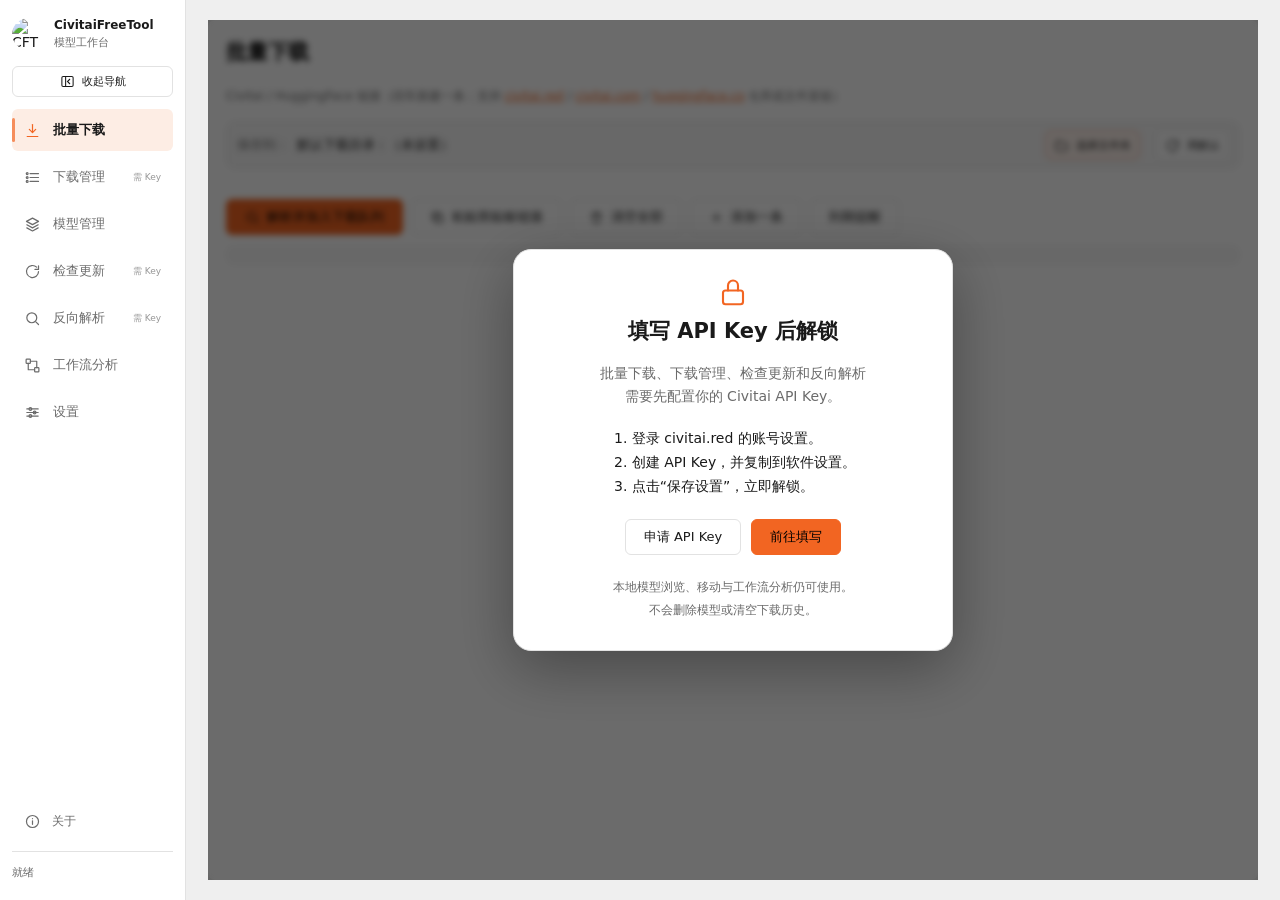
==== web/index.html @ 000f0ec2 "Merge remote-tracking branch 'upstream/main' # Conflicts: #	CHANGELOG.md #	README.md #	chrome-extens" ====
<!DOCTYPE html>
<html lang="zh-CN">
<head>
<meta charset="utf-8"/>
<meta name="viewport" content="width=device-width, initial-scale=1"/>
<title>CivitaiFreeTool</title>
<link rel="icon" type="image/x-icon" href="favicon.ico"/>
<link rel="stylesheet" href="style.css"/>
<link rel="stylesheet" href="metro.css"/>
<link rel="stylesheet" href="preferences.css"/>
<link rel="stylesheet" href="workbench.css"/>
<link rel="stylesheet" href="workflow.css"/>
<link rel="stylesheet" href="api-access.css"/>
</head>
<body>
  <svg xmlns="http://www.w3.org/2000/svg" style="display:none" aria-hidden="true">
    <symbol id="i-more-vertical" viewBox="0 0 24 24"><circle cx="12" cy="5" r="1"/><circle cx="12" cy="12" r="1"/><circle cx="12" cy="19" r="1"/></symbol>
<symbol id="i-flag" viewBox="0 0 24 24"><path d="M5 21V3m0 1c5-4 9 4 14 0v9c-5 4-9-4-14 0"/></symbol>
<symbol id="i-pin" viewBox="0 0 24 24"><path d="m16 3 5 5-4 1-3 6-5-5 6-3Z M9 15l-6 6"/></symbol>
<symbol id="i-star" viewBox="0 0 24 24"><path d="m12 3 2.8 5.8 6.4.9-4.6 4.5 1.1 6.4L12 17.6l-5.7 3 1.1-6.4-4.6-4.5 6.4-.9Z"/></symbol>
    <symbol id="i-lock" viewBox="0 0 24 24"><rect x="4" y="10" width="16" height="11" rx="2"/><path d="M8 10V6a4 4 0 0 1 8 0v4"/></symbol>
<symbol id="i-search" viewBox="0 0 24 24"><circle cx="11" cy="11" r="7"/><path d="m20.5 20.5-3.8-3.8"/></symbol>
    <symbol id="i-refresh" viewBox="0 0 24 24"><path d="M20.5 12a8.5 8.5 0 1 1-2.6-6.1"/><path d="M20.5 4v5h-5"/></symbol>
    <symbol id="i-scan" viewBox="0 0 24 24"><path d="M3 8V5.5A2.5 2.5 0 0 1 5.5 3H8M16 3h2.5A2.5 2.5 0 0 1 21 5.5V8M21 16v2.5A2.5 2.5 0 0 1 18.5 21H16M8 21H5.5A2.5 2.5 0 0 1 3 18.5V16M3 12h18"/></symbol>
    <symbol id="i-check" viewBox="0 0 24 24"><circle cx="12" cy="12" r="8.5"/><path d="m8.5 12.2 2.3 2.3 4.7-4.9"/></symbol>
    <symbol id="i-layers" viewBox="0 0 24 24"><path d="m12 3 8.5 4.6L12 12.2 3.5 7.6 12 3Z"/><path d="m4 12.4 8 4.4 8-4.4"/><path d="m4 16.8 8 4.4 8-4.4"/></symbol>
    <symbol id="i-download" viewBox="0 0 24 24"><path d="M12 3.5v11"/><path d="m7.5 10.5 4.5 4.5 4.5-4.5"/><path d="M4.5 20.5h15"/></symbol>
    <symbol id="i-upload" viewBox="0 0 24 24"><path d="M12 20.5v-11"/><path d="m7.5 13.5 4.5-4.5 4.5 4.5"/><path d="M4.5 3.5h15"/></symbol>
    <symbol id="i-pencil" viewBox="0 0 24 24"><path d="M12 20.5h8.5"/><path d="M16.4 3.6a2.2 2.2 0 0 1 3.1 3.1L7.5 18.7l-4 1 1-4L16.4 3.6Z"/></symbol>
    <symbol id="i-folder" viewBox="0 0 24 24"><path d="M3 7.5A2.5 2.5 0 0 1 5.5 5h3.6l2 2.5h7.4A2.5 2.5 0 0 1 21 10v7.5a2.5 2.5 0 0 1-2.5 2.5h-13A2.5 2.5 0 0 1 3 17.5v-10Z"/></symbol>
    <symbol id="i-shield" viewBox="0 0 24 24"><path d="M12 3 19 5.8v5.4c0 4.2-2.9 7.6-7 9.8-4.1-2.2-7-5.6-7-9.8V5.8L12 3Z"/><path d="m9 12 2 2 4-4.2"/></symbol>
    <symbol id="i-info" viewBox="0 0 24 24"><circle cx="12" cy="12" r="8.5"/><path d="M12 11v5"/><path d="M12 8h.01"/></symbol>
    <symbol id="i-settings" viewBox="0 0 24 24"><path d="M4 7h16M4 12h16M4 17h16"/><circle cx="9" cy="7" r="1.9"/><circle cx="15" cy="12" r="1.9"/><circle cx="9" cy="17" r="1.9"/></symbol>
    <symbol id="i-more" viewBox="0 0 24 24"><circle cx="5" cy="12" r="1.5"/><circle cx="12" cy="12" r="1.5"/><circle cx="19" cy="12" r="1.5"/></symbol>
    <symbol id="i-external" viewBox="0 0 24 24"><path d="M15 3.5h5.5V9"/><path d="M10.5 13.5 20.5 3.5"/><path d="M20.5 14.5V19a1.5 1.5 0 0 1-1.5 1.5H4.5A1.5 1.5 0 0 1 3 19V4.5A1.5 1.5 0 0 1 4.5 3H9"/></symbol>
    <symbol id="i-image" viewBox="0 0 24 24"><rect x="3" y="4.5" width="18" height="15"/><circle cx="9" cy="10" r="1.6"/><path d="m4 18 5-5 3.5 3 3-3 5.5 5"/></symbol>
    <symbol id="i-file" viewBox="0 0 24 24"><path d="M6.5 3.5h7l4.5 4.5v12.5h-11.5z"/><path d="M13.5 3.5v4.5H18"/><path d="M9 13h6M9 16.5h6"/></symbol>
    <symbol id="i-tag" viewBox="0 0 24 24"><path d="M3.5 12V4.5H11L20.5 14l-7 7L3.5 12Z"/><circle cx="8" cy="8" r="1.5"/></symbol>
    <symbol id="i-trash" viewBox="0 0 24 24"><path d="M4.5 7h15"/><path d="M9.5 7V4.5h5V7"/><path d="M6.5 7l1 13.5h9l1-13.5"/></symbol>
    <symbol id="i-x" viewBox="0 0 24 24"><path d="M6.5 6.5 17.5 17.5M17.5 6.5 6.5 17.5"/></symbol>
    <symbol id="i-list" viewBox="0 0 24 24"><path d="M8.5 6.5h12M8.5 12h12M8.5 17.5h12"/><circle cx="4.5" cy="6.5" r="1.3"/><circle cx="4.5" cy="12" r="1.3"/><circle cx="4.5" cy="17.5" r="1.3"/></symbol>
    <symbol id="i-grid" viewBox="0 0 24 24"><rect x="3.5" y="3.5" width="7" height="7"/><rect x="13.5" y="3.5" width="7" height="7"/><rect x="3.5" y="13.5" width="7" height="7"/><rect x="13.5" y="13.5" width="7" height="7"/></symbol>
    <symbol id="i-globe" viewBox="0 0 24 24"><circle cx="12" cy="12" r="8.5"/><path d="M3.5 12h17"/><path d="M12 3.5c2.5 2.3 3.8 5.1 3.8 8.5S14.5 18.2 12 20.5c-2.5-2.3-3.8-5.1-3.8-8.5S9.5 5.8 12 3.5Z"/></symbol>
    <symbol id="i-copy" viewBox="0 0 24 24"><rect x="9" y="9" width="11" height="11"/><path d="M15 9V5.5A1.5 1.5 0 0 0 13.5 4H5.5A1.5 1.5 0 0 0 4 5.5v8A1.5 1.5 0 0 0 5.5 15H9"/></symbol>
    <symbol id="i-sort" viewBox="0 0 24 24"><path d="M8 5v14M8 5 4.5 8.5M8 5l3.5 3.5"/><path d="M16 19V5M16 19l-3.5-3.5M16 19l3.5-3.5"/></symbol>
    <symbol id="i-plus" viewBox="0 0 24 24"><path d="M12 5.5v13M5.5 12h13"/></symbol>
    <symbol id="i-alert" viewBox="0 0 24 24"><circle cx="12" cy="12" r="8.5"/><path d="M12 7.5v5.5"/><path d="M12 16.2h.01"/></symbol>
    <symbol id="i-chevron-down" viewBox="0 0 24 24"><path d="m6 9.5 6 6 6-6"/></symbol>
    <symbol id="i-ruler" viewBox="0 0 24 24"><path d="M3.5 14.5 14.5 3.5l6 6-11 11-6-6Z"/><path d="m7 11 2 2M10 8l2 2M13 5l2 2"/></symbol>
    <symbol id="i-play" viewBox="0 0 24 24"><path d="m8 4 12 8-12 8V4Z"/></symbol>
    <symbol id="i-pause" viewBox="0 0 24 24"><path d="M8 5v14M16 5v14"/></symbol>
    <symbol id="i-clock" viewBox="0 0 24 24"><circle cx="12" cy="12" r="9"/><path d="M12 6v6l4 2"/></symbol>
    <symbol id="i-workflow" viewBox="0 0 24 24"><rect x="3" y="3" width="6" height="6" rx="1"/><rect x="15" y="15" width="6" height="6" rx="1"/><path d="M6 9v9h9M9 6h9v9"/></symbol>
    <symbol id="i-sidebar" viewBox="0 0 24 24"><rect x="3" y="4" width="18" height="16" rx="2"/><path d="M9 4v16m7-12-4 4 4 4"/></symbol>
    <symbol id="i-sparkles" viewBox="0 0 24 24"><path d="m12 3 2.5 6.5L21 12l-6.5 2.5L12 21l-2.5-6.5L3 12l6.5-2.5L12 3Z"/></symbol>
  </svg>
<div id="windowDragSurface" class="pywebview-drag-region" aria-hidden="true"></div>
<div id="windowResizeEdges" aria-hidden="true"><div data-resize-edge="left"></div><div data-resize-edge="right"></div><div data-resize-edge="top"></div><div data-resize-edge="bottom"></div><div data-resize-edge="top-left"></div><div data-resize-edge="top-right"></div><div data-resize-edge="bottom-left"></div><div data-resize-edge="bottom-right"></div></div>
<div id="windowControls" role="group" aria-label="窗口操作" hidden>
  <button type="button" class="window-control" data-window-action="minimize" aria-label="最小化" title="最小化"><svg viewBox="0 0 24 24" aria-hidden="true"><path d="M5 12h14"/></svg></button>
  <button type="button" class="window-control" data-window-action="maximize" aria-label="最大化" title="最大化"><svg viewBox="0 0 24 24" aria-hidden="true"><rect x="5" y="5" width="14" height="14"/></svg></button>
  <button type="button" class="window-control" data-window-action="close" aria-label="关闭窗口" title="关闭窗口"><svg viewBox="0 0 24 24" aria-hidden="true"><use href="#i-x"/></svg></button>
</div>
<!-- WebGL shader 背景 -->
<canvas id="bg"></canvas>

<!-- 左侧工作台导航 -->
<nav class="nav-wrap" aria-label="主导航">
  <div class="nav">
    <div class="sidebar-brand"><div class="nav-logo" title="关于 CivitaiFreeTool"><img src="logo.png" alt="CFT"/></div><div class="sidebar-name">CivitaiFreeTool<small>模型工作台</small></div></div>
    <button class="btn sidebar-toggle" id="toggleSidebar" aria-label="收起导航" aria-expanded="true" data-tip="收起或展开左侧导航"><svg class="ic" viewBox="0 0 24 24" fill="none" stroke="currentColor" stroke-width="1.7" aria-hidden="true"><use href="#i-sidebar"/></svg><span>收起导航</span></button>
    <div class="nav-tabs" id="navTabs">
      <button class="nav-tab active" data-page="download" data-nav-icon="download">批量下载</button>
      <button class="nav-tab" data-page="dlmanager" data-nav-icon="list">下载管理</button>
      <button class="nav-tab" data-page="models" data-nav-icon="layers">模型管理</button>
      <button class="nav-tab" data-page="updates" data-nav-icon="refresh">检查更新</button>
      <button class="nav-tab" data-page="reverse" data-nav-icon="search">反向解析</button>
      <button class="nav-tab" data-page="workflow" data-nav-icon="workflow">工作流分析</button>
      <button class="nav-tab" data-page="settings" data-nav-icon="settings">设置</button>
    </div>
    <div class="nav-right">
      <span id="statusText" class="status-pill">就绪</span>
    </div>
  </div>
</nav>

<main class="content">
  <!-- 批量下载 -->
  <section class="page active" id="page-download">
    <div class="card">
      <h2 class="page-title">批量下载</h2>
      <p class="hint">Civitai / HuggingFace 链接（回车新建一条；支持 <a class="ob-link" href="#" data-url="https://civitai.red/">civitai.red</a> / <a class="ob-link" href="#" data-url="https://civitai.com/">civitai.com</a> / <a class="ob-link" href="#" data-url="https://huggingface.co/login">huggingface.co</a> 仓库或文件直链）</p>
      <div class="dl-target-row" id="dlTargetRow" data-tip="下载落地文件夹：对还没开始的任务生效（已开始的在完成后自动归位）；选了以后不再弹窗询问">
        <span class="dl-target-label">保存到：</span>
        <span class="dl-target-path" id="dlTargetPath">默认下载目录</span>
        <button class="btn btn-tiny" id="btnDlTarget" data-tip="从模型目录里选一个文件夹，之后下载的模型直接放进它">选择文件夹</button>
        <button class="btn btn-tiny" id="btnDlTargetReset" data-tip="改回默认下载目录">用默认</button>
      </div>
      <div id="urlRows" class="url-rows"></div>
      <div class="btn-row">
        <button class="btn btn-primary" id="btnParse"><span class="emj">🔍</span> <svg class="ic" viewBox="0 0 24 24" fill="none" stroke="currentColor" stroke-width="1.7" stroke-linecap="round" stroke-linejoin="round" aria-hidden="true"><use href="#i-search"/></svg>解析并加入下载队列</button>
        <button class="btn" id="btnPaste" data-tip="读取剪贴板中的链接并加入下载列表"><span class="emj">📋</span> <svg class="ic" viewBox="0 0 24 24" fill="none" stroke="currentColor" stroke-width="1.7" stroke-linecap="round" stroke-linejoin="round" aria-hidden="true"><use href="#i-copy"/></svg>粘贴剪贴板链接</button>
        <button class="btn" id="btnClearUrls" data-tip="清空所有待解析的链接"><span class="emj">🗑️</span> <svg class="ic" viewBox="0 0 24 24" fill="none" stroke="currentColor" stroke-width="1.7" stroke-linecap="round" stroke-linejoin="round" aria-hidden="true"><use href="#i-trash"/></svg>清空全部</button>
        <button class="btn" id="btnAddUrl" data-tip="添加一行空链接输入框"><span class="emj">➕</span> <svg class="ic" viewBox="0 0 24 24" fill="none" stroke="currentColor" stroke-width="1.7" stroke-linecap="round" stroke-linejoin="round" aria-hidden="true"><use href="#i-plus"/></svg>添加一条</button>
        <button class="btn" id="btnTodo" data-tip="到期提醒：记录需要等免费/到期的模型，到期自动提醒（时间从 C 站自动判断）"><span class="emj">⏰</span> 到期提醒</button>
      </div>
      <div class="log" id="parseLog"></div>
    </div>
  </section>

  <!-- 下载管理 -->
  <section class="page" id="page-dlmanager">
    <div class="card">
      <h2 class="page-title">下载管理</h2>
      <div class="download-tabs" role="tablist" aria-label="下载记录视图">
        <button class="btn active" id="dlQueueTab" role="tab" aria-controls="dlQueuePanel" aria-selected="true">任务列表</button>
        <button class="btn" id="dlHistoryTab" role="tab" aria-controls="dlHistoryPanel" aria-selected="false">下载历史</button>
        <span class="download-retention">自动保存记录 · 收起队列不删除历史</span>
      </div>
      <div id="dlQueuePanel" role="tabpanel" aria-labelledby="dlQueueTab">
      <div class="btn-row" id="dlQueueActions">
        <button class="btn btn-primary" id="dlStartAll" data-tip="开始下载所有未完成的任务"><span class="emj">▶️</span> ▶全部开始</button>
        <button class="btn" id="dlPauseAll" data-tip="暂停所有等待中和下载中的任务"><svg class="ic" viewBox="0 0 24 24"><use href="#i-pause"/></svg>全部暂停</button>
        <button class="btn" id="dlRemoveAll" data-tip="移除整个任务队列，不删除已下载文件；仍保留下载历史"><svg class="ic" viewBox="0 0 24 24"><use href="#i-x"/></svg>全部移除</button>
        <button class="btn" id="dlStartSel" data-tip="只开始或继续勾选的任务，不影响其它任务"><svg class="ic" viewBox="0 0 24 24"><use href="#i-play"/></svg>开始 / 继续选中</button>
        <button class="btn" id="dlPauseSel" data-tip="暂停选中的下载任务"><span class="emj">⏸️</span> 暂停选中</button>
        <button class="btn" id="dlRetrySel" data-tip="重试选中的失败任务"><span class="emj">🔄</span> <svg class="ic" viewBox="0 0 24 24" fill="none" stroke="currentColor" stroke-width="1.7" stroke-linecap="round" stroke-linejoin="round" aria-hidden="true"><use href="#i-refresh"/></svg>重试选中</button>
        <button class="btn" id="dlRemoveSel"><span class="emj">🗑️</span> <svg class="ic" viewBox="0 0 24 24" fill="none" stroke="currentColor" stroke-width="1.7" stroke-linecap="round" stroke-linejoin="round" aria-hidden="true"><use href="#i-trash"/></svg>移除选中</button>
        <button class="btn" id="dlSetTarget" data-tip="给选中（未勾选=全部）的任务指定保存文件夹；也可以直接点每行「保存到」列单独设置"><span class="emj">📂</span> <svg class="ic" viewBox="0 0 24 24" fill="none" stroke="currentColor" stroke-width="1.7" stroke-linecap="round" stroke-linejoin="round" aria-hidden="true"><use href="#i-folder"/></svg>设置保存到</button>
        <button class="btn" id="dlRemoveCompleted" data-tip="只从任务列表移除已完成项；保留下载历史和模型文件，不影响其它状态"><svg class="ic" viewBox="0 0 24 24" fill="none" stroke="currentColor" stroke-width="1.7" aria-hidden="true"><use href="#i-check"/></svg>移除已完成</button>
        <button class="btn" id="dlClearDone" data-tip="从队列收起已完成、失败、取消的任务；不会删除下载历史或模型文件"><svg class="ic" viewBox="0 0 24 24" fill="none" stroke="currentColor" stroke-width="1.7" aria-hidden="true"><use href="#i-list"/></svg>全部移入下载历史</button>
        <button class="btn" id="dlSave" data-tip="任务已自动保存；此按钮立即刷新磁盘副本"><svg class="ic" viewBox="0 0 24 24" fill="none" stroke="currentColor" stroke-width="1.7" aria-hidden="true"><use href="#i-file"/></svg>立即保存</button>
      </div>
      <div class="table-wrap">
        <table class="grid" id="dlTable">
          <thead><tr><th class="dl-check-col"><input id="dlSelectAll" type="checkbox" aria-label="全选下载任务"/></th><th class="c-thumb">图</th><th class="c-file">文件名</th><th class="c-dest">保存到</th><th>状态</th><th>进度</th><th>速度</th><th>大小</th><th class="c-err">错误</th></tr></thead>
          <tbody></tbody>
        </table>
      </div>
      <div class="detail" id="dlInfo"></div>
      </div>
      <div id="dlHistoryPanel" role="tabpanel" aria-labelledby="dlHistoryTab" hidden>
        <div class="history-toolbar"><input class="input" id="dlHistorySearch" type="search" aria-label="搜索下载历史" placeholder="搜索文件名、模型名、路径或状态"/><span id="dlHistoryCount" aria-live="polite"></span><button class="btn" id="dlHistoryRefresh">刷新记录</button></div>
        <p class="history-warning" id="dlHistoryError" role="status" hidden></p>
        <div class="table-wrap"><table class="grid" id="dlHistoryTable"><thead><tr><th class="c-file">文件 / 模型</th><th>结果</th><th>大小</th><th class="c-time">结束时间</th><th>操作</th></tr></thead><tbody></tbody></table></div>
        <div class="history-pagination"><button class="btn" id="historyPrev">上一页</button><span id="historyPage"></span><button class="btn" id="historyNext">下一页</button></div>
      </div>
    </div>
  </section>

  <!-- 模型管理 -->
  <section class="page" id="page-models">
    <div class="card">
      <div id="mmToolbar">
      <div class="title-row">
        <h2 class="page-title">模型管理</h2>
        <span class="status-pill" id="mmCount">未扫描</span><button class="btn" id="mmToolbarLock" aria-pressed="false" title="固定顶部菜单，只滚动模型列表">固定菜单</button>
      </div>

      <!-- ===== Metro 工具区（仅 Metro 主题显示；按钮全部是"代理"，点击转给下面老按钮，逻辑零改动） ===== -->
      <div class="mm-metro">
        <!-- 第一行：主操作（Primary / High / Medium） -->
        <div class="mm-row mm-row1">
          <button class="btn btn-primary" data-proxy="mmScan" data-icon="scan">扫描模型</button>
          <button class="btn btn-l2" data-proxy="mmRefresh" data-icon="refresh">刷新</button>
          <button class="btn btn-l2" data-proxy="mmCheckUpd" data-icon="check">检查更新</button>
          <span class="mm-sep"></span>
          <button class="btn btn-l2" data-proxy="mmUpdDl" data-icon="download">更新选中</button>
          <span class="mm-spacer"></span>
          <span class="btn-group">
            <button class="btn" data-menu="mmMoreMenu"><svg class="ic" viewBox="0 0 24 24" fill="none" stroke="currentColor" stroke-width="1.7" stroke-linecap="round" stroke-linejoin="round" aria-hidden="true"><use href="#i-more"/></svg> 更多 <span class="car"><svg class="ic" viewBox="0 0 24 24" fill="none" stroke="currentColor" stroke-width="1.7" stroke-linecap="round" stroke-linejoin="round" aria-hidden="true"><use href="#i-chevron-down"/></svg></span></button>
            <div class="mm-menu" id="mmMoreMenu">
              <div class="mm-item" data-proxy="mmFolders" data-icon="folder">文件夹显隐</div>
              <div class="mm-item" data-proxy="mmCleanup" data-icon="trash">清理冗余文件</div>
              <div class="mm-sep-h"></div>
              <div class="mm-item" data-act="logs" data-icon="file"><span class="emj">📂</span> 打开日志文件夹</div>
              <div class="mm-item" data-goto="settings" data-icon="settings">打开设置</div>
            </div>
          </span>
        </div>
        <!-- 第二行：工具菜单（Low，低视觉权重） -->
        <div class="mm-row mm-row2">
          <span class="sp-btn btn-group">
            <button class="btn" data-proxy="mmRenameMain" data-icon="pencil" data-tip="改文件名（执行默认动作；右侧 ▾ 选择其它方式）">改名</button>
            <button class="btn sp-caret" data-menu="mmRenameMenu" data-tip="选择改名方式"><svg class="ic" viewBox="0 0 24 24" fill="none" stroke="currentColor" stroke-width="1.7" stroke-linecap="round" stroke-linejoin="round" aria-hidden="true"><use href="#i-chevron-down"/></svg></button>
            <div class="mm-menu" id="mmRenameMenu">
              <div class="mm-item" data-ract="custom"><span class="emj">✏️</span> 自定义改名</div>
              <div class="mm-item" data-ract="rename_c"><span class="emj">🏷️</span> 文件名 → C站名称</div>
              <div class="mm-item" data-ract="localize"><span class="emj">🀄</span> 文件名 → 中文</div>
              <div class="mm-sep-h"></div>
              <div class="mm-item" data-goto="settings">改名设置</div>
            </div>
          </span>
          <span class="btn-group">
            <button class="btn" data-menu="mmOrganizeMenu">整理 <span class="car"><svg class="ic" viewBox="0 0 24 24" fill="none" stroke="currentColor" stroke-width="1.7" stroke-linecap="round" stroke-linejoin="round" aria-hidden="true"><use href="#i-chevron-down"/></svg></span></button>
            <div class="mm-menu" id="mmOrganizeMenu">
              <div class="mm-item" data-proxy="mmOrganize" data-icon="folder">整理模型</div>
              <div class="mm-item" data-proxy="mmMoveTo" data-icon="folder">批量移动到…文件夹</div>
              <div class="mm-item" data-proxy="mmRestore" data-icon="refresh">恢复误整理</div>
            </div>
          </span>
          <span class="btn-group">
            <button class="btn" data-menu="mmCheckMenu">检查 <span class="car"><svg class="ic" viewBox="0 0 24 24" fill="none" stroke="currentColor" stroke-width="1.7" stroke-linecap="round" stroke-linejoin="round" aria-hidden="true"><use href="#i-chevron-down"/></svg></span></button>
            <div class="mm-menu" id="mmCheckMenu">
              <div class="mm-item" data-proxy="mmVerify" data-icon="shield">校验完整性</div>
              <div class="mm-item" data-proxy="mmDedupe" data-icon="layers">查重</div>
              <div class="mm-sep-h"></div>
              <div class="mm-item danger" data-proxy="mmCleanup" data-icon="trash">清理冗余文件</div>
            </div>
          </span>
          <span class="btn-group">
            <button class="btn" data-menu="mmInfoMenu">信息处理 <span class="car"><svg class="ic" viewBox="0 0 24 24" fill="none" stroke="currentColor" stroke-width="1.7" stroke-linecap="round" stroke-linejoin="round" aria-hidden="true"><use href="#i-chevron-down"/></svg></span></button>
            <div class="mm-menu" id="mmInfoMenu">
              <div class="mm-item" data-act="syncbatch" data-icon="refresh"><span class="emj">🔄</span> 批量从 C 站同步</div>
              <div class="mm-item" data-proxy="mmSendRp" data-icon="upload">识别模型信息</div>
              <div class="mm-item" data-proxy="mmTranslate" data-icon="globe">翻译成中文</div>
              <div class="mm-item" data-proxy="mmJson" data-icon="file">生成 SD 可读 JSON</div>
              <div class="mm-item" data-proxy="mmCovers" data-icon="image">下载封面图</div>
            </div>
          </span>
          <span class="mm-spacer"></span>
          <span class="mm-seg" id="mmViewSeg" data-tip="切换视图（默认瀑布流）">
            <button class="btn seg" id="mmViewList" aria-controls="mmListSizeControl" aria-expanded="false"><svg class="ic" viewBox="0 0 24 24" fill="none" stroke="currentColor" stroke-width="1.7" stroke-linecap="round" stroke-linejoin="round" aria-hidden="true"><use href="#i-list"/></svg>列表</button>
            <button class="btn seg" id="mmViewMasonry"><svg class="ic" viewBox="0 0 24 24" fill="none" stroke="currentColor" stroke-width="1.7" stroke-linecap="round" stroke-linejoin="round" aria-hidden="true"><use href="#i-grid"/></svg>瀑布流</button>
            <div class="list-size-control" id="mmListSizeControl" hidden role="group" aria-label="模型列表大小">
              <label for="mmListSize">列表大小</label><output id="mmListSizeValue">完整 · 最大</output>
              <input id="mmListSize" type="range" min="1" max="3" step="1" value="3" aria-label="模型列表大小" aria-orientation="vertical" aria-valuetext="完整 · 最大"/>
              <small id="mmListSizeHint">封面、名称、文件名、作者</small><small>Alt + 滚轮</small>
            </div>
            <div class="masonry-size-control" id="mmImageSizeControl" hidden role="group" aria-label="瀑布流图片大小">
              <label for="mmImageSize">图片大小</label><output id="mmImageSizeValue">220 px</output><input id="mmImageSize" type="range" min="140" max="420" step="10" value="220" aria-label="瀑布流图片大小" aria-orientation="vertical"/><small>Alt + 滚轮</small>
            </div>
          </span>
        </div>
        <!-- 第三行：筛选（底模 / 状态 / 排序 + 方向 / 文件夹筛选） -->
        <div class="mm-row mm-row3">
          <select class="input" id="mmTypeF" aria-label="筛选模型类型" data-tip="优先按元数据类型；缺失时按标准模型目录判断，不按文件大小猜测"><option value="">全部类型</option><option value="Checkpoint">大模型 · Checkpoint / UNet</option><option value="LORA">LoRA / LyCORIS</option><option value="VAE">VAE</option><option value="Controlnet">ControlNet</option><option value="TextualInversion">Embedding · 文本嵌入</option><option value="Hypernetwork">Hypernetwork</option><option value="Upscaler">放大模型</option><option value="TextEncoder">文本编码器</option><option value="MotionModule">Motion Module</option><option value="Other">其他类型</option><option value="Unknown">未识别类型</option></select>
          <select class="input" id="mmBaseF" data-tip="按底模筛选"><option value="">全部底模</option></select>
          <select class="input" id="mmAuthorF" data-tip="按作者筛选（读取模型元数据里的 C 站作者）"><option value="">全部作者</option></select>
          <select class="input" id="mmStF" data-tip="按更新状态筛选（需先检查更新）">
            <option value="">全部状态</option>
            <option value="upd">有更新</option>
            <option value="latest">已是最新</option>
            <option value="none">未检查</option>
          </select>
          <select class="input" id="mmSortF" data-tip="排序方式（列表/瀑布流都生效）">
            <option value="name">排序：文件名</option>
            <option value="size">排序：大小</option>
            <option value="cname">排序：C站名称</option>
            <option value="author">排序：作者</option>
            <option value="ver">排序：版本</option>
            <option value="mtime">排序：下载时间</option>
            <option value="type">排序：类型</option>
            <option value="base">排序：基础模型</option>
          </select>
          <button class="btn" id="mmSortDir" data-tip="切换升序 / 降序"><svg class="ic" viewBox="0 0 24 24" fill="none" stroke="currentColor" stroke-width="1.7" stroke-linecap="round" stroke-linejoin="round" aria-hidden="true"><use href="#i-sort"/></svg>升序</button>
        </div>
      </div>
<div class="btn-row mm-legacy">
        <button class="btn btn-primary" id="mmScan" data-tip="扫描所有模型管理目录，发现模型并读取元数据/封面"><span class="emj">🔍</span> 扫描模型</button>
        <button class="btn" id="mmRefresh" data-tip="重新扫描（不读元数据，只刷新列表）"><span class="emj">🔄</span> 刷新</button>
        <button class="btn" id="mmVerify" data-tip="计算文件哈希并与 C 站比对，校验文件是否完整"><span class="emj">✅</span> 校验完整性</button>
        <button class="btn" id="mmDedupe" data-tip="按 SHA256 查找重复模型（同一文件放了多份）+ 同一模型的新旧版本，可勾选把多余的移入回收站"><span class="emj">🧬</span> 查重</button>
        <button class="btn" id="mmCheckUpd" data-tip="检查更新：对比 C 站，找出同底模有新版的模型（不会自动下载）。有更新的卡片右上角出现 ❗，点击可去 C 站看新版"><span class="emj">⏫</span> 检查更新</button>
        <button class="btn" id="mmUpdDl" data-tip="更新选中：把勾选的、带 ❗ 的模型加入下载队列（新版默认下到旧版所在文件夹；不会动旧版文件）"><span class="emj">⬇️</span> 更新选中</button>
        <span class="btn-group" id="mmRenameGroup">
          <button class="btn" id="mmRenameMain" data-tip="改文件名：自定义 / 改成 C 站模型名 / 翻译成中文"><span class="emj">✏️</span> 改名</button>
          <div class="submenu" id="mmRenameSub">
            <div class="submenu-item" data-act="custom">自定义改名</div>
            <div class="submenu-item" data-act="rename_c">文件名改成C站名</div>
            <div class="submenu-item" data-act="localize">文件名翻中文</div>
          </div>
        </span>
        <button class="btn" id="mmJson" data-tip="生成 WebUI 能识别的「模型名.json」元数据文件"><span class="emj">📄</span> 生成 SD 可读 JSON</button>
        <button class="btn" id="mmCovers" data-tip="把 C 站第一张预览图下载到模型目录作为缩略图"><span class="emj">🖼️</span> 下载封面图</button>
        <button class="btn" id="mmTranslate" data-tip="把 C 站模型简介翻译成中文（需在设置配置百度翻译）"><span class="emj">🌏</span> 翻译成中文</button>
        <button class="btn" id="mmSendRp" data-tip="把选中模型送去反向解析：从 C 站匹配名字/触发词/封面"><span class="emj">📤</span> 识别模型信息</button>
      </div>
      <div class="btn-row mm-legacy">
        <button class="btn" id="mmMoveTo" data-tip="勾选多个模型后，一次选择目标目录">批量移动到…文件夹</button>
        <button class="btn" id="mmOrganize" data-tip="把选中的模型按规则移动到分类文件夹（需先在设置选 目标环境）"><span class="emj">📂</span> 整理模型</button>
        <button class="btn" id="mmRestore" style="display:none" data-tip="恢复误整理的模型到原位置（按移动日志回退）"><span class="emj">🔧</span> 恢复误整理</button>
        <button class="btn btn-danger" id="mmCleanup" data-tip="清理冗余文件：删除失效 info、孤儿封面等多余文件"><span class="emj">🗑️</span> 清理冗余文件</button>
      </div>
      <div class="tool-row mm-filter">
        <span class="mm-search-field"><input id="mmFilter" class="input" placeholder="筛选：文件名 / C站名 / 路径"/><button type="button" id="mmFilterClear" aria-label="清空搜索" data-tip="只清空搜索文字，不清除勾选或其它筛选"><svg class="ic" viewBox="0 0 24 24" fill="none" stroke="currentColor" stroke-width="1.7" stroke-linecap="round" aria-hidden="true"><use href="#i-x"/></svg></button></span>
        <button class="btn" id="mmUpdOnly" data-tip="只看有更新的模型（先点「检查更新」生成结果）"><span class="emj">❗</span> 有更新</button>
        <button class="btn" id="mmSelAll">全选</button>
        <button class="btn" id="mmSelNone">清除勾选</button>
        <button class="btn" id="mmSelInv">反选</button>
        <span class="folders-wrap" id="mmFoldersWrap">
          <button class="btn" id="mmFolders" aria-controls="mmFoldersPanel" aria-expanded="false" data-tip="切换文件夹列表显示，可单独隐藏/显示各分类文件夹"><span class="emj">📁</span> 文件夹显隐</button>
          <div class="folders-panel" id="mmFoldersPanel" role="dialog" aria-label="模型文件夹显示"></div>
        </span>
        <button class="btn mm-classic-only" id="mmViewToggle" data-tip="切换瀑布流 / 列表视图"><span class="emj">🖼️</span> 瀑布流</button>
        <span class="status-pill" id="mmCheckLabel">已勾选 0 个</span>
      </div>
      </div><!-- mmToolbar -->
      <div class="table-wrap" id="mmTableWrap">
        <table class="grid" id="mmTable">
          <colgroup><col class="c-sel"/><col class="c-name"/><col class="c-cname"/><col class="c-type"/><col class="c-base"/><col class="c-ver"/><col class="c-update"/><col class="c-hash"/><col class="c-size"/><col class="c-mtime"/><col class="c-path"/></colgroup>
          <thead><tr>
            <th class="c-sel" data-col="sel" id="mmSelAllTh">全选</th>
            <th class="c-name" data-col="name" data-sort="name" data-tip="模型信息：上行 C站名（缺则文件名），下行 文件名/类型/底模/版本/大小">模型信息</th>
            <th class="c-name" data-col="cname" data-sort="cname">C站模型名</th>
            <th class="c-tiny" data-col="type" data-sort="type">类型</th>
            <th class="c-tiny" data-col="base" data-sort="base">基础</th>
            <th class="c-ver" data-col="ver" data-sort="ver">版本</th>
            <th class="c-tiny" data-col="update" data-sort="update">更新</th>
            <th class="c-tiny" data-col="hash" data-sort="hash">哈希</th>
            <th class="c-tiny" data-col="size" data-sort="size">大小</th>
            <th class="c-time" data-col="mtime" data-sort="mtime">下载时间</th>
            <th class="c-path" data-col="path">路径</th>
          </tr></thead>
          <tbody></tbody>
        </table>
      </div>
      <div id="mmMasonryViewport"><div class="masonry" id="mmMasonry" style="display:none"></div></div>
      <div class="detail" id="mmDetail"></div>
    </div>
  </section>

  <!-- 更新检测（紧凑表格：模型信息 / 当前版本 / 同底模可用版本 / 发布时间 / 状态 / 操作） -->
  <section class="page" id="page-updates">
    <div class="upd-toolbar">
      <div class="upd-title-row">
        <h2 class="page-title">模型更新管理</h2>
        <span class="upd-sub">管理和更新你的 AI 模型（只列出有 C 站信息的模型）</span>
        <span class="upd-spacer"></span>
        <span class="upd-count" id="updCount">未检查</span>
      </div>
      <div class="upd-filters">
        <input class="input upd-search" id="updSearch" placeholder="搜索模型名称、作者、文件名…" />
        <select class="input upd-sel" id="updBase"><option value="">全部底模</option></select>
        <div class="upd-tabs" id="updTabs" role="tablist" aria-label="状态筛选"></div>
        <select class="input upd-sel" id="updSort">
          <option value="date">排序：更新时间</option>
          <option value="name">排序：名称</option>
          <option value="state">排序：状态</option>
        </select>
        <span class="upd-spacer"></span>
        <button class="btn" id="updSync" data-tip="按当前模型库清理失效更新记录，不访问 C站、不移动模型文件"><svg class="ic" viewBox="0 0 24 24"><use href="#i-refresh"/></svg>同步本地模型</button>
        <button class="btn btn-primary" id="updCheck" data-tip="对比 C 站：找出「和你所用底模相同、且比你的版本新」的版本（只列出，不会自动下载）。勾选了条目时只检查勾选的这几个"><span class="emj">⏫</span> 检查更新</button>
        <button class="btn" id="updDlSel" disabled data-tip="把勾选的模型更新到各自下拉里选中的版本（默认推荐版）"><span class="emj">⬇️</span> 批量更新</button>
        <button class="btn" id="updWl" data-tip="📋 更新白名单：名单里的模型不再提示更新（行右键 / ··· 菜单里可加入）"><span class="emj">📋</span> 白名单</button>
      </div>
    </div>
    <div class="upd-table-wrap">
      <table class="upd-table" id="updTable">
        <colgroup><col class="c-ck"/><col class="c-info"/><col class="c-cur"/><col class="c-ver"/><col class="c-date"/><col class="c-st"/><col class="c-act"/></colgroup>
        <thead>
          <tr>
            <th class="c-ck"><input type="checkbox" id="updAll" data-tip="全选当前页"/></th>
            <th class="c-info sortable" data-key="name" data-tip="点击按模型名排序">模型信息<span class="th-sort"></span></th>
            <th class="c-cur sortable" data-key="cur" data-tip="点击按当前版本排序（语义化：v1.2 在 v1.10 前）">当前版本<span class="th-sort"></span></th>
            <th class="c-ver sortable" data-key="ver" data-tip="点击按可选版本数量排序">同底模可用版本<span class="th-sort"></span></th>
            <th class="c-date sortable" data-key="date" data-tip="点击按发布时间排序">发布时间<span class="th-sort"></span></th>
            <th class="c-st sortable" data-key="state" data-tip="点击按状态排序（有更新在前）">状态<span class="th-sort"></span></th>
            <th class="c-act">操作</th>
          </tr>
        </thead>
        <tbody id="updTbody"></tbody>
      </table>
      <div class="upd-empty" id="updEmpty" style="display:none"></div>
    </div>
    <div class="upd-footer">
      <span id="updStat">共 0 个模型</span>
      <span class="upd-spacer"></span>
      <span id="updSelInfo">已选 <b>0</b> 个</span>
      <span class="upd-pager" id="updPager"></span>
      <select class="input upd-sel" id="updPer">
        <option value="20">20 条/页</option>
        <option value="50" selected>50 条/页</option>
        <option value="100">100 条/页</option>
      </select>
    </div>
  </section>

  <!-- 反向解析 -->
  <section class="page" id="page-reverse">
    <div class="card">
      <div class="title-row">
        <span class="page-title rp-title">反向解析</span><button type="button" class="btn" id="rpTutorial">逐步教程</button>
        <span class="hint">通过 SHA256 反查本地模型对应的 Civitai 信息</span>
        <span class="rp-prog" id="rpProg" style="display:none"><span class="rp-prog-dot"></span><span id="rpProgTxt">正在反查</span><b id="rpProgN">0 / 0</b></span>
      </div>
      <div class="btn-row rp-controls">
        <div class="rp-grp">
          <span class="rp-grp-label">文件队列</span>
          <button class="btn" id="rpRemoveSel"><span class="emj">🗑️</span> <svg class="ic" viewBox="0 0 24 24" fill="none" stroke="currentColor" stroke-width="1.7" stroke-linecap="round" stroke-linejoin="round" aria-hidden="true"><use href="#i-trash"/></svg>移除选中</button>
          <button class="btn" id="rpClearAll"><span class="emj">🧹</span> <svg class="ic" viewBox="0 0 24 24" fill="none" stroke="currentColor" stroke-width="1.7" stroke-linecap="round" stroke-linejoin="round" aria-hidden="true"><use href="#i-trash"/></svg>清空全部</button>
        </div>
        <div class="rp-grp">
          <span class="rp-grp-label">任务控制</span>
          <button class="btn btn-primary" id="rpStart"><span class="emj">▶️</span> ▶开始反查</button>
          <button class="btn" id="rpStartSelected" disabled>反查选中</button>
          <button class="btn" id="rpPause" disabled><span class="emj">⏸️</span> 暂停</button>
          <button class="btn" id="rpStop" disabled><span class="emj">⏹️</span> 停止</button>
        </div>
      </div>
      <div class="tool-row rp-tools">
        <div class="rp-search">
          <svg class="ic" viewBox="0 0 24 24" fill="none" stroke="currentColor" stroke-width="1.7" stroke-linecap="round" stroke-linejoin="round" aria-hidden="true"><use href="#i-search"/></svg>
          <input id="rpFilter" class="input" placeholder="文件名 / 状态 / 模型"/>
        </div>
        <label class="rp-failed-filter"><input type="checkbox" id="rpOnlyFailed"/>仅显示/反查失败</label><span id="rpSelectedCount">已选 0 项</span><button class="btn" id="rpFilterClear">清除筛选</button>
      </div>
      <div class="table-wrap rp-wrap">
        <table class="grid" id="rpTable">
          <colgroup><col class="rp-c-check"/><col class="rp-c-file"/><col class="rp-c-sha"/><col class="rp-c-st"/><col class="rp-c-model"/><col class="rp-c-ver"/></colgroup>
          <thead><tr><th class="rp-check-col"><input type="checkbox" id="rpSelectAll" aria-label="全选当前反查筛选结果"/></th><th class="c-file">文件</th><th class="c-sha">SHA256</th><th>状态</th><th class="c-name">模型</th><th>版本</th></tr></thead>
          <tbody></tbody>
        </table>
      </div>
    </div>
  </section>

  <!-- 工作流分析：同一份内容，大窗检查器 / 小窗阅读报告 -->
  <section class="page" id="page-workflow">
    <div class="card wf-workspace" data-layout="report">
      <div class="title-row"><span class="page-title">工作流分析</span><span class="hint">分析 ComfyUI 工作流与 Forge / A1111 图片生成参数</span><span class="wf-view-switch"><button type="button" class="btn" id="wfSimple">精简</button><button type="button" class="btn" id="wfFull">完整</button></span><span class="wf-status" id="wfStatus" role="status"></span></div>
      <div class="wf-drop" id="wfDrop">
        <div class="wf-drop-icon"><svg class="ic" viewBox="0 0 24 24"><use href="#i-upload"/></svg></div>
        <div class="wf-drop-text">拖入工作流文件，或 <button class="btn btn-primary" id="wfPick">选择文件</button></div>
        <div class="wf-drop-sub">支持 ComfyUI JSON / PNG 与包含生成参数的 Forge / A1111 PNG</div>
      </div>
      <div class="wf-result" id="wfResult" style="display:none">
        <div class="wf-result-title" id="wfResultTitle"></div>
        <div class="wf-overview" id="wfOverview" role="status"></div>
        <div class="wf-alert" id="wfAlert" hidden></div>
        <section class="wf-graph-section" id="wfGraphSection" hidden><div class="wf-graph-toolbar"><strong>节点连接 · 只读画布</strong><button class="btn" id="wfGraphMinus">−</button><button class="btn" id="wfGraphFit">适合窗口</button><button class="btn" id="wfGraphPlus">＋</button><span class="hint">拖动画布平移 · 滚轮缩放 · 点击节点查看参数</span></div><div class="wf-graph-viewport" id="wfGraphViewport"><div id="wfGraphCanvas"></div></div></section>
        <div class="wf-grid">
          <details class="wf-panel wf-node-section" id="wfNodeSection" open>
            <summary class="wf-section-title"><span class="wf-section-number">03</span>节点目录<span class="wf-count" id="wfNodeCount"></span></summary>
            <div class="wf-node-search"><svg class="ic" viewBox="0 0 24 24"><use href="#i-search"/></svg><input id="wfNodeSearch" class="input" aria-label="搜索节点" placeholder="搜索名称、类型或参数…"/></div>
            <div class="wf-nodes" id="wfNodes" aria-label="节点目录"></div>
            <div class="wf-hint" id="wfNodeEmpty" hidden>没有匹配的节点</div>
          </details>
          <section class="wf-panel wf-detail-section" aria-labelledby="wfDetailHeading">
            <h3 class="wf-section-title" id="wfDetailHeading">节点详情<span class="wf-count">只读</span></h3>
            <div id="wfNodeDetail" class="wf-node-detail"></div>
          </section>
          <section class="wf-panel wf-model-section" aria-labelledby="wfModelsHeading">
            <h3 class="wf-section-title" id="wfModelsHeading"><span class="wf-section-number">01</span>引用模型<span class="wf-count" id="wfModelCount"></span></h3>
            <div class="wf-models" id="wfModels"></div>
          </section>
          <section class="wf-panel wf-prompt-section" aria-labelledby="wfPromptsHeading">
            <h3 class="wf-section-title" id="wfPromptsHeading"><span class="wf-section-number">02</span>提示词<button class="btn wf-copy" id="wfCopy">复制全部</button></h3>
            <div class="wf-prompts" id="wfPrompts"></div>
          </section>
        </div>
      </div>
    </div>
  </section>

  <!-- 设置 -->
  <section class="page" id="page-settings">
    <div class="card">
      <div class="title-row">
        <h2 class="page-title">设置</h2>
        <button class="btn" id="openLogs" data-tip="打开程序日志文件夹（startup.log / watchdog.log / error.log）—— 排查问题时把这里的日志发出来即可"><span class="emj">📂</span> 打开日志文件夹</button>
      </div>
      <div id="settingsForm"></div>
      <div class="btn-row sticky-actions" id="settingsActions">
        <button class="btn btn-danger" id="btnSaveSettings">保存设置</button>
        <button class="btn" id="btnTestApi">测试 API 连接</button>
        <button class="btn" id="btnTestBaidu">测试百度翻译</button>
        <button class="btn" id="btnOnboarding"><span class="emj">📖</span> <svg class="ic" viewBox="0 0 24 24" fill="none" stroke="currentColor" stroke-width="1.7" stroke-linecap="round" stroke-linejoin="round" aria-hidden="true"><use href="#i-info"/></svg>新手引导</button>
      </div>
    </div>
  </section>
  <!-- 模型详情二级界面 -->
  <div class="detail-mask" id="detailMask" style="display:none">
    <div class="detail-panel" id="detailPanel"></div>
  </div>

  <!-- 模型管理右键菜单 -->
  <div class="ctx-menu" id="ctxMenu" style="display:none"></div>

  <!-- 首次使用引导 -->
  <div class="ob-mask" id="obMask" style="display:none">
    <div class="ob-card">
      <div class="ob-mini-bar" id="obMiniBar">
        <span class="ob-mini-title" id="obMiniTitle"></span>
        <button class="btn" id="obMiniContinue"><span class="emj">▶️</span> ▶继续引导</button>
        <button class="btn" id="obMiniClose" title="结束引导"><svg class="ic" viewBox="0 0 24 24" fill="none" stroke="currentColor" stroke-width="1.7" stroke-linecap="round" stroke-linejoin="round" aria-hidden="true"><use href="#i-x"/></svg></button>
      </div>
      <div class="ob-main" id="obMain">
      <div class="ob-heading"><div class="ob-title">欢迎使用 CivitaiFreeTool</div><img class="ob-brand-logo" src="logo.png" alt="CivitaiFreeTool Logo"/></div>
      <div class="ob-steps" id="obSteps"></div>
      <div class="ob-body" id="obBody"></div>
      <div class="ob-actions">
        <button class="btn" id="obPrev" style="display:none">上一步</button>
        <button class="btn btn-primary" id="obNext">下一步</button>
      </div>
      </div>
    </div>
  </div>
  <!-- 右下角关于浮窗 -->
  <div class="bili-float" id="aboutFloat" title="关于">
    <span class="bili-icon">ℹ</span><span class="bili-text">关于</span>
  </div>
</main>

<script src="shader.js"></script>
<script src="pointer-effects.js"></script>
<script src="workbench.js"></script>
<script src="appearance.js"></script>
<script src="image-viewer.js"></script>
<script src="commands.js"></script>
<script src="cover-preview.js"></script>
<script src="download-files.js"></script>
<script src="workflow-graph.js"></script>
<script src="workflow.js"></script>
<script src="api-access.js"></script>
<script src="app.js"></script>
<script src="download-columns.js"></script>
<script src="model-name-scroll.js"></script>
</body>
</html>
---- web/style.css ----
/* HarmonyOS Sans SC 字体 */
@font-face { font-family: "HarmonyOS Sans SC"; font-weight: 100; src: url("fonts/HarmonyOS_Sans_SC_Thin.ttf"); }
@font-face { font-family: "HarmonyOS Sans SC"; font-weight: 300; src: url("fonts/HarmonyOS_Sans_SC_Light.ttf"); }
@font-face { font-family: "HarmonyOS Sans SC"; font-weight: 400; src: url("fonts/HarmonyOS_Sans_SC_Regular.ttf"); }
@font-face { font-family: "HarmonyOS Sans SC"; font-weight: 500; src: url("fonts/HarmonyOS_Sans_SC_Medium.ttf"); }
@font-face { font-family: "HarmonyOS Sans SC"; font-weight: 700; src: url("fonts/HarmonyOS_Sans_SC_Bold.ttf"); }
@font-face { font-family: "HarmonyOS Sans SC"; font-weight: 900; src: url("fonts/HarmonyOS_Sans_SC_Black.ttf"); }

/* Axion 风格设计系统（浅色现代） */
:root {
  --bg: #efefef;
  --surface: #ffffff;
  --surface2: #f7f7f7;
  --border: #e2e2e2;
  --text: #1a1a1a;
  --text-dim: #6b6b6b;
  --primary: #f26522;
  --primary-hover: #e05a1a;
  --primary-fg: #ffffff;
  --danger: #e5484d;
  --radius: 14px;
  --radius-sm: 8px;
  --shadow: 0 2px 10px rgba(0, 0, 0, 0.06);
  --shadow-hover: 0 6px 20px rgba(0, 0, 0, 0.10);
  --font: "HarmonyOS Sans SC", "Microsoft YaHei UI", "Microsoft YaHei", system-ui, sans-serif;
}

/* 暗色主题（mica 风格：深底 + 蓝主色） */
[data-theme="dark"] {
  --bg: #171221;
  --surface: #241c33;
  --surface2: #332848;
  --border: #4a3d63;
  --text: #eceaf2;
  --text-dim: #a89ec2;
  --primary: #0a84ff;
  --primary-hover: #409cff;
  --primary-fg: #ffffff;
  --danger: #ff453a;
  --shadow: 0 2px 10px rgba(0, 0, 0, 0.45);
  --shadow-hover: 0 6px 20px rgba(0, 0, 0, 0.55);
}
[data-theme="dark"] .nav-logo { background: #0a84ff; }
[data-theme="dark"] .nav-tab.active { background: var(--surface2); }
[data-theme="dark"] table.grid tbody tr:hover { background: #3a2f55 !important; }
[data-theme="dark"] table.grid tbody tr.selected { background: #2d4a7a !important; }
[data-theme="dark"] table.grid tbody tr.sel-row { background: #2d4a7a !important; }
[data-theme="dark"] .cell-sel { color: var(--text); }
[data-theme="dark"] .btn { background: var(--surface); border-color: var(--border); }
[data-theme="dark"] .btn:hover { background: var(--surface2); }
[data-theme="dark"] .status-pill { background: var(--surface2); }
[data-theme="dark"] table.grid tbody tr:nth-child(even) { background: #201930; }

/* ---- 暗色系扩展主题（继承 dark 结构，只换色板） ---- */
[data-theme^="dark_"] .nav-logo { background: var(--primary); }
[data-theme^="dark_"] .nav-tab.active { background: var(--surface2); }
[data-theme^="dark_"] table.grid tbody tr:hover { background: var(--surface2) !important; }
[data-theme^="dark_"] table.grid tbody tr.selected { background: color-mix(in srgb, var(--primary) 26%, var(--surface)) !important; }
[data-theme^="dark_"] table.grid tbody tr.sel-row { background: color-mix(in srgb, var(--primary) 26%, var(--surface)) !important; }
[data-theme^="dark_"] .cell-sel { color: var(--text); }
[data-theme^="dark_"] .btn { background: var(--surface); border-color: var(--border); }
[data-theme^="dark_"] .btn:hover { background: var(--surface2); }
[data-theme^="dark_"] .status-pill { background: var(--surface2); }
[data-theme^="dark_"] table.grid tbody tr:nth-child(even) { background: color-mix(in srgb, var(--bg) 55%, var(--surface)); }

/* 暮紫（暗） */
[data-theme="dark_purple"] {
  --bg: #16112b; --surface: #241a3f; --surface2: #332658; --border: #4f3f78;
  --text: #efeafd; --text-dim: #b3a6d6; --primary: #a06bff; --primary-hover: #b78aff;
  --primary-fg: #ffffff; --danger: #ff5c5c;
  --shadow: 0 2px 10px rgba(0, 0, 0, 0.45); --shadow-hover: 0 6px 20px rgba(0, 0, 0, 0.55);
}
/* 深海（暗） */
[data-theme="dark_blue"] {
  --bg: #0d1524; --surface: #16243c; --surface2: #203350; --border: #38507a;
  --text: #e8f1fb; --text-dim: #9fb8d6; --primary: #38bdf8; --primary-hover: #63cdfb;
  --primary-fg: #0d1524; --danger: #ff5c5c;
  --shadow: 0 2px 10px rgba(0, 0, 0, 0.45); --shadow-hover: 0 6px 20px rgba(0, 0, 0, 0.55);
}
/* 森林（暗） */
[data-theme="dark_green"] {
  --bg: #0e1a14; --surface: #16281e; --surface2: #1f3829; --border: #35563f;
  --text: #e9f6ee; --text-dim: #9fc2ab; --primary: #34d399; --primary-hover: #5ee0b2;
  --primary-fg: #0e1a14; --danger: #ff5c5c;
  --shadow: 0 2px 10px rgba(0, 0, 0, 0.45); --shadow-hover: 0 6px 20px rgba(0, 0, 0, 0.55);
}
/* 熔岩（暗） */
[data-theme="dark_red"] {
  --bg: #1d1010; --surface: #2d1919; --surface2: #402322; --border: #613737;
  --text: #f9ecec; --text-dim: #cba5a5; --primary: #ff7a59; --primary-hover: #ff9878;
  --primary-fg: #1d1010; --danger: #ff5c5c;
  --shadow: 0 2px 10px rgba(0, 0, 0, 0.45); --shadow-hover: 0 6px 20px rgba(0, 0, 0, 0.55);
}

/* ---- 亮色系扩展主题（继承 :root 浅色结构） ---- */
/* 晴空（亮） */
[data-theme="light_blue"] {
  --bg: #eef4fb; --surface: #ffffff; --surface2: #f4f8fd; --border: #d5e3f2;
  --text: #16233a; --text-dim: #5f7bab; --primary: #2f7cf6; --primary-hover: #1f6ae0;
  --primary-fg: #ffffff; --danger: #e5484d;
  --shadow: 0 2px 10px rgba(0, 0, 0, 0.06); --shadow-hover: 0 6px 20px rgba(0, 0, 0, 0.10);
}
/* 樱粉（亮） */
[data-theme="light_pink"] {
  --bg: #fdf2f4; --surface: #ffffff; --surface2: #fdf6f8; --border: #f0d5da;
  --text: #3a2026; --text-dim: #b07e88; --primary: #ec5d7a; --primary-hover: #df4a68;
  --primary-fg: #ffffff; --danger: #e5484d;
  --shadow: 0 2px 10px rgba(0, 0, 0, 0.06); --shadow-hover: 0 6px 20px rgba(0, 0, 0, 0.10);
}
/* 薄荷（亮） */
[data-theme="light_green"] {
  --bg: #f0f8f3; --surface: #ffffff; --surface2: #f4faf6; --border: #d3e8da;
  --text: #1d3226; --text-dim: #6f9a80; --primary: #2e9e63; --primary-hover: #268a56;
  --primary-fg: #ffffff; --danger: #e5484d;
  --shadow: 0 2px 10px rgba(0, 0, 0, 0.06); --shadow-hover: 0 6px 20px rgba(0, 0, 0, 0.10);
}

* { box-sizing: border-box; margin: 0; padding: 0; }

/* 自定义滚动条（WebView2 Chromium，随主题变色） */
::-webkit-scrollbar { width: 8px; height: 8px; }
::-webkit-scrollbar-track { background: transparent; }
::-webkit-scrollbar-thumb {
  background: var(--border);
  border-radius: 4px;
  border: 2px solid transparent;
  background-clip: padding-box;
}
::-webkit-scrollbar-thumb:hover {
  background: var(--primary);
  background-clip: padding-box;
}
::-webkit-scrollbar-corner { background: transparent; }

html, body { height: 100%; }

body {
  font-family: var(--font);
  background: var(--bg);
  color: var(--text);
  font-size: calc(14px * var(--type-scale, 1));
  overflow: hidden;
}

/* WebGL 背景 */
#bg {
  position: fixed;
  inset: 0;
  width: 100%;
  height: 100%;
  z-index: 0;
  pointer-events: none;
}

/* 导航（白色胶囊） */
.nav-wrap {
  position: relative;
  z-index: 2;
  padding: 14px 20px 8px;
}
.nav {
  width: 100%;
  max-width: none;   /* 同 .content：去掉 max-width+margin auto 居中，兼容 CSS zoom 无偏移 */
  margin: 0;
  background: var(--surface);
  border-radius: 999px;
  padding: 6px 12px;
  display: flex;
  align-items: center;
  gap: 12px;
  box-shadow: var(--shadow);
}
.nav-logo {
  width: 36px; height: 36px;
  border-radius: 50%;
  overflow: hidden;
  flex-shrink: 0;
  box-shadow: var(--shadow);
}
.nav-logo img { width: 100%; height: 100%; object-fit: cover; display: block; }
.nav-tabs { display: flex; gap: 6px; flex: 1; justify-content: center; overflow-x: auto; }
.nav-tab {
  border: none; background: transparent;
  font-family: var(--font);
  font-size: calc(14px * var(--type-scale, 1)); color: var(--text-dim);
  padding: 8px 16px; border-radius: 999px;
  cursor: pointer;
  position: relative;
  transition: background 0.25s ease, color 0.25s ease;
  white-space: nowrap;
}
.nav-tab:hover { background: var(--surface2); color: var(--text); }
.nav-tab.active { background: var(--surface2); color: var(--text); font-weight: 600; }
.nav-tab.active::after {
  content: "";
  position: absolute;
  left: 18px; right: 18px; bottom: 3px;
  height: 3px;
  border-radius: 3px;
  background: var(--primary);
}
.nav-right { display: flex; align-items: center; gap: 8px; }
.status-pill {
  background: var(--surface2);
  border: 1px solid var(--border);
  border-radius: 999px;
  padding: 5px 12px;
  font-size: calc(12px * var(--type-scale, 1)); color: var(--text-dim);
  white-space: nowrap;
}

/* 内容 */
.content {
  position: relative;
  z-index: 1;
  width: 100%;
  max-width: none;   /* 不用 max-width+margin auto 居中：与 CSS zoom 缩放兼容（避免缩放后水平偏移） */
  margin: 0;
  padding: 10px 20px 20px;
  height: calc(100vh - 76px);
  overflow-y: auto;
}
.page { display: none; min-height: 100%; overflow-y: auto; }
.page.active { display: block; }

.card {
  background: var(--surface);
  border-radius: var(--radius);
  box-shadow: var(--shadow);
  padding: 18px 20px;
  min-height: 100%;
  display: flex;
  flex-direction: column;
  gap: 10px;
}
.page-title { font-size: calc(18px * var(--type-scale, 1)); font-weight: 600; letter-spacing: -0.01em; }
.title-row { display: flex; align-items: center; justify-content: space-between; }
.hint { color: var(--text-dim); font-size: calc(12px * var(--type-scale, 1)); }

/* 按钮（胶囊 + 文字上滚 hover） */
.btn {
  font-family: var(--font);
  font-size: calc(13px * var(--type-scale, 1));
  border: 1px solid var(--border);
  background: var(--surface);
  color: var(--text);
  border-radius: 999px;
  padding: 8px 18px;
  cursor: pointer;
  overflow: hidden;
  position: relative;
  transition: background 0.2s ease, border-color 0.2s ease, transform 0.1s ease, box-shadow 0.2s ease;
  white-space: nowrap;
}
.btn:hover { background: var(--surface2); box-shadow: var(--shadow-hover); }
.btn:active { transform: translateY(1px); }
.btn:disabled { opacity: 1; background: var(--surface2); border-color: var(--border); color: var(--text-dim); cursor: not-allowed; box-shadow: none; }
.btn-primary {
  background: var(--primary); border-color: var(--primary); color: var(--primary-fg);
}
.btn-primary:hover { background: var(--primary-hover); border-color: var(--primary-hover); }
.btn-danger {
  background: var(--danger); border-color: var(--danger); color: #fff;
}
.btn-danger:hover { background: #f26b70; border-color: #f26b70; }
/* 设置页保存按钮：红色显眼，文字始终白色（防主题 primary-fg 覆盖） */
#btnSaveSettings {
  background: var(--danger);
  border-color: var(--danger);
  color: #ffffff !important;
  font-weight: 700;
  padding: 7px 26px;
  box-shadow: 0 2px 10px rgba(229, 72, 77, 0.35);
}
#btnSaveSettings:hover {
  background: #e23b40;
  border-color: #e23b40;
  color: #ffffff !important;
  box-shadow: 0 4px 14px rgba(229, 72, 77, 0.45);
}
#btnSaveSettings:active { transform: translateY(1px); }
#btnSaveSettings:disabled { background: var(--danger); color: #ffffff !important; opacity: 0.6; }
.btn-row { display: flex; gap: 8px; flex-wrap: wrap; }
.tool-row { display: flex; gap: 8px; align-items: center; flex-wrap: wrap; }

/* 输入 */
.input {
  font-family: var(--font);
  font-size: calc(13px * var(--type-scale, 1));
  border: 1px solid var(--border);
  border-radius: 10px;
  padding: 9px 12px;
  background: var(--surface2);
  color: var(--text);
  outline: none;
  min-width: 220px;
  transition: border-color 0.2s ease, box-shadow 0.2s ease;
}
.input:focus { border-color: var(--primary); box-shadow: 0 0 0 3px rgba(10, 132, 255, 0.15); }

/* 选择框与复选框（统一风格、暗色可读） */
select, textarea {
  background: var(--surface2);
  color: var(--text);
  border: 1px solid var(--border);
  border-radius: 10px;
  padding: 8px 12px;
  font-family: var(--font);
  font-size: calc(13px * var(--type-scale, 1));
  outline: none;
  transition: border-color 0.2s ease;
}
select:focus, textarea:focus { border-color: var(--primary); }
select option { background: var(--surface); color: var(--text); }
input[type="checkbox"] {
  width: 16px; height: 16px;
  accent-color: var(--primary);
  cursor: pointer;
}

/* URL 行 */
.url-rows { display: flex; flex-direction: column; gap: 6px; max-height: 180px; overflow-y: auto; }
.url-row { display: flex; gap: 6px; align-items: center; }
.url-row .input { flex: 1; min-width: 0; }
.icon-btn {
  width: 28px; height: 28px;
  border-radius: 50%;
  border: 1px solid var(--border);
  background: var(--surface);
  cursor: pointer;
  font-size: calc(13px * var(--type-scale, 1)); line-height: 1;
  color: var(--text-dim);
  transition: background 0.2s ease, color 0.2s ease;
}
.icon-btn:hover { background: var(--surface2); color: var(--text); }

/* 表格 */
.table-wrap {
  flex: 1;
  overflow: auto;
  border: 1px solid var(--border);
  border-radius: var(--radius-sm);
  background: var(--surface);
}
table.grid { width: 100%; border-collapse: collapse; font-size: calc(13px * var(--type-scale, 1)); }
table.grid th {
  position: sticky; top: 0;
  background: var(--surface);
  color: var(--text-dim);
  font-weight: 500;
  text-align: left;
  padding: 9px 10px;
  border-bottom: 1px solid var(--border);
  white-space: nowrap;
  cursor: pointer;
  user-select: none;
  z-index: 1;
}
table.grid th:hover { color: var(--text); }
table.grid td {
  padding: 8px 10px;
  border-bottom: 1px solid var(--surface2);
  white-space: nowrap;
  overflow: hidden;
  text-overflow: ellipsis;
  max-width: 0;
}
table.grid tbody tr:nth-child(even) { background: var(--surface2); }
table.grid tbody tr:hover { background: #fdf1ea !important; }
table.grid tbody tr.selected { background: #ffe8dc !important; }
table.grid tbody tr.sel-row { background: #ffe8dc !important; }
table.grid tr { cursor: default; }
table.grid tbody tr.selectable { cursor: pointer; }

.c-file { min-width: 260px; }
.c-sel { width: 34px; text-align: center !important; }
.c-thumb { width: 48px; text-align: center !important; }
.thumb {
  width: 38px; height: 38px;
  object-fit: cover;
  border-radius: 8px;
  background: var(--surface2);
  display: inline-block;
  vertical-align: middle;
}
.c-name { min-width: 140px; }
.c-tiny { width: 60px; }
.c-ver { width: 90px; }
.c-time { width: 130px; }
.c-path { min-width: 120px; }
.c-sha { min-width: 150px; }
.c-err { min-width: 160px; }
/* 报错单元格可点击复制（点一下把完整报错复制走，方便去搜） */
td.err-copy { cursor: pointer; text-decoration: underline dotted; }
td.err-copy:hover { color: var(--accent, #4da3ff); }

.cell-sel { text-align: center; cursor: pointer; user-select: none; font-size: calc(15px * var(--type-scale, 1)); }

/* 详情 / 日志 */
.detail {
  background: var(--surface2);
  border-radius: var(--radius-sm);
  padding: 10px 14px;
  font-size: calc(12px * var(--type-scale, 1));
  color: var(--text-dim);
  max-height: 130px;
  overflow-y: auto;
  white-space: pre-wrap;
  font-family: Consolas, monospace;
}
.log {
  background: var(--surface2);
  border-radius: var(--radius-sm);
  padding: 10px 14px;
  font-size: calc(12px * var(--type-scale, 1));
  color: var(--text-dim);
  max-height: 110px;
  overflow-y: auto;
  white-space: pre-wrap;
}

/* 设置表单（分栏分组） */
.form-grid { display: grid; grid-template-columns: 180px 1fr; gap: 10px 14px; align-items: center; }
.form-grid label { color: var(--text-dim); font-size: calc(13px * var(--type-scale, 1)); }
.form-grid .input, .form-grid select { width: 100%; }
fieldset.form-section {
  border: none;
  margin: 0;
  padding: 0;
  min-inline-size: 0;
  margin-top: 18px;
  padding-top: 12px;
  border-top: 1px solid var(--border);
  width: 100%;
}
fieldset.form-section > legend {
  font-size: calc(14px * var(--type-scale, 1)); font-weight: 600;
  color: var(--primary);
  padding: 0 8px;
  margin-bottom: 10px;
}
fieldset.form-section:first-of-type { border-top: none; margin-top: 0; padding-top: 0; }
.form-item { grid-column: 1 / -1; }
/* 百度翻译申请链接 */
.bd-links {
  margin-top: 12px;
  padding: 10px 12px;
  background: var(--surface2);
  border-radius: 10px;
}
.bd-links-title { font-size: calc(13px * var(--type-scale, 1)); font-weight: 600; color: var(--text); margin-bottom: 8px; }
.bd-link {
  display: flex; align-items: center; gap: 10px;
  padding: 7px 10px;
  border-radius: 8px;
  cursor: pointer;
  transition: background 0.15s ease;
}
.bd-link:hover { background: var(--border); }
.bd-link-label { font-size: calc(13px * var(--type-scale, 1)); color: var(--primary); flex: none; }
.bd-link-desc { font-size: calc(12px * var(--type-scale, 1)); color: var(--text-dim); }
textarea.rules {
  font-family: Consolas, monospace;
  font-size: calc(12px * var(--type-scale, 1));
  border: 1px solid var(--border);
  border-radius: var(--radius-sm);
  padding: 8px 10px;
  background: var(--surface2);
  color: var(--text);
  resize: vertical;
  min-height: 110px;
}

/* 右下角 B 站主页浮窗 */
.bili-float {
  position: fixed;
  right: 16px; bottom: 40px;
  display: flex; align-items: center; gap: 6px;
  padding: 6px 12px 6px 8px;
  border-radius: 999px;
  background: var(--surface);
  border: 1px solid var(--border);
  box-shadow: var(--shadow);
  cursor: pointer;
  font-size: calc(13px * var(--type-scale, 1)); color: var(--text-dim);
  transition: transform 0.2s ease, box-shadow 0.2s ease;
  z-index: 50;
}
.bili-float:hover { transform: translateY(-2px); box-shadow: var(--shadow-hover); color: var(--text); }
.bili-icon {
  width: 20px; height: 20px; border-radius: 50%;
  background: #00aeec; color: #fff;
  display: inline-flex; align-items: center; justify-content: center;
  font-size: calc(12px * var(--type-scale, 1)); font-weight: 700;
}

/* 文件夹显示：竖排二级菜单 */
.folders-wrap { position: relative; display: inline-block; }
.folders-panel {
  position: absolute;
  top: calc(100% + 6px); left: 0;
  min-width: 280px; max-width: 340px; max-height: 380px; overflow-y: auto;
  background: var(--surface);
  border: 1px solid var(--border);
  border-radius: 12px;
  box-shadow: var(--shadow-hover);
  padding: 8px;
  z-index: 60;
  display: none;
}
.folders-panel.open { display: block; }
.folders-panel .fm-title {
  font-size: calc(12px * var(--type-scale, 1)); font-weight: 600; color: var(--text-dim);
  padding: 4px 8px 8px;
}
.folders-panel .fm-item {
  display: flex; align-items: center; gap: 8px;
  padding: 6px 8px;
  border-radius: 8px;
  font-size: calc(13px * var(--type-scale, 1)); color: var(--text);
  cursor: pointer;
  white-space: nowrap;
  transition: background 0.15s ease;
}
.folders-panel .fm-item:hover { background: var(--surface2); }
.folders-panel .fm-item.fm-top { font-weight: 600; }
.folders-panel .fm-icon { flex: none; width: 18px; text-align: center; }
.folders-panel .fm-name { flex: 1; overflow: hidden; text-overflow: ellipsis; }
.folders-panel .fm-state {
  flex: none;
  font-size: calc(11px * var(--type-scale, 1));
  padding: 1px 8px;
  border-radius: 999px;
}
.folders-panel .fm-state.on { background: rgba(40, 167, 69, 0.16); color: #28a745; }
.folders-panel .fm-state.off { background: rgba(120, 120, 130, 0.18); color: var(--text-dim); }
[data-theme="dark"] .folders-panel .fm-state.on { color: #4cd964; }
[data-theme="dark"] .folders-panel .fm-state.off { color: #8a8a93; }
.folders-panel .fp-sep { border: none; border-top: 1px solid var(--border); margin: 6px 0; }

/* 瀑布流视图 */
.masonry {
  flex: 1;
  min-height: 0;
  column-width: 220px;
  column-gap: 12px;
  padding: 4px 2px;
  overflow-y: auto;
}
.ms-check {
  position: absolute;
  top: 6px; left: 6px;
  width: 22px; height: 22px;
  background: rgba(0, 0, 0, 0.55);
  color: #fff;
  border-radius: 6px;
  display: flex; align-items: center; justify-content: center;
  font-size: calc(13px * var(--type-scale, 1));
  z-index: 2;
  cursor: pointer;
}
.ms-card { position: relative; }
.ms-card {
  break-inside: avoid;
  margin-bottom: 12px;
  background: var(--surface2);
  border: 1px solid var(--border);
  border-radius: 12px;
  overflow: hidden;
  cursor: pointer;
  transition: transform 0.18s ease, box-shadow 0.18s ease, border-color 0.18s ease;
}
.ms-card:hover { transform: translateY(-2px); box-shadow: var(--shadow-hover); }
.ms-card.checked { border-color: var(--primary); box-shadow: 0 0 0 2px rgba(10, 132, 255, 0.35); }
.ms-img-wrap { width: 100%; background: var(--surface); }
.ms-img { width: 100%; display: block; object-fit: cover; min-height: 90px; background: var(--surface2); }
.ms-name {
  padding: 8px 10px 2px;
  font-size: calc(13px * var(--type-scale, 1)); font-weight: 500; color: var(--text);
  overflow: hidden; text-overflow: ellipsis; white-space: nowrap;
}
.ms-meta { padding: 0 10px; font-size: calc(11px * var(--type-scale, 1)); color: var(--text-dim); overflow: hidden; text-overflow: ellipsis; white-space: nowrap; }
.ms-size { padding: 0 10px 8px; font-size: calc(11px * var(--type-scale, 1)); color: var(--text-dim); }

/* 右键菜单 */
.ctx-menu {
  position: fixed;
  z-index: 300;
  min-width: 190px;
  background: var(--surface);
  border: 1px solid var(--border);
  border-radius: 12px;
  box-shadow: var(--shadow-hover);
  padding: 6px;
}
.ctx-menu .ctx-item {
  display: flex; align-items: center; gap: 10px;
  padding: 8px 12px;
  border-radius: 8px;
  font-size: calc(13px * var(--type-scale, 1));
  color: var(--text);
  cursor: pointer;
  white-space: nowrap;
}
.ctx-menu .ctx-item:hover { background: var(--surface2); }
.ctx-menu .ctx-item.danger { color: var(--danger); }
.ctx-menu .ctx-item.danger:hover { background: rgba(255, 69, 58, 0.12); }
.ctx-menu .ctx-sep { border: none; border-top: 1px solid var(--border); margin: 5px 2px; }
/* 重命名弹窗 */
.rename-dialog {
  position: fixed; z-index: 90;
  left: 50%; top: 40%;
  transform: translate(-50%, -50%);
  width: 380px;
  background: var(--surface);
  border: 1px solid var(--border);
  border-radius: 14px;
  box-shadow: var(--shadow-hover);
  padding: 18px;
}
.rename-dialog .rd-title { font-size: calc(14px * var(--type-scale, 1)); font-weight: 600; margin-bottom: 12px; }
.rename-dialog .rd-input { width: 100%; }
.rename-dialog .rd-actions { display: flex; justify-content: flex-end; gap: 8px; margin-top: 14px; }
.rd-home {
  margin-top: 12px;
  padding: 8px 12px;
  border-radius: 10px;
  background: var(--surface2);
  font-size: calc(13px * var(--type-scale, 1));
  color: var(--primary);
  cursor: pointer;
  transition: background 0.15s ease;
}
.rd-home:hover { background: var(--border); }
.rd-group {
  margin-top: 8px;
  padding: 8px 12px;
  border-radius: 10px;
  background: var(--surface2);
  font-size: calc(13px * var(--type-scale, 1));
  color: var(--text-dim);
  cursor: pointer;
  transition: background 0.15s ease;
}
.rd-group:hover { background: var(--border); color: var(--text); }

/* 关于页头部 */
.about-head { display: flex; align-items: center; gap: 14px; }
.about-logo {
  width: 64px; height: 64px;
  border-radius: 50%;
  object-fit: cover;
  box-shadow: var(--shadow);
  border: 2px solid var(--border);
}
.about-name { font-size: calc(19px * var(--type-scale, 1)); font-weight: 700; color: var(--text); }
.about-ver {
  font-size: calc(12px * var(--type-scale, 1)); font-weight: 400;
  color: var(--primary);
  background: rgba(10, 132, 255, 0.12);
  border-radius: 999px;
  padding: 2px 8px;
  margin-left: 4px;
  vertical-align: middle;
}
.about-slogan { font-size: calc(12px * var(--type-scale, 1)); color: var(--text-dim); margin-top: 3px; }
/* 最近更新区（条目卡片样式） */
.about-updates {
  margin-top: 14px;
  border: 1px solid var(--border);
  border-radius: 12px;
  background: var(--surface2);
  padding: 10px 12px;
}
.about-up-title { font-size: calc(13px * var(--type-scale, 1)); font-weight: 700; margin-bottom: 8px; }
.about-up-body { max-height: 180px; overflow-y: auto; display: flex; flex-direction: column; gap: 7px; }
.about-up-item {
  font-size: calc(12.5px * var(--type-scale, 1)); line-height: 1.65;
  color: var(--text);
  background: var(--surface);
  border-radius: 8px;
  padding: 7px 10px;
}
.about-up-item b { color: var(--primary); }

/* 关于弹窗：贡献者致谢 */
.about-thanks {
  margin-top: 10px;
  border: 1px solid var(--border);
  border-radius: 12px;
  background: var(--surface2);
  padding: 10px 12px;
}
.about-contribs { display: flex; flex-wrap: wrap; gap: 8px; font-size: calc(12.5px * var(--type-scale, 1)); }
.about-contrib {
  display: inline-flex; align-items: center; gap: 6px;
  color: var(--text);
  background: var(--surface);
  border-radius: 8px;
  padding: 5px 10px;
  text-decoration: none;
  transition: transform 0.08s ease, background 0.15s ease;
}
.about-contrib:hover { background: var(--border); transform: translateY(-1px); }
.about-contrib em { font-style: normal; color: var(--text-dim); margin-left: 4px; font-size: calc(11px * var(--type-scale, 1)); }
.about-contrib-avatar {
  width: 20px; height: 20px; border-radius: 50%;
  object-fit: cover; flex-shrink: 0;
}

/* 首次使用引导 */
.ob-mask {
  position: fixed; z-index: 95;
  left: 0; top: 0; right: 0; bottom: 0;
  background: rgba(0, 0, 0, 0.55);
  display: flex; align-items: center; justify-content: center;
}
.ob-card {
  width: 720px;
  max-width: 94vw;
  max-height: 92vh;
  overflow: hidden;
  background: var(--surface);
  border: 1px solid var(--border);
  border-radius: 18px;
  box-shadow: var(--shadow-hover);
  padding: 24px;
  display: flex;
  flex-direction: column;
}
.ob-title { font-size: calc(17px * var(--type-scale, 1)); font-weight: 700; margin-bottom: 14px; }
.ob-steps { display: flex; gap: 8px; margin-bottom: 14px; flex-shrink: 0; }
.ob-step {
  flex: 1; text-align: center;
  font-size: calc(12.5px * var(--type-scale, 1)); color: var(--text-dim);
  padding: 6px 2px;
  border-radius: 999px;
  background: var(--surface2);
  white-space: nowrap;
  overflow: hidden;
  text-overflow: ellipsis;
  transition: background 0.2s ease, color 0.2s ease;
}
.ob-step.active { background: var(--primary); color: #fff; }
.ob-step.done { background: rgba(40, 167, 69, 0.18); color: #28a745; }
.ob-body { min-height: 210px; max-height: 52vh; overflow-y: auto; font-size: calc(13px * var(--type-scale, 1)); line-height: 1.8; color: var(--text); flex: 1; }
.ob-body .input { width: 100%; margin-top: 6px; }
.ob-body .ob-label { font-weight: 600; margin-top: 10px; }
.ob-hint { font-size: calc(12px * var(--type-scale, 1)); color: var(--text-dim); margin-top: 6px; line-height: 1.7; }
.ob-main { display: flex; flex-direction: column; min-height: 0; flex: 1; }

/* 迷你模式：点击功能卡片进入对应页面后，引导缩小悬浮在画面右侧，不中断 */
.ob-mini-bar { display: none; }
.ob-mask.mini {
  align-items: flex-end; justify-content: flex-end;
  background: transparent;
  padding: 16px;
  /* 底部避让右下角「关于」浮标（bottom:40px + 高约32px）——迷你引导窗显示在关于按钮上方 */
  padding-bottom: 84px;
  pointer-events: none;
}
.ob-mask.mini .ob-card {
  pointer-events: auto;
  width: 320px;
  max-width: 92vw;
  padding: 12px 14px;
  border-radius: 14px;
}
.ob-mask.mini .ob-mini-bar {
  display: flex; align-items: center; gap: 8px;
}
.ob-mask.mini .ob-mini-title {
  flex: 1; font-size: calc(12.5px * var(--type-scale, 1)); font-weight: 600; color: var(--text);
  white-space: nowrap; overflow: hidden; text-overflow: ellipsis;
}
.ob-mask.mini .ob-main { display: none; }
.ob-mask.mini .ob-mini-bar .btn { padding: 4px 10px; font-size: calc(12px * var(--type-scale, 1)); }
.ob-body .input { width: 100%; margin-top: 6px; }
.ob-body .ob-label { font-weight: 600; margin-top: 10px; }
.ob-hint { font-size: calc(12px * var(--type-scale, 1)); color: var(--text-dim); margin-top: 6px; line-height: 1.7; }
.tip-inline { font-size: calc(12px * var(--type-scale, 1)); color: var(--text-dim); margin-top: 4px; line-height: 1.6; }
.ob-skip-row { margin-top: 16px; padding-top: 10px; border-top: 1px dashed var(--border); flex-shrink: 0; }
#toast {
  position: fixed; left: 50%; bottom: 84px; transform: translateX(-50%);
  background: var(--surface2); color: var(--text);
  border: 1px solid var(--border); border-radius: 10px;
  padding: 10px 18px; font-size: calc(13px * var(--type-scale, 1)); max-width: 70vw;
  box-shadow: 0 6px 24px rgba(0,0,0,0.35); z-index: 9999;
  display: none; opacity: 0; transition: opacity 0.25s ease;
}
[data-theme='dark'] #toast { background: rgba(52, 44, 78, 0.97); }
.ob-themes {
  display: grid;
  grid-template-columns: repeat(5, 1fr);
  gap: 10px;
  margin-top: 10px;
}
.ob-theme {
  padding: 10px 4px;
  border: 2px solid var(--border);
  border-radius: 12px;
  text-align: center;
  cursor: pointer;
  font-size: calc(12px * var(--type-scale, 1));
  white-space: nowrap;
  transition: border-color 0.2s ease;
}
.ob-theme:hover { border-color: var(--primary); }
.ob-theme.sel { border-color: var(--primary); }
.ob-theme .sw { width: 100%; height: 38px; border-radius: 8px; margin-bottom: 6px; }
.ob-actions { display: flex; justify-content: space-between; gap: 8px; margin-top: 14px; flex-shrink: 0; }
.ob-actions #obNext { margin-left: auto; }
.ob-actions .ob-spacer { flex: 1; }
.ob-feat-grid { display: grid; grid-template-columns: 1fr 1fr; gap: 8px; margin-top: 10px; }
.ob-feat-btn {
  display: flex; align-items: center; gap: 6px;
  padding: 9px 10px; border-radius: 10px;
  background: var(--surface2); border: 1px solid var(--border);
  font-size: calc(13px * var(--type-scale, 1)); color: var(--text); cursor: pointer; text-align: left;
  transition: border-color .15s, background .15s;
}
.ob-feat-btn:hover { border-color: var(--primary); background: var(--surface); }
.ob-feat-desc { font-size: calc(11px * var(--type-scale, 1)); color: var(--text-dim); margin-top: 2px; line-height: 1.5; }
.ob-github {
  display: inline-flex; align-items: center; gap: 6px;
  margin-top: 12px; padding: 7px 12px;
  border-radius: 999px; border: 1px solid var(--border);
  background: var(--surface2); color: var(--text);
  font-size: calc(12px * var(--type-scale, 1)); text-decoration: none; cursor: pointer;
}
.ob-github:hover { border-color: var(--primary); color: var(--primary); }
.ob-actions2 { display: flex; gap: 8px; margin-top: 10px; }
.ob-guide {
  margin-top: 10px;
  padding: 10px 12px;
  background: var(--surface2);
  border-radius: 10px;
  font-size: calc(12px * var(--type-scale, 1));
  color: var(--text-dim);
  line-height: 1.9;
}
.ob-link { color: var(--primary); cursor: pointer; text-decoration: underline; }

/* HuggingFace 文件选择 */
.hf-list { max-height: 46vh; overflow-y: auto; margin: 10px 0; }
.hf-item {
  display: flex; align-items: center; gap: 10px;
  padding: 5px 8px;
  border-radius: 6px;
  font-size: calc(12px * var(--type-scale, 1));
  cursor: pointer;
}
.hf-item:hover { background: var(--surface2); }
.hf-path { flex: 1; overflow: hidden; text-overflow: ellipsis; white-space: nowrap; color: var(--text); }
.hf-size { flex: none; color: var(--text-dim); font-size: calc(11px * var(--type-scale, 1)); }

/* （旧工作流遗留样式已在 v2.2.1 重构中移除） */

/* 模型详情二级界面（C 站风格） */
.detail-mask {
  position: fixed; z-index: 90;
  left: 0; top: 0; right: 0; bottom: 0;
  background: rgba(0, 0, 0, 0.55);
  display: flex; align-items: center; justify-content: center;
}
.detail-panel {
  width: 1060px; max-width: 94vw;
  max-height: 88vh; overflow-y: auto;
  background: var(--surface);
  border: 1px solid var(--border);
  border-radius: 18px;
  box-shadow: var(--shadow-hover);
  display: flex;
}
.detail-left {
  width: 46%; flex: none;
  padding: 18px;
  border-right: 1px solid var(--border);
  display: flex; flex-direction: column; gap: 10px;
}
.detail-main-img {
  width: 100%; border-radius: 12px;
  background: var(--surface2);
  min-height: 220px;
  object-fit: contain;
}
.detail-thumbs { display: flex; gap: 8px; flex-wrap: wrap; }
.detail-thumb {
  width: 64px; height: 64px;
  border-radius: 8px;
  object-fit: cover;
  cursor: pointer;
  border: 2px solid transparent;
}
.detail-thumb.on { border-color: var(--primary); }
.detail-right { flex: 1; padding: 18px 20px; min-width: 0; }
.detail-title { font-size: calc(21px * var(--type-scale, 1)); font-weight: 700; color: var(--text); margin-bottom: 4px; }
.detail-cname { font-size: calc(13px * var(--type-scale, 1)); color: var(--primary); margin-bottom: 10px; }
.detail-meta { display: flex; flex-wrap: wrap; gap: 6px; margin-bottom: 12px; }
.detail-chip {
  font-size: calc(12px * var(--type-scale, 1)); color: var(--text-dim);
  background: var(--surface2);
  border-radius: 999px;
  padding: 3px 10px;
}
.detail-sec-title { font-size: calc(14px * var(--type-scale, 1)); font-weight: 600; color: var(--text); margin: 12px 0 6px; }
.detail-tags { display: flex; flex-direction: column; gap: 6px; }
.detail-tag {
  font-size: calc(12px * var(--type-scale, 1)); color: var(--primary);
  background: rgba(10, 132, 255, 0.10);
  border-radius: 8px;
  padding: 6px 10px;
  cursor: pointer;
  line-height: 1.7;
  white-space: normal;
  word-break: break-word;
  display: flex;
  gap: 8px;
  align-items: flex-start;
}
.detail-tag:hover { background: rgba(10, 132, 255, 0.18); }
.detail-tag-idx {
  flex: none;
  min-width: 20px; height: 20px;
  border-radius: 999px;
  background: var(--primary); color: #fff;
  font-size: calc(11px * var(--type-scale, 1)); font-weight: 700;
  display: inline-flex; align-items: center; justify-content: center;
}
.detail-tag-txt { flex: 1; }
.detail-tag-orig { font-size: calc(11px * var(--type-scale, 1)); color: var(--text-dim); margin-left: 6px; word-break: break-all; }
.detail-desc-orig { font-size: calc(11px * var(--type-scale, 1)); color: var(--text-dim); margin-top: 6px; border-top: 1px dashed var(--border); padding-top: 6px; word-break: break-word; }
.detail-hint { font-size: calc(11px * var(--type-scale, 1)); color: var(--text-dim); font-weight: 400; margin-left: 8px; }
.detail-desc {
  font-size: calc(13px * var(--type-scale, 1)); color: var(--text-dim);
  line-height: 1.8;
  white-space: pre-wrap;
  max-height: 180px; overflow-y: auto;
}
.detail-actions {
  display: flex; gap: 8px; margin-top: 16px;
  flex-wrap: wrap;
  border-top: 1px solid var(--border);
  padding-top: 14px;
}
.rd-mask {
  position: fixed; z-index: 85;
  left: 0; top: 0; right: 0; bottom: 0;
  background: rgba(0, 0, 0, 0.35);
}

/* ===== 修改名称二级菜单 ===== */
.btn-group { position: relative; display: inline-block; }
.submenu {
  position: absolute;
  top: calc(100% + 4px); left: 0;
  min-width: 170px;
  background: var(--surface);
  border: 1px solid var(--border);
  border-radius: 10px;
  box-shadow: var(--shadow-hover);
  padding: 5px;
  z-index: 70;
  display: none;
}
/* 纯 CSS hover：鼠标在按钮与子菜单之间的空隙时也保持显示 */
.btn-group:hover .submenu { display: block; }
.submenu-item {
  padding: 7px 10px;
  border-radius: 7px;
  font-size: calc(13px * var(--type-scale, 1));
  color: var(--text);
  cursor: pointer;
  white-space: nowrap;
}
.submenu-item:hover { background: var(--surface2); }

/* ===== 密码小眼睛 ===== */
.pwd-wrap { position: relative; display: flex; align-items: center; }
.pwd-wrap .input { flex: 1; padding-right: 36px; }
.pwd-eye {
  position: absolute;
  right: 8px;
  cursor: pointer;
  font-size: calc(14px * var(--type-scale, 1));
  user-select: none;
  opacity: 0.75;
}
.pwd-eye:hover { opacity: 1; }

/* ===== 工作流分析页（v2.2.1 双主题重构：同结构 · 不同视觉语言）===== */

/* —— 公共布局（所有主题）：全宽 / 栅格 / 等高 / 滚动 / 溢出 —— */
#page-workflow .card { max-width: none; width: 100%; }
#page-workflow .title-row { gap: 12px; }
#page-workflow .title-row .hint { flex: 1 1 auto; min-width: 0; overflow: hidden; text-overflow: ellipsis; white-space: nowrap; }
.wf-status { flex: none; font-size: calc(12px * var(--type-scale, 1)); color: var(--text-dim); display: inline-flex; align-items: center; gap: 6px; }
.wf-status.on { color: var(--primary); }
.wf-status.done { color: #28a745; }
.wf-status.err { color: var(--danger); }

.wf-drop {
  border: 2px dashed var(--border);
  border-radius: 14px;
  height: 190px;
  display: flex; flex-direction: column; align-items: center; justify-content: center;
  gap: 6px; text-align: center; cursor: pointer; padding: 12px 20px;
  box-sizing: border-box; margin-top: 10px;
  transition: border-color .18s ease, background .18s ease;
}
.wf-drop .ic { width: calc(34px * var(--type-scale, 1)); height: calc(34px * var(--type-scale, 1)); color: var(--primary); transition: transform .18s ease; }
.wf-drop.over { border-color: var(--primary); background: var(--surface2); }
.wf-drop.over .ic { transform: translateY(-2px); }
.wf-drop-text { font-size: calc(14px * var(--type-scale, 1)); color: var(--text); }
.wf-drop-sub { font-size: calc(12px * var(--type-scale, 1)); color: var(--text-dim); }
.wf-link { color: var(--primary); cursor: pointer; text-decoration: underline; }

.wf-result { margin-top: 14px; }

/* 文件信息卡 */
.wf-file { display: flex; flex-wrap: wrap; align-items: center; gap: 8px 10px; padding: 10px 12px; border: 1px solid var(--border); border-radius: 10px; background: var(--surface); margin-bottom: 12px; min-width: 0; }
.wf-file .ic { width: calc(16px * var(--type-scale, 1)); height: calc(16px * var(--type-scale, 1)); color: var(--text-dim); }
.wf-file-name { font-size: calc(14px * var(--type-scale, 1)); font-weight: 600; color: var(--text); overflow: hidden; text-overflow: ellipsis; white-space: nowrap; max-width: 46%; }
.wf-tags { display: flex; flex-wrap: wrap; gap: 6px; }
.wf-tag { font-size: calc(11px * var(--type-scale, 1)); line-height: 1.7; padding: 0 8px; border-radius: 999px; background: var(--surface2); color: var(--text-dim); border: 1px solid var(--border); white-space: nowrap; }

/* 结果双栏 */
.wf-grid { display: grid; grid-template-columns: minmax(0, 1fr) minmax(0, 1fr); gap: 12px; align-items: stretch; }
.wf-col { min-width: 0; display: flex; flex-direction: column; }
.wf-col-title { display: flex; align-items: center; gap: 6px; font-size: calc(13px * var(--type-scale, 1)); font-weight: 600; color: var(--text); margin-bottom: 6px; }
.wf-col-title .ic { width: calc(15px * var(--type-scale, 1)); height: calc(15px * var(--type-scale, 1)); color: var(--text-dim); }
.wf-copy { margin-left: auto; }
.wf-nodes, .wf-models { flex: 1 1 auto; height: min(40vh, 340px); overflow-y: auto; background: var(--surface2); border: 1px solid var(--border); border-radius: 10px; padding: 6px; box-sizing: border-box; font-size: calc(12px * var(--type-scale, 1)); }
.wf-prompts { max-height: 36vh; overflow-y: auto; background: var(--surface2); border: 1px solid var(--border); border-radius: 10px; padding: 8px; box-sizing: border-box; font-size: calc(12px * var(--type-scale, 1)); }

/* 节点行 */
.wf-node { display: flex; flex-wrap: wrap; align-items: baseline; gap: 2px 8px; min-height: 44px; padding: 6px 10px; border-radius: 8px; box-sizing: border-box; }
.wf-node + .wf-node { margin-top: 2px; }
.wf-node:hover { background: var(--surface); }
.wf-node-type { color: var(--primary); font-weight: 700; font-size: calc(13px * var(--type-scale, 1)); flex: none; min-width: 0; overflow: hidden; text-overflow: ellipsis; white-space: nowrap; }
.wf-node-title { color: var(--text-dim); font-size: calc(12px * var(--type-scale, 1)); overflow: hidden; text-overflow: ellipsis; white-space: nowrap; max-width: 100%; }
.wf-node-widgets { flex-basis: 100%; color: var(--text-dim); font-size: calc(11.5px * var(--type-scale, 1)); overflow: hidden; text-overflow: ellipsis; white-space: nowrap; }

/* 模型行 */
.wf-model { padding: 8px 10px; border-radius: 8px; display: flex; flex-direction: column; gap: 3px; min-width: 0; }
.wf-model + .wf-model { margin-top: 4px; }
.wf-model-ref { color: var(--text); font-weight: 600; font-size: calc(12.5px * var(--type-scale, 1)); overflow: hidden; text-overflow: ellipsis; white-space: nowrap; }
.wf-badge { align-self: flex-start; font-size: calc(11px * var(--type-scale, 1)); line-height: 1.7; padding: 0 7px; border-radius: 999px; border: 1px solid var(--border); color: var(--text-dim); white-space: nowrap; }
.wf-badge.hit { color: #1f9d4d; border-color: rgba(40, 167, 69, .35); }
.wf-model-path { color: var(--text-dim); font-size: calc(11.5px * var(--type-scale, 1)); overflow-wrap: anywhere; }
.wf-model-sha { color: var(--text-dim); font-size: calc(11px * var(--type-scale, 1)); font-family: ui-monospace, Consolas, "Courier New", monospace; overflow-wrap: anywhere; }
.wf-search { align-self: flex-start; margin-top: 2px; font-size: calc(11px * var(--type-scale, 1)); line-height: 1.8; padding: 0 10px; border-radius: 999px; border: 1px solid var(--primary); color: var(--primary); cursor: pointer; white-space: nowrap; }
.wf-search:hover { background: var(--primary); color: #fff; }
.wf-empty, .wf-hint { color: var(--text-dim); font-size: calc(12px * var(--type-scale, 1)); padding: 10px; }

/* 提示词 */
.wf-prompt + .wf-prompt { margin-top: 8px; }
.wf-prompt-label { display: inline-block; font-size: calc(11px * var(--type-scale, 1)); padding: 0 8px; border-radius: 999px; background: rgba(40, 167, 69, .16); color: #28a745; margin-bottom: 4px; }
.wf-prompt-label.neg { background: rgba(255, 69, 58, .14); color: var(--danger); }
.wf-prompt-text { white-space: pre-wrap; color: var(--text); overflow-wrap: anywhere; max-height: 22vh; overflow-y: auto; }

/* —— 响应式 —— */
@media (max-width: 1360px) { .wf-grid { grid-template-columns: minmax(0, 45fr) minmax(0, 55fr); } }
@media (max-width: 980px) { .wf-grid { grid-template-columns: minmax(0, 1fr); } .wf-nodes, .wf-models { height: 240px; } }

/* —— Modern Rounded 专属：圆润 / 轻阴影 / 柔和 —— */
[data-theme="modern"] #page-workflow .card { border-radius: 18px; border: 1px solid var(--border); box-shadow: 0 1px 2px rgba(0, 0, 0, .05); }
[data-theme="modern"] .wf-drop { border-radius: 18px; border-width: 1.5px; }
[data-theme="modern"] .wf-file { border-radius: 14px; }
[data-theme="modern"] .wf-node { border-radius: 10px; }
[data-theme="modern"] .wf-model { border-radius: 12px; }
[data-theme="modern"] .wf-model.hit { border-color: rgba(40, 167, 69, .28); }
[data-theme="modern"] .wf-nodes, [data-theme="modern"] .wf-models, [data-theme="modern"] .wf-prompts { border-radius: 12px; }
[data-theme="modern"] #wfCopy { border-radius: 9px; }

/* —— Metro 专属：扁平 / 方正 / 细边框 / 高密度 —— */
[data-theme="metro"] #page-workflow .card { border-radius: 0; border: 1px solid var(--border); box-shadow: none; }
[data-theme="metro"] .wf-drop { border-radius: 6px; height: 180px; }
[data-theme="metro"] .wf-drop:hover, [data-theme="metro"] .wf-drop.over { border-color: var(--primary); background: var(--surface); }
[data-theme="metro"] .wf-file { border-radius: 4px; }
[data-theme="metro"] .wf-tag { border-radius: 4px; background: transparent; }
[data-theme="metro"] .wf-node { border-radius: 0; min-height: 42px; padding: 6px 8px; }
[data-theme="metro"] .wf-node + .wf-node { border-top: 1px solid var(--border); margin-top: 0; }
[data-theme="metro"] .wf-node:hover { background: var(--surface); }
[data-theme="metro"] .wf-model { border-radius: 0; border-bottom: 1px solid var(--border); }
[data-theme="metro"] .wf-model + .wf-model { margin-top: 0; }
[data-theme="metro"] .wf-badge { border-radius: 4px; }
[data-theme="metro"] .wf-nodes, [data-theme="metro"] .wf-models, [data-theme="metro"] .wf-prompts { border-radius: 4px; }
[data-theme="metro"] #wfCopy { border-radius: 4px; }

/* ===== 详情页小按钮 ===== */
.btn-tiny { font-size: calc(11px * var(--type-scale, 1)); padding: 1px 8px; border-radius: 999px; margin-left: 8px; vertical-align: middle; }

/* ===== 修改名称二级菜单 ===== */
.btn-group { position: relative; display: inline-block; }
.submenu {
  position: absolute;
  top: calc(100% + 4px); left: 0;
  min-width: 170px;
  background: var(--surface);
  border: 1px solid var(--border);
  border-radius: 10px;
  box-shadow: var(--shadow-hover);
  padding: 5px;
  z-index: 70;
  display: none;
}
.submenu-item {
  padding: 7px 10px;
  border-radius: 7px;
  font-size: calc(13px * var(--type-scale, 1));
  color: var(--text);
  cursor: pointer;
  white-space: nowrap;
}
.submenu-item:hover { background: var(--surface2); }

/* ===== 密码小眼睛 ===== */
.pwd-wrap { position: relative; display: flex; align-items: center; }
.pwd-wrap .input { flex: 1; padding-right: 36px; }
.pwd-eye {
  position: absolute;
  right: 8px;
  cursor: pointer;
  font-size: calc(14px * var(--type-scale, 1));
  user-select: none;
  opacity: 0.75;
}
.pwd-eye:hover { opacity: 1; }

/* （此处原有第二份重复的旧工作流样式块，v2.2.1 已移除；统一见上方「工作流分析页（v2.2.1 双主题重构）」段落） */

/* ===== 详情页小按钮 ===== */
.btn-tiny { font-size: calc(11px * var(--type-scale, 1)); padding: 1px 8px; border-radius: 999px; margin-left: 8px; vertical-align: middle; }

/* ===== 全局悬浮提示 ===== */
.tip-float {
  position: fixed;
  z-index: 200;
  max-width: 320px;
  background: rgba(28, 28, 32, 0.94);
  color: #fff;
  font-size: calc(12px * var(--type-scale, 1));
  line-height: 1.5;
  padding: 6px 10px;
  border-radius: 8px;
  box-shadow: 0 4px 14px rgba(0, 0, 0, 0.35);
  pointer-events: none;
  opacity: 0;
  transform: scale(0.92) translateY(2px);
  transition: opacity 0.15s ease, transform 0.15s ease;
  word-break: break-all;
  white-space: pre-wrap;
}
.tip-float.show { opacity: 1; transform: scale(1) translateY(0); }
[data-theme='dark'] .tip-float { background: rgba(60, 52, 88, 0.96); }

/* ===== 表头列宽拖拽手柄 ===== */
#mmTable th { position: relative; }
#mmTable th .col-resize {
  position: absolute;
  right: 0; top: 0;
  width: 5px; height: 100%;
  cursor: col-resize;
  z-index: 5;
}
#mmTable th .col-resize:hover { background: var(--primary); opacity: 0.5; }
#mmTable th.resizing { background: var(--surface2); }

/* ===== 详情页复制触发词 ===== */
.copy-tag { cursor: pointer; }
.copy-tag:hover { outline: 1px solid var(--primary); }

.wf-search {
  display: inline-block;
  margin-top: 3px;
  font-size: calc(11px * var(--type-scale, 1));
  color: var(--primary);
  cursor: pointer;
  text-decoration: underline;
}
.wf-search:hover { opacity: 0.8; }

/* ===== 设置页底部操作栏（sticky 固定） ===== */
.sticky-actions {
  position: fixed;
  bottom: 34px;
  left: 50%;
  transform: translateX(-50%);
  background: var(--surface);
  padding: 8px 14px;
  border: 1px solid var(--border);
  border-radius: 999px;
  box-shadow: var(--shadow-hover);
  z-index: 40;
  flex-wrap: wrap;
  gap: 8px;
  margin-top: 14px;
}
/* 设置页内容底部留白，避免固定操作栏遮挡最后的内容 */
#page-settings .card { padding-bottom: 90px; }

/* ===== 设置分组折叠按钮 ===== */
fieldset.form-section > legend { cursor: pointer; display: flex; align-items: center; gap: 6px; }
.fold-btn {
  display: inline-flex;
  align-items: center;
  justify-content: center;
  width: 18px; height: 18px;
  border-radius: 5px;
  font-size: calc(11px * var(--type-scale, 1));
  color: var(--text-dim);
  background: var(--surface2);
  border: 1px solid var(--border);
  transition: transform 0.2s ease, background 0.2s ease;
  flex: none;
}
.fold-btn:hover { background: var(--primary); color: #fff; }
fieldset.form-section[data-collapsed="1"] .fold-btn { transform: rotate(-90deg); }

.folders-panel .fm-toolbar {
  display: flex; gap: 6px;
  padding: 2px 4px 8px;
}
.folders-panel .fm-toolbar .btn-tiny {
  flex: 1;
  font-size: calc(12px * var(--type-scale, 1));
  padding: 4px 6px;
}

/* ===== 下载目标文件夹（下载页选择行） ===== */
.dl-target-row { display: flex; align-items: center; gap: 8px; flex-wrap: wrap; margin: 6px 0 10px; padding: 8px 10px; border: 1px solid var(--border); border-radius: 10px; background: var(--surface2, transparent); }
.dl-target-label { font-size: calc(13px * var(--type-scale, 1)); color: var(--text-dim); }
.dl-target-path { font-size: calc(13px * var(--type-scale, 1)); word-break: break-all; flex: 1; min-width: 160px; }
.dl-target-path.dl-target-set { color: var(--accent, #4da3ff); font-weight: 600; }

/* ===== 文件夹选择弹窗 ===== */
.fp-item:hover { background: var(--surface2, rgba(127,127,127,.12)); }

/* ===== 查重结果 ===== */
.dedup-group { border: 1px solid var(--border); border-radius: 10px; padding: 8px 10px; margin-bottom: 10px; }
.dedup-keep { font-size: calc(13px * var(--type-scale, 1)); padding: 4px 0; border-bottom: 1px dashed var(--border); margin-bottom: 6px; }
.dedup-dup { display: block; font-size: calc(13px * var(--type-scale, 1)); padding: 4px 6px; border-radius: 8px; cursor: pointer; }
.dedup-dup:hover { background: var(--surface2, rgba(127,127,127,.12)); }
.dedup-dir { font-size: calc(11px * var(--type-scale, 1)); color: var(--text-dim); word-break: break-all; }
.dedup-sec { font-size: calc(13px * var(--type-scale, 1)); font-weight: 600; margin: 12px 0 4px; padding-left: 2px; border-left: 3px solid var(--primary, #0a84ff); }
.dd-link { color: var(--primary, #0a84ff); text-decoration: none; font-size: calc(12px * var(--type-scale, 1)); }
.dd-link:hover { text-decoration: underline; }
.dd-hint { font-size: calc(12px * var(--type-scale, 1)); color: var(--text-dim); margin: 2px 0 6px; line-height: 1.6; }
.dd-text { flex: 1; min-width: 0; }
.dd-thumb { width: 40px; height: 40px; flex: 0 0 40px; border-radius: 8px; object-fit: cover;
  background: var(--surface2, rgba(127,127,127,.15)); border: 1px solid var(--border); }
.dedup-dup .dd-thumb, .dedup-keep .dd-thumb { margin-right: 8px; }
.dedup-keep { display: flex; align-items: flex-start; }
.dedup-dup { display: flex; align-items: flex-start; gap: 4px; }
.cf-row { display: flex; align-items: flex-start; padding: 5px 2px; border-bottom: 1px dashed var(--border); }
.cf-row .dd-thumb { width: 44px; height: 44px; flex: 0 0 44px; margin-right: 8px; }

/* ===== 更新检测徽标（卡片右上角 ❗ / 列表名前的 ❗）===== */
.ms-upd { position: absolute; top: 6px; right: 8px; z-index: 3; font-size: calc(15px * var(--type-scale, 1)); line-height: 1;
  padding: 2px 5px; border-radius: 8px; text-decoration: none; background: rgba(255, 170, 0, .22);
  border: 1px solid rgba(255, 170, 0, .55); }
.ms-upd:hover { background: rgba(255, 170, 0, .38); }
.mm-upd { text-decoration: none; font-size: calc(13px * var(--type-scale, 1)); margin-right: 4px; }
#mmUpdOnly.active { background: rgba(255, 170, 0, .25); border-color: rgba(255, 170, 0, .6); }

/* ===== 设置里「下载目标文件夹」选择器 ===== */
.dir-pick { display: flex; gap: 6px; align-items: center; }
.dir-pick .input { flex: 1; }

/* ===== 下载管理「保存到」列（点击可给单个任务换文件夹） ===== */
.c-dest { min-width: 130px; }
td.cell-dest { cursor: pointer; font-size: calc(12px * var(--type-scale, 1)); word-break: break-all; }
td.cell-dest:hover { color: var(--accent, #4da3ff); text-decoration: underline dotted; }

/* 「保存到」列里的“默认”小标 */
.dest-def { font-size: calc(10px * var(--type-scale, 1)); color: var(--text-dim); border: 1px solid var(--border); border-radius: 6px; padding: 0 4px; }

/* ===== 更新页面 ===== */
.upd-list { display: flex; flex-direction: column; gap: 8px; margin-top: 10px; }
.upd-row { display: flex; align-items: flex-start; gap: 10px; padding: 10px; border: 1px solid var(--border); border-radius: 10px; background: rgba(127,127,127,.06); }
.upd-row.has-upd { border-color: var(--warn, #d29922); }
.upd-ck { width: 22px; flex: 0 0 22px; padding-top: 26px; display: flex; justify-content: center; }
.upd-thumb { width: 72px; height: 72px; object-fit: cover; border-radius: 8px; flex: 0 0 72px; background: rgba(127,127,127,.12); }
.upd-main { flex: 1; min-width: 0; }
.upd-t1 { font-size: calc(14px * var(--type-scale, 1)); font-weight: 600; display: flex; align-items: center; gap: 8px; flex-wrap: wrap; }
.upd-tag { font-size: calc(11px * var(--type-scale, 1)); padding: 1px 7px; border-radius: 999px; background: var(--warn, #d29922); color: #111; font-weight: 700; }
.upd-tag.other { background: rgba(127,127,127,.25); color: var(--text-dim, #999); font-weight: 500; }
.upd-t2 { font-size: calc(12px * var(--type-scale, 1)); margin-top: 3px; }
.upd-t3 { font-size: calc(12px * var(--type-scale, 1)); margin-top: 6px; display: flex; flex-wrap: wrap; gap: 6px; align-items: center; }
.upd-t3.dim { color: var(--text-dim, #999); }
.upd-t4 { font-size: calc(11px * var(--type-scale, 1)); color: var(--text-dim, #999); margin-top: 5px; overflow: hidden; text-overflow: ellipsis; white-space: nowrap; }
.upd-chip { display: inline-flex; align-items: stretch; border: 1px solid var(--border); border-radius: 999px; overflow: hidden; background: rgba(127,127,127,.08); }
.upd-chip > a { display: inline-flex; align-items: center; gap: 5px; padding: 2px 9px; font-size: calc(12px * var(--type-scale, 1)); color: inherit; text-decoration: none; }
.upd-chip > a:hover { background: rgba(127,127,127,.18); }
.upd-chip .chip-dl { border-left: 1px solid var(--border); font-weight: 700; }
.upd-chip i { color: var(--text-dim, #999); font-style: normal; font-size: calc(11px * var(--type-scale, 1)); }
.upd-acts { flex: 0 0 auto; align-self: center; display: flex; flex-direction: column; align-items: flex-end; gap: 6px; }
.upd-acts .upd-site { font-size: calc(12px * var(--type-scale, 1)); }
.upd-id { font-size: calc(11px * var(--type-scale, 1)); color: var(--text-dim, #999); }
.upd-note { font-size: calc(11px * var(--type-scale, 1)); color: var(--text-dim, #999); }
.upd-empty { font-size: calc(12px * var(--type-scale, 1)); color: var(--text-dim, #999); padding: 18px; text-align: center; border: 1px dashed var(--border); border-radius: 10px; }

/* ===== 更新页面：紧凑数据表（高信息密度，适配 1366~2560） ===== */
#page-updates { display: none; }
#page-updates.active { display: flex; flex-direction: column; height: 100%; }
.upd-toolbar { flex: 0 0 auto; padding: 12px 14px 10px; border-bottom: 1px solid var(--border); background: var(--surface); }
.upd-title-row { display: flex; align-items: baseline; gap: 10px; flex-wrap: wrap; }
.upd-sub { font-size: calc(12px * var(--type-scale, 1)); color: var(--text-dim); }
.upd-spacer { flex: 1; }
.upd-count { font-size: calc(12px * var(--type-scale, 1)); color: var(--text-dim); }
.upd-count b.warn { color: #d29922; }
.upd-filters { display: flex; align-items: center; gap: 8px; flex-wrap: wrap; margin-top: 9px; }
.upd-search { flex: 1 1 240px; min-width: 160px; }
.upd-sel { width: auto; min-width: 104px; }
.upd-table-wrap { flex: 1 1 auto; overflow: auto; margin: 10px 14px 0; border: 1px solid var(--border); border-radius: var(--radius-sm); min-height: 120px; }
.upd-table { width: 100%; border-collapse: separate; border-spacing: 0; font-size: calc(13px * var(--type-scale, 1)); table-layout: fixed; }
.upd-table thead th { position: sticky; top: 0; z-index: 2; background: var(--surface2); text-align: left; font-weight: 600; font-size: calc(12px * var(--type-scale, 1)); color: var(--text-dim); padding: 7px 10px; border-bottom: 1px solid var(--border); white-space: nowrap; }
.upd-table td { padding: 6px 10px; border-bottom: 1px solid var(--border); vertical-align: middle; }
.upd-table tbody tr:hover { background: var(--surface2); }
.upd-table tbody tr.is-sel { background: rgba(56, 139, 253, .12); }
.upd-table .c-ck { width: 34px; }
.upd-table .c-info { width: auto; }
.upd-table .c-cur { width: 138px; }
.upd-table .c-ver { width: 226px; }
.upd-table .c-date { width: 96px; }
.upd-table .c-st { width: 106px; }
.upd-table .c-act { width: 196px; }
.upd-info { display: flex; gap: 10px; align-items: center; min-width: 0; }
.upd-thumb { width: 64px; height: 64px; border-radius: 6px; object-fit: cover; flex: 0 0 64px; background: rgba(127,127,127,.12); }
.upd-meta { min-width: 0; flex: 1; }
.upd-nm { font-weight: 600; font-size: calc(13.5px * var(--type-scale, 1)); white-space: nowrap; overflow: hidden; text-overflow: ellipsis; }
.upd-sub2 { font-size: calc(11.5px * var(--type-scale, 1)); color: var(--text-dim); white-space: nowrap; overflow: hidden; text-overflow: ellipsis; margin-top: 2px; }
.upd-dim { color: var(--text-dim); }
.ver-badge { display: inline-block; padding: 1px 8px; border-radius: 999px; background: rgba(127,127,127,.16); font-size: calc(12px * var(--type-scale, 1)); max-width: 128px; overflow: hidden; text-overflow: ellipsis; white-space: nowrap; vertical-align: middle; }
.st-badge { display: inline-block; padding: 1px 8px; border-radius: 999px; font-size: calc(11.5px * var(--type-scale, 1)); font-weight: 600; white-space: nowrap; }
.st-badge.green { background: rgba(46,160,67,.16); color: #2ea043; }
.st-badge.blue { background: rgba(56,139,253,.16); color: #388bfd; }
.st-badge.gray, .st-badge.mut { background: rgba(127,127,127,.16); color: var(--text-dim); }
.upd-vsel { width: 100%; max-width: 212px; padding: 3px 6px; font-size: calc(12px * var(--type-scale, 1)); }
.upd-acts2 { display: flex; align-items: center; gap: 6px; justify-content: flex-end; }
.upd-acts2 .btn { padding: 2px 8px; font-size: calc(12px * var(--type-scale, 1)); white-space: nowrap; }
.upd-acts2 .upd-site { font-size: calc(12px * var(--type-scale, 1)); white-space: nowrap; }
.upd-footer { flex: 0 0 auto; display: flex; align-items: center; gap: 10px; padding: 8px 14px 12px; font-size: calc(12px * var(--type-scale, 1)); color: var(--text-dim); }
.upd-pager { display: flex; gap: 4px; align-items: center; }
.upd-pager .pg { min-width: 26px; height: 24px; padding: 0 6px; border: 1px solid var(--border); border-radius: 6px; background: transparent; color: inherit; font-size: calc(12px * var(--type-scale, 1)); cursor: pointer; }
.upd-pager .pg.on { background: rgba(56,139,253,.18); border-color: transparent; font-weight: 700; }
.upd-pager .pg:disabled { opacity: .4; cursor: default; }
.upd-pager .pg-dot { color: var(--text-dim); }
.upd-empty { padding: 40px 20px; text-align: center; color: var(--text-dim); font-size: calc(13px * var(--type-scale, 1)); }
.upd-id { font-size: calc(11px * var(--type-scale, 1)); margin-top: 2px; }
@media (max-width: 1500px) {
  .upd-table .c-cur { width: 112px; } .upd-table .c-ver { width: 176px; }
  .upd-table .c-act { width: 172px; } .upd-table .c-date { width: 84px; } .upd-table .c-st { width: 92px; }
  .upd-acts2 { flex-wrap: wrap; }
}

/* 降级按钮：回退到更旧版本时用暖色，和「更新」区分开 */
.upd-acts2 .btn.is-down { background: rgba(210, 153, 34, .18); color: #d29922; border-color: rgba(210, 153, 34, .35); }
.upd-acts2 .btn.is-down:hover { background: rgba(210, 153, 34, .28); }

/* 检查更新进行中：按钮显示可停止 */
.btn.is-busy { border-color: var(--danger, #e5484d); color: var(--danger, #e5484d); }

/* 可排序表头 */
.upd-table thead th.sortable { cursor: pointer; user-select: none; }
.upd-table thead th.sortable:hover { color: var(--text); background: rgba(127,127,127,.10); }
.upd-table thead th.on { color: var(--text); }
.upd-table thead th .th-sort { font-size: calc(10px * var(--type-scale, 1)); opacity: .9; }


/* SVG 图标基础（v2.1.47：替代 Emoji，统一线性单色） */
.ic { width: calc(16px * var(--type-scale, 1)); height: calc(16px * var(--type-scale, 1)); flex: 0 0 auto; vertical-align: -3px; }
.btn .ic { width: calc(15px * var(--type-scale, 1)); height: calc(15px * var(--type-scale, 1)); }
.icon-btn .ic, .mm-item .ic, .submenu-item .ic { width: calc(15px * var(--type-scale, 1)); height: calc(15px * var(--type-scale, 1)); }
.ic-lg { width: calc(20px * var(--type-scale, 1)); height: calc(20px * var(--type-scale, 1)); }


/* 自绘勾选框（替代 ✅/⬜ 文本符号；跟随主题主色，Metro/Classic 都适用） */
.cbox { display: inline-block; width: 16px; height: 16px; position: relative; vertical-align: -3px;
        background: var(--surface, #fff); border: 1px solid var(--border, #ccc); border-radius: 2px; }
.cbox.on { background: var(--primary); border-color: var(--primary); }
.cbox.on::after { content: ""; position: absolute; left: 5px; top: 1px; width: 4px; height: 8px;
        border: solid var(--primary-fg, #fff); border-width: 0 2px 2px 0; transform: rotate(45deg); }


/* 批量改名预览弹窗 */
.rp-dlg { width: 760px; max-width: 92vw; }
.rp-hint { font-size: calc(12px * var(--type-scale, 1)); color: var(--text-dim); padding: 10px 16px 0 16px; }
.rp-list { max-height: 46vh; overflow: auto; margin: 10px 16px; border: 1px solid var(--border); }
.rp-tb { width: 100%; border-collapse: collapse; table-layout: fixed; }
.rp-tb thead th { text-align: left; font-size: calc(11.5px * var(--type-scale, 1)); color: var(--text-dim); padding: 6px 10px; border-bottom: 1px solid var(--border); }
.rp-tb thead th:nth-child(1) { width: 46%; }
.rp-tb thead th:nth-child(2) { width: 8%; }
.rp-tb thead th:nth-child(3) { width: 46%; }
.rp-tb td { padding: 6px 10px; font-size: calc(12.5px * var(--type-scale, 1)); border-bottom: 1px solid var(--border); white-space: nowrap; overflow: hidden; text-overflow: ellipsis; }
.rp-old { color: var(--text-dim); }
.rp-arrow { text-align: center; color: var(--text-dim); }
.rp-new { color: var(--text); font-weight: 500; }
.rp-skip { font-size: calc(11px * var(--type-scale, 1)); color: var(--text-dim); font-weight: 400; }
.rp-count { font-size: calc(12px * var(--type-scale, 1)); color: var(--text-dim); }


/* 模型管理列表：表格必须铺满容器（fixed 布局 + 100% 宽 = 列宽再怎么变都不会右侧留白） */
#mmTable { width: 100%; min-width: 980px; }
#mmTableWrap { overflow: auto; }

/* 从 C 站同步结果 / 弹窗关闭按钮（通用） */
.sync-row { display: flex; gap: 10px; font-size: calc(13px * var(--type-scale, 1)); padding: 3px 0; }
.sync-row span { color: var(--text-dim); min-width: 64px; }
.dlg-x { float: right; cursor: pointer; color: var(--text-dim); width: 22px; height: 22px; display: inline-flex; align-items: center; justify-content: center; }
.dlg-x:hover { color: var(--text); }
.sync-row b { color: var(--text); }


/* 更新页状态选项卡（基础样式；Metro 主题另有精修覆盖） */
.upd-tabs { display: inline-flex; align-items: stretch; border: 1px solid var(--border); background: var(--surface); border-radius: var(--radius-sm); overflow: hidden; }
.upd-tabs .upd-tab { display: inline-flex; align-items: center; gap: 6px; padding: 6px 12px; background: var(--surface); border: 0; border-right: 1px solid var(--border); font-size: calc(12.5px * var(--type-scale, 1)); color: var(--text-dim); cursor: pointer; white-space: nowrap; }
.upd-tabs .upd-tab:last-child { border-right: 0; }
.upd-tabs .upd-tab:hover { background: var(--surface2); }
.upd-tabs .upd-tab .n { font-size: calc(11px * var(--type-scale, 1)); color: var(--text-dim); opacity: .85; }
.upd-tabs .upd-tab .dot { width: 8px; height: 8px; border-radius: 50%; background: var(--text-dim); }
.upd-tabs .upd-tab .dot.upd { background: #107C10; }
.upd-tabs .upd-tab .dot.latest { background: #0078D4; }
.upd-tabs .upd-tab .dot.other { background: #666; }
.upd-tabs .upd-tab .dot.unknown, .upd-tabs .upd-tab .dot.todo { background: #B26A00; }
.upd-tabs .upd-tab.on { color: var(--text); font-weight: 600; background: var(--surface2); }


/* 模型信息单元格：缩略图与文字左右排列（所有主题统一，勿再做成主题专属——经典主题下缩略图曾叠在文字上方） */
.ml-wrap { display: flex; align-items: center; gap: 8px; min-width: 0; }
.ml-wrap .ml-thumb { flex: 0 0 auto; }
.ml-txt { min-width: 0; flex: 1 1 auto; display: flex; flex-direction: column; justify-content: center; gap: 1px; }
.ml-1, .ml-2, .ml-3 { overflow: hidden; text-overflow: ellipsis; white-space: nowrap; }

/* 暗色主题：使用深色滚动条（WebView2 默认浅色滚动条在暗色主题下是一条白线） */
html[data-theme^="dark"] { color-scheme: dark; }


/* ===== 反向解析页（v2.2.1 双主题重构：任务工作台）===== */
#page-reverse .card { max-width: none; width: 100%; }
.rp-title { font-size: calc(22px * var(--type-scale, 1)); }
#page-reverse .title-row { gap: 12px; }
#page-reverse .title-row .hint { flex: 1 1 auto; min-width: 0; overflow: hidden; text-overflow: ellipsis; white-space: nowrap; }
.rp-prog { flex: none; display: inline-flex; align-items: center; gap: 8px; font-size: calc(12px * var(--type-scale, 1)); color: var(--text-dim); }
.rp-prog b { color: var(--text); font-variant-numeric: tabular-nums; font-weight: 600; }
.rp-prog-dot { width: 8px; height: 8px; border-radius: 50%; background: var(--primary); animation: rpPulse 1.2s ease-in-out infinite; }
.rp-prog.paused .rp-prog-dot { animation: none; background: var(--text-dim); }
@keyframes rpPulse { 0%, 100% { opacity: 1; } 50% { opacity: .25; } }

.rp-controls { align-items: center; row-gap: 10px; }
.rp-grp { display: inline-flex; align-items: center; gap: 8px; flex-wrap: wrap; }
.rp-grp-label { font-size: calc(11px * var(--type-scale, 1)); color: var(--text-dim); margin-right: 2px; letter-spacing: .3px; }
.rp-grp + .rp-grp { padding-left: 16px; border-left: 1px solid var(--border); }
#rpStop:not(:disabled) { color: var(--danger); border-color: color-mix(in srgb, var(--danger) 35%, var(--border)); }

.rp-tools { align-items: center; }
.rp-search { display: flex; align-items: center; gap: 6px; flex: 1 1 320px; min-width: 200px; max-width: 620px; background: var(--surface); border: 1px solid var(--border); border-radius: 10px; padding: 0 10px; box-sizing: border-box; }
.rp-search .ic { width: calc(14px * var(--type-scale, 1)); height: calc(14px * var(--type-scale, 1)); color: var(--text-dim); flex: none; }
.rp-search .input { border: none; background: transparent; box-shadow: none; flex: 1 1 auto; min-width: 0; padding: 7px 0; }
.rp-search .input:focus { box-shadow: none; }
.rp-search:focus-within { border-color: var(--primary); box-shadow: 0 0 0 3px color-mix(in srgb, var(--primary) 15%, transparent); }

.rp-wrap { border: 1px solid var(--border); border-radius: 12px; overflow: auto; }
#rpTable { table-layout: fixed; }
#rpTable col.rp-c-file { width: 38%; }
#rpTable col.rp-c-sha { width: 19%; }
#rpTable col.rp-c-st { width: 11%; }
#rpTable col.rp-c-model { width: 22%; }
#rpTable col.rp-c-ver { width: 10%; }
#rpTable td { vertical-align: middle; }
.rp-fname { font-size: calc(13px * var(--type-scale, 1)); font-weight: 600; color: var(--text); overflow: hidden; text-overflow: ellipsis; white-space: nowrap; }
.rp-fdir { font-size: calc(11px * var(--type-scale, 1)); color: var(--text-dim); overflow: hidden; text-overflow: ellipsis; white-space: nowrap; }
.rp-sha { font-family: ui-monospace, Consolas, "Courier New", monospace; font-size: calc(11.5px * var(--type-scale, 1)); color: var(--text-dim); }
.rp-model { font-size: calc(12.5px * var(--type-scale, 1)); font-weight: 600; color: var(--text); overflow: hidden; text-overflow: ellipsis; white-space: nowrap; }
.rp-st { display: inline-flex; align-items: center; gap: 3px; font-size: calc(11.5px * var(--type-scale, 1)); line-height: 1.75; padding: 0 8px; border-radius: 999px; border: 1px solid var(--border); color: var(--text-dim); white-space: nowrap; }
.rp-st.ok { color: #1f9d4d; border-color: rgba(40, 167, 69, .35); }
.rp-st.run { color: var(--primary); border-color: color-mix(in srgb, var(--primary) 35%, transparent); }
.rp-st.err { color: var(--danger); border-color: color-mix(in srgb, var(--danger) 35%, transparent); }
.rp-ver { display: inline-block; font-size: calc(11px * var(--type-scale, 1)); line-height: 1.75; padding: 0 7px; border-radius: 999px; background: var(--surface2); border: 1px solid var(--border); color: var(--text-dim); white-space: nowrap; max-width: 100%; overflow: hidden; text-overflow: ellipsis; }
.rp-empty td { text-align: center; color: var(--text-dim); padding: 26px 0 !important; font-size: calc(12.5px * var(--type-scale, 1)); }

/* 选中行：轻背景 + 左侧强调条（覆盖全局硬编码橙色，仅限本页） */
#rpTable tbody tr.sel-row { background: var(--surface2) !important; box-shadow: inset 3px 0 0 var(--primary); }
#rpTable tbody tr:hover { background: color-mix(in srgb, var(--primary) 6%, var(--surface)) !important; }
#rpTable tbody tr.sel-row:hover { background: var(--surface2) !important; }

/* —— Modern Rounded 专属 —— */
[data-theme="modern"] #page-reverse .card { border-radius: 18px; border: 1px solid var(--border); box-shadow: 0 1px 2px rgba(0, 0, 0, .05); }
[data-theme="modern"] #page-reverse .btn { border-radius: 9px; }
[data-theme="modern"] .rp-search { border-radius: 10px; }
[data-theme="modern"] .rp-wrap { border-radius: 14px; }
[data-theme="modern"] .rp-st { border-radius: 999px; }
[data-theme="modern"] .rp-ver { border-radius: 8px; }
[data-theme="modern"] .rp-prog-dot { border-radius: 50%; }

/* —— Metro 专属 —— */
[data-theme="metro"] #page-reverse .card { border-radius: 0; border: 1px solid var(--border); box-shadow: none; }
[data-theme="metro"] #page-reverse .btn { border-radius: 4px; }
[data-theme="metro"] .rp-search { border-radius: 4px; }
[data-theme="metro"] .rp-wrap { border-radius: 4px; }
[data-theme="metro"] .rp-st { border-radius: 4px; }
[data-theme="metro"] .rp-ver { border-radius: 4px; }
[data-theme="metro"] #rpTable tbody tr.sel-row { background: color-mix(in srgb, var(--primary) 10%, var(--surface)) !important; }
[data-theme="metro"] .rp-grp + .rp-grp { border-left-color: var(--metro-border-hair, var(--border)); }

/* 浅色（纯白清爽系）：与默认/现代浅色区分开 */
[data-theme="light"] {
  --bg: #fbfcfe; --surface: #ffffff; --surface2: #eef2f7; --border: #dfe5ec;
  --text: #1b2027; --text-dim: #6a7482;
  --primary: #2563eb; --primary-hover: #1d4ed8; --primary-fg: #ffffff;
}


/* ===== 工作流分析页 v2.2.1b：对齐设计参考图 ===== */
.wf-file-ico { width: 26px; height: 26px; border-radius: 6px; background: var(--surface2); display: inline-flex; align-items: center; justify-content: center; flex: none; }
.wf-file-ico .ic { width: calc(15px * var(--type-scale, 1)); height: calc(15px * var(--type-scale, 1)); color: var(--primary); }
.wf-file-actions { margin-left: auto; display: inline-flex; gap: 8px; flex: none; }
.wf-file-actions .btn { padding: 4px 14px; font-size: calc(12.5px * var(--type-scale, 1)); }
.wf-count { font-size: calc(11.5px * var(--type-scale, 1)); color: var(--text-dim); margin-left: 6px; font-weight: 400; }
.wf-node-search { display: flex; align-items: center; gap: 6px; background: var(--surface); border: 1px solid var(--border); border-radius: 10px; padding: 0 10px; margin-bottom: 8px; box-sizing: border-box; }
.wf-node-search .ic { width: calc(13px * var(--type-scale, 1)); height: calc(13px * var(--type-scale, 1)); color: var(--text-dim); flex: none; }
.wf-node-search .input { border: none; background: transparent; box-shadow: none; flex: 1 1 auto; min-width: 0; padding: 6px 0; font-size: calc(12.5px * var(--type-scale, 1)); }
.wf-node-search .input:focus { box-shadow: none; }
.wf-node-search:focus-within { border-color: var(--primary); box-shadow: 0 0 0 3px color-mix(in srgb, var(--primary) 15%, transparent); }
.wf-node-ico { width: 22px; height: 22px; border-radius: 6px; flex: none; align-self: center; display: inline-flex; align-items: center; justify-content: center; background: var(--nc, var(--primary)); color: #fff; }
.wf-node-ico .ic { width: calc(13px * var(--type-scale, 1)); height: calc(13px * var(--type-scale, 1)); }
.wf-node-arrow { margin-left: auto; color: var(--text-dim); font-size: calc(15px * var(--type-scale, 1)); line-height: 1; align-self: center; }
.wf-node-head { display: none; }
.wf-model-sub { color: var(--text-dim); font-size: calc(11.5px * var(--type-scale, 1)); }

/* 状态 pill */
.wf-status { padding: 2px 10px; border-radius: 999px; border: 1px solid var(--border); }
.wf-status.on::before { content: "\25cc "; }
.wf-status.done::before { content: "\2713 "; }
.wf-status.err::before { content: "\00d7 "; }

/* —— Modern 微调 —— */
[data-theme="modern"] .wf-file-actions .btn { border-radius: 9px; }
[data-theme="modern"] .wf-node-search { border-radius: 10px; }

/* —— Metro：蓝实表头 + 三列节点网格 + 上传图标瓦片 —— */
[data-theme="metro"] .wf-col-title { background: var(--primary); color: #fff; padding: 6px 10px; margin-bottom: 0; border-radius: 2px 2px 0 0; }
[data-theme="metro"] .wf-col-title .ic { color: #fff; }
[data-theme="metro"] .wf-count { color: rgba(255, 255, 255, .85); }
[data-theme="metro"] .wf-node-search { border-radius: 4px; margin-top: 6px; }
[data-theme="metro"] .wf-node-head { display: grid; grid-template-columns: minmax(110px, 1.05fr) minmax(120px, 1.5fr) minmax(0, 1.8fr); gap: 0 10px; align-items: center; padding: 5px 8px 5px 15px; font-size: calc(11.5px * var(--type-scale, 1)); color: var(--text-dim); border-bottom: 1px solid var(--border); }
[data-theme="metro"] .wf-node { display: grid; grid-template-columns: minmax(110px, 1.05fr) minmax(120px, 1.5fr) minmax(0, 1.8fr); gap: 0 10px; align-items: center; min-height: 42px; padding: 5px 8px 5px 15px; position: relative; }
[data-theme="metro"] .wf-node-ico { position: absolute; left: 0; top: 6px; bottom: 6px; width: 3px; height: auto; border-radius: 2px; background: var(--nc, var(--primary)); }
[data-theme="metro"] .wf-node-ico .ic { display: none; }
[data-theme="metro"] .wf-node-arrow { display: none; }
[data-theme="metro"] .wf-node-widgets { flex-basis: auto; }
[data-theme="metro"] .wf-node-title { white-space: nowrap; }
[data-theme="metro"] .wf-nodes, [data-theme="metro"] .wf-models, [data-theme="metro"] .wf-prompts { border-top-left-radius: 0; border-top-right-radius: 0; }
[data-theme="metro"] .wf-drop-icon { width: 48px; height: 48px; border-radius: 4px; background: var(--primary); display: flex; align-items: center; justify-content: center; }
[data-theme="metro"] .wf-drop-icon .ic { width: calc(26px * var(--type-scale, 1)); height: calc(26px * var(--type-scale, 1)); color: #fff; }
[data-theme="metro"] .wf-file-ico { border-radius: 4px; background: var(--primary); }
[data-theme="metro"] .wf-file-ico .ic { color: #fff; }
[data-theme="metro"] .wf-file-actions .btn { border-radius: 4px; border: 1px solid var(--border); }
[data-theme="metro"] .wf-node-head span:first-child { display: none; }
[data-theme="metro"] .wf-nodes { padding: 0; }
[data-theme="metro"] .wf-nodes .wf-empty { padding: 10px; }
[data-theme="metro"] .wf-status { border-radius: 4px; }
[data-theme="metro"] .wf-tag { background: transparent; }


/* ===== 移动文件弹窗（v2.2.3）===== */
.mv-info { font-size: calc(12.5px * var(--type-scale, 1)); color: var(--text); margin: 2px 0 4px; word-break: break-all; }
.mv-info.mv-dim { color: var(--text-dim); font-size: calc(11.5px * var(--type-scale, 1)); margin-bottom: 10px; }
.mv-dialog select.input { width: 100%; box-sizing: border-box; margin-bottom: 6px; }
.mv-dialog .rd-actions { display: flex; gap: 8px; align-items: center; }


/* ===== 详情页：中文翻译块（v2.2.5 对齐简介排版）===== */
.detail-desc-zh { margin-top: 10px; padding: 10px 12px; background: var(--surface2); border: 1px solid var(--border); border-radius: 10px; font-size: calc(13px * var(--type-scale, 1)); line-height: 1.65; color: var(--text); word-break: break-word; }
.detail-desc-zh.plain { white-space: pre-wrap; }
.detail-desc-zh p { margin: 0 0 8px; }
.detail-desc-zh p:last-child { margin-bottom: 0; }
.detail-desc-zh ul, .detail-desc-zh ol { margin: 4px 0 8px; padding-left: 22px; }
.dz-label { display: inline-flex; align-items: center; gap: 4px; font-size: calc(11.5px * var(--type-scale, 1)); color: var(--text-dim); background: var(--surface); border: 1px solid var(--border); border-radius: 999px; padding: 0 10px; margin-bottom: 6px; }
.dz-label .ic { width: calc(12px * var(--type-scale, 1)); height: calc(12px * var(--type-scale, 1)); }
---- web/metro.css ----
:root {
  /* 全局令牌：经典主题下 = 主题变量别名（随各主题/亮暗自洽）；Metro 主题块内有显式值覆盖 */
  --metro-bg: var(--bg);
  --metro-surface: var(--surface);
  --metro-border-hair: var(--border);
  --metro-border-input: var(--border);
  --metro-text: var(--text);
  --metro-text-2: var(--text-dim);
  --metro-text-3: var(--text-dim);
  --metro-hover: var(--surface2);
  --metro-tint: var(--surface2);
  --metro-tint-2: var(--surface2);
  --metro-sel-bg: var(--surface2);
  --m-gray: var(--surface2);
  --metro-accent: #0078d4;
  --metro-accent-hover: color-mix(in srgb, var(--metro-accent) 85%, #000);
  --metro-accent-press: color-mix(in srgb, var(--metro-accent) 72%, #000);
  --metro-green: #107c10;
  --metro-green-bg: var(--surface2);
  --metro-orange: #ca5010;
  /* 排版令牌（与主题无关） */
  --fs-hero: calc(18px * var(--type-scale, 1)); --fs-title: calc(15px * var(--type-scale, 1)); --fs-lg: calc(14px * var(--type-scale, 1)); --fs-md: calc(13px * var(--type-scale, 1)); --fs-sm: calc(12px * var(--type-scale, 1)); --fs-xs: calc(11.5px * var(--type-scale, 1));
  --fw-bold: 600; --fw-med: 500; --fw-body: 400;
  --lh-tight: 1.25; --lh-row: 1.45; --lh-body: 1.7;
  --c1: var(--text); --c2: var(--text-dim); --c3: var(--text-dim);
  /* 状态色（亮色默认；Metro 暗色块覆盖） */
  --status-upd: #107C10;      --status-upd-bg: #E7F4E8;
  --status-latest: #0078D4;   --status-latest-bg: #E5F0FA;
  --status-base: #555555;     --status-base-bg: #F0F0F0;
  --status-unknown: #B26A00;  --status-unknown-bg: #FBF0DC;
}

/* ============================================================================
   Metro 主题 v2 —— 现代 Win10 Metro（扁平 / 几何 / 直角 / 强网格感）
   ----------------------------------------------------------------------------
   设计原则（按用户验收标准）：
   · 纯色块 + 简洁文字 + 轻微 hover + 极少量边框   × 灰色立体按钮 / 深描边 / 凹陷
   · 直角（0~2px）但现代几何                    × 旧式 Windows 控件感
   · 只用一个强调色（Win10 蓝 #0078D4）+ 状态绿  × 粉色 / 渐变 / 彩虹
   · 主要结构：浅灰白底 / 白控件 / 浅蓝 hover / 蓝选中
   作用域：全部规则限定 [data-theme="metro"]，与 Classic 完全解耦
   ========================================================================== */

[data-theme="metro"] {
  /* 通用变量（老组件先自动跟随） */
  --bg: #f6f6f6;
  --surface: #ffffff;
  --surface2: #fafafa;
  --border: #ececec;
  --text: #202020;
  --text-dim: #737373;
  --primary: #0078d4;
  --primary-hover: #106ebe;
  --primary-fg: #ffffff;
  --danger: #c42b1c;
  --radius: 2px;
  --radius-sm: 2px;
  --shadow: none;
  --shadow-hover: none;
  --font: "Segoe UI", "Microsoft YaHei UI", "Microsoft YaHei", system-ui, sans-serif;

  /* Metro Token */
  --metro-bg: #f6f6f6;
  --metro-surface: #ffffff;
  --metro-border-hair: #ececec;      /* 极浅分隔线 */
  --metro-border-input: #e0e0e0;     /* 输入类控件描边（浅） */
  --metro-accent: #0078d4;
  --m-gray: #f6f6f6;                 /* 浅灰底（缩略图/占位，暗色下变深灰） */
  --metro-accent-hover: color-mix(in srgb, var(--metro-accent) 85%, #000);
  --metro-accent-press: color-mix(in srgb, var(--metro-accent) 72%, #000);
  --metro-tint: color-mix(in srgb, var(--metro-accent) 8%, transparent);   /* 跟随主题色的极浅 hover */
  --metro-tint-2: color-mix(in srgb, var(--metro-accent) 16%, transparent);
  --metro-sel-bg: color-mix(in srgb, var(--metro-accent) 14%, #fff);      /* 选中行底（跟随主题色） */
  --metro-text: #202020;
  --metro-text-2: #737373;
  --metro-text-3: #9a9a9a;
  --metro-green: #107c10;
  /* 全局层级令牌（避免各处随手写 9999） */
  --z-content: 1;
  --z-toolbar: 40;
  --z-dropdown: 340;
  --z-popover: 360;
  --z-modal: 600;
  --z-toast: 900;
  /* 全局排版令牌（三页共用；一级=名称/版本/状态，二级=作者/类型/底模，辅助=文件名/路径/时间/哈希） */
  --fs-hero: calc(18px * var(--type-scale, 1));    /* 页面标题 */
  --fs-title: calc(15px * var(--type-scale, 1));   /* 面板标题 / 详情标题 */
  --fs-lg: calc(14px * var(--type-scale, 1));
  --fs-md: calc(13px * var(--type-scale, 1));      /* 一级信息（模型名、核心版本） */
  --fs-sm: calc(12px * var(--type-scale, 1));      /* 二级信息（作者、类型、底模） */
  --fs-xs: calc(11.5px * var(--type-scale, 1));    /* 辅助信息（文件名、时间、哈希、路径） */
  --fw-bold: 600;
  --fw-med: 500;
  --fw-body: 400;
  --lh-tight: 1.25;
  --lh-row: 1.45;
  --lh-body: 1.7;     /* 正文/简介：更舒适 */
  --c1: var(--text);      /* 一级文字色 */
  --c2: var(--text-dim);    /* 二级 */
  --c3: var(--text-dim);    /* 辅助 */
  --metro-green-bg: #e8f5e9;
  --metro-orange: #ca5010;
}

/* ---------------------------------------------------------------- 基础 */
[data-theme="metro"] body { background: var(--bg) !important; }
[data-theme="metro"] { font-family: var(--font); color: var(--text); }
[data-theme="metro"] ::selection { background: var(--surface2); }
[data-theme="metro"] ::-webkit-scrollbar { width: 10px; height: 10px; }
[data-theme="metro"] ::-webkit-scrollbar-track { background: transparent; }
[data-theme="metro"] ::-webkit-scrollbar-thumb { background: #cfcfcf; border-radius: 0; border: 2px solid transparent; background-clip: padding-box; }
[data-theme="metro"] ::-webkit-scrollbar-thumb:hover { background: #b0b0b0; background-clip: padding-box; }
[data-theme="metro"] :focus-visible { outline: 2px solid var(--metro-accent); outline-offset: 0; }
[data-theme="metro"] canvas#bg,
[data-theme="metro"] canvas.bg-shader,
[data-theme="metro"] #bgCanvas { opacity: 0 !important; }

/* ---------------------------------------------------------------- 顶部导航 */
[data-theme="metro"] .nav {
  background: var(--surface);
  border-bottom: 1px solid var(--border);
  border-radius: 0;
  box-shadow: none;
  padding: 0 14px;
}
[data-theme="metro"] .nav-logo { border-radius: 2px; background: none; box-shadow: none; }   /* 左上角 logo 不要蓝底 */
[data-theme="metro"] .nav-tab {
  background: transparent;
  border: none;
  border-bottom: 2px solid transparent;
  border-radius: 0;
  color: var(--text-dim);
  font-weight: 400;
  padding: 11px 14px;
}
[data-theme="metro"] .nav-tab:hover { background: var(--surface2); color: var(--text); }
[data-theme="metro"] .nav-tab.active {
  background: transparent;
  color: var(--text);
  font-weight: 600;
  border-bottom-color: var(--metro-accent);
}
[data-theme="metro"] .nav-tab.active::after { display: none; }

/* ---------------------------------------------------------------- 页面骨架 */
[data-theme="metro"] .card {
  background: transparent;
  border: none;
  border-radius: 0;
  box-shadow: none;
  padding: 0;
}
[data-theme="metro"] .page-title { font-size: calc(20px * var(--type-scale, 1)); font-weight: 600; color: var(--text); }
[data-theme="metro"] .title-row { padding: 16px 16px 4px 16px; margin: 0; align-items: baseline; }
[data-theme="metro"] .status-pill {
  background: transparent;
  border: none;
  border-radius: 0;
  color: var(--text-dim);
  font-size: calc(13px * var(--type-scale, 1));
  padding: 0 6px;
}

/* ---------------------------------------------------------------- 按钮（扁平：纯色块 + 文字 + 轻微 hover） */
[data-theme="metro"] .btn {
  background: transparent;
  border: 1px solid transparent;
  border-radius: 2px;
  box-shadow: none;
  color: var(--text);
  font-weight: 400;
  padding: 8px 14px;
  min-height: 34px;
  transition: background .08s linear;
}
[data-theme="metro"] .btn:hover { background: var(--surface2); border-color: transparent; color: var(--text); }
[data-theme="metro"] .btn:active { background: var(--surface2); }
[data-theme="metro"] .btn:disabled { background: transparent; color: var(--text-dim); }

[data-theme="metro"] .btn-primary {
  background: var(--metro-accent);
  border-color: var(--metro-accent);
  color: #fff;
  font-weight: 600;
}
[data-theme="metro"] .btn-primary:hover { background: var(--metro-accent-hover); border-color: var(--metro-accent-hover); color: #fff; }
[data-theme="metro"] .btn-primary:active { background: var(--metro-accent-press); }

[data-theme="metro"] .btn-danger { background: transparent; border-color: transparent; color: var(--metro-danger, #c42b1c); }
[data-theme="metro"] .btn-danger:hover { background: rgba(196, 43, 28, .08); color: #c42b1c; }

[data-theme="metro"] .icon-btn { background: transparent; border: none; border-radius: 2px; }
[data-theme="metro"] .icon-btn:hover { background: var(--surface2); }

/* ---------------------------------------------------------------- 输入 / 下拉（自定义，不用浏览器默认样） */
[data-theme="metro"] .input,
[data-theme="metro"] input[type="text"],
[data-theme="metro"] input[type="number"],
[data-theme="metro"] input[type="password"],
[data-theme="metro"] textarea {
  background: var(--surface);
  border: 1px solid var(--border);
  border-radius: 2px;
  box-shadow: none;
  color: var(--text);
  min-height: 34px;
  padding: 6px 10px;
}
[data-theme="metro"] .input:hover, [data-theme="metro"] input:hover, [data-theme="metro"] textarea:hover { border-color: #c8c8c8; }
[data-theme="metro"] .input:focus,
[data-theme="metro"] input:focus,
[data-theme="metro"] textarea:focus {
  border-color: var(--metro-accent);
  outline: none;
  box-shadow: inset 0 -2px 0 var(--metro-accent);
}

[data-theme="metro"] select {
  -webkit-appearance: none;
  appearance: none;
  background: var(--surface);
  border: 1px solid var(--border);
  border-radius: 2px;
  color: var(--text);
  min-height: 34px;
  padding: 6px 30px 6px 10px;
  background-image: linear-gradient(45deg, transparent 50%, #5f5f5f 50%), linear-gradient(135deg, #5f5f5f 50%, transparent 50%);
  background-position: calc(100% - 15px) 54%, calc(100% - 10px) 54%;
  background-size: 5px 5px, 5px 5px;
  background-repeat: no-repeat;
}
[data-theme="metro"] select:hover { border-color: #c8c8c8; }
[data-theme="metro"] select:focus { border-color: var(--metro-accent); outline: none; box-shadow: inset 0 -2px 0 var(--metro-accent); }

/* ---- Metro 方框 Checkbox（完全自绘：白底浅灰描边 → 选中蓝底白勾） ---- */
[data-theme="metro"] input[type="checkbox"] {
  -webkit-appearance: none;
  appearance: none;
  width: 18px; height: 18px;
  margin: 0;
  position: relative;
  background: var(--surface);
  border: 1px solid #bdbdbd;
  border-radius: 2px;
  vertical-align: middle;
  cursor: default;
  transition: background .06s linear, border-color .06s linear;
}
[data-theme="metro"] input[type="checkbox"]:hover { border-color: var(--metro-accent); }
[data-theme="metro"] input[type="checkbox"]:checked { background: var(--metro-accent); border-color: var(--metro-accent); }
[data-theme="metro"] input[type="checkbox"]:checked::after {
  content: ""; position: absolute; left: 5px; top: 1px; width: 4px; height: 9px;
  border: solid #fff; border-width: 0 2px 2px 0; transform: rotate(45deg);
}
[data-theme="metro"] input[type="checkbox"]:indeterminate { background: var(--metro-accent); border-color: var(--metro-accent); }
[data-theme="metro"] input[type="checkbox"]:indeterminate::after {
  content: ""; position: absolute; left: 3px; top: 7px; width: 10px; height: 2px; background: #fff;
}
[data-theme="metro"] input[type="radio"] { accent-color: var(--metro-accent); }

/* ---------------------------------------------------------------------- 
   模型管理 · Metro 顶部工具区（.mm-metro 仅 metro 显示；.mm-legacy 仅 classic）
   -------------------------------------------------------------------- */
.mm-metro { display: block; padding: 10px 16px 4px 16px; }
.mm-legacy { display: none !important; }
.mm-metro .mm-row { display: flex; flex-wrap: wrap; align-items: center; gap: 4px; }
.mm-metro .mm-row2 { margin-top: 8px; gap: 8px; }
.mm-metro .mm-sep { width: 1px; height: 20px; background: var(--border); margin: 0 8px; }
.mm-metro .mm-spacer { flex: 1 1 auto; }

/* 筛选区（共用行；Metro 下扁平化） */
[data-theme="metro"] .tool-row.mm-filter { padding: 8px 16px 12px 16px; gap: 8px; align-items: center; border-bottom: 1px solid var(--border); }
[data-theme="metro"] .tool-row.mm-filter .input { min-width: 260px; }
[data-theme="metro"] #mmCheckLabel { color: var(--text-dim); font-size: calc(13px * var(--type-scale, 1)); margin-left: auto; margin-right: 6px; }

/* ---------------------------------------------------------------- Dropdown（点击式；白底 / 浅边框 / 直角 / 浅蓝 hover / 蓝选中标记） */
[data-theme="metro"] .btn-group { position: relative; }
[data-theme="metro"] .btn-group .submenu,
.mm-menu {
  display: none;
  position: absolute;
  left: 0;
  top: calc(100% + 2px);
  z-index: 80;
  min-width: 208px;
  padding: 4px 0;
  background: var(--surface);
  border: 1px solid var(--border);
  border-radius: 0;
  box-shadow: 0 2px 10px rgba(0, 0, 0, .12);
}
[data-theme="metro"] .btn-group.open .submenu,
.mm-menu.open { display: block; }
[data-theme="metro"] .btn-group:hover .submenu { display: none; }
[data-theme="metro"] .btn-group.open:hover .submenu { display: block; }

[data-theme="metro"] .submenu-item,
.mm-menu .mm-item {
  display: flex;
  align-items: center;
  gap: 8px;
  padding: 9px 16px 9px 30px;
  position: relative;
  border-radius: 0;
  background: transparent;
  color: var(--text);
  font-size: calc(13px * var(--type-scale, 1));
}
[data-theme="metro"] .submenu-item:hover,
.mm-menu .mm-item:hover { background: var(--surface2); }
[data-theme="metro"] .submenu-item:active,
.mm-menu .mm-item:active { background: var(--surface2); }
[data-theme="metro"] .submenu-item.sel::before,
.mm-menu .mm-item.sel::before {
  content: ""; position: absolute; left: 12px; top: 50%; width: 4px; height: 4px;
  margin-top: -2px; background: var(--metro-accent);
}
[data-theme="metro"] .submenu-item.danger, [data-theme="metro"] .mm-menu .mm-item.danger { color: #c42b1c; }
[data-theme="metro"] .submenu-item.danger:hover { background: rgba(196, 43, 28, .07); }
[data-theme="metro"] .submenu-sep, [data-theme="metro"] .mm-menu .mm-sep-h { height: 1px; background: var(--border); margin: 4px 0; }

/* 分裂按钮（改名：主按钮 + 小角 ▾） */
[data-theme="metro"] .sp-btn { display: inline-flex; }
[data-theme="metro"] .sp-btn .sp-caret { padding: 8px 8px; min-width: 0; color: var(--text-dim); }
[data-theme="metro"] .sp-btn:hover .sp-caret { color: var(--text); }

/* Classic 下这些是新元素，全部隐藏（互不干扰） */
.mm-legacy-note { display: none; }
.mm-legacy { display: none !important; }   /* 旧平铺工具区在所有主题下隐藏（功能由分组工具栏代理） */

/* ---------------------------------------------------------------- 瀑布流：Metro Tile + Masonry（大图为主、文字克制） */
[data-theme="metro"] .masonry { padding: 14px 16px; }
[data-theme="metro"] .ms-card {
  background: var(--surface);
  border: 1px solid var(--border);
  border-radius: 0;
  box-shadow: none;
  overflow: hidden;
  position: relative;
  transition: border-color .08s linear, background .08s linear;
}
[data-theme="metro"] .ms-card:hover { border-color: var(--metro-accent); background: #fbfdff; transform: none; }
[data-theme="metro"] .ms-card.checked { border-color: var(--metro-accent); box-shadow: inset 0 0 0 1px var(--metro-accent); }
[data-theme="metro"] .ms-img-wrap { background: var(--m-gray); }
[data-theme="metro"] .ms-img { display: block; width: 100%; border-radius: 0; }
[data-theme="metro"] .ms-name {
  padding: 8px 10px 0 10px;
  font-size: calc(13px * var(--type-scale, 1)); font-weight: 600; color: var(--text);
  white-space: nowrap; overflow: hidden; text-overflow: ellipsis;
}
[data-theme="metro"] .ms-meta { padding: 2px 10px 0 10px; font-size: calc(12px * var(--type-scale, 1)); color: var(--text-dim); white-space: nowrap; overflow: hidden; text-overflow: ellipsis; }
[data-theme="metro"] .ms-size { padding: 1px 10px 9px 10px; font-size: calc(11px * var(--type-scale, 1)); color: var(--text-dim); }
[data-theme="metro"] .ms-sub { display: none; }          /* C站名已在主名位置；文件名走悬停 title */
[data-theme="metro"] .ms-check {
  position: absolute; top: 8px; left: 8px; z-index: 2;
  width: 20px; height: 20px; line-height: calc(18px * var(--type-scale, 1)); text-align: center;
  background: rgba(255, 255, 255, .92);
  border: 1px solid var(--border);
  border-radius: 2px;
  font-size: calc(12px * var(--type-scale, 1));
}
[data-theme="metro"] .ms-upd { border-radius: 2px; background: var(--metro-accent); color: #fff; }
/* 状态徽章：只保留一个（有更新=蓝 / 已最新=绿），贴在图上 */
[data-theme="metro"] .ms-tag {
  position: absolute; top: 8px; right: 8px; z-index: 2;
  font-size: calc(11px * var(--type-scale, 1)); line-height: calc(18px * var(--type-scale, 1)); padding: 0 7px;
  border-radius: 2px; border: none;
}
[data-theme="metro"] .ms-tag.upd { background: var(--metro-accent); color: #fff; }
[data-theme="metro"] .ms-tag.ok { background: var(--surface2); color: var(--metro-green); }

/* ---------------------------------------------------------------- 列表视图（轻量：极少描边） */
[data-theme="metro"] table.grid { border-collapse: collapse; }
[data-theme="metro"] table.grid thead th {
  background: transparent;
  border: none;
  border-bottom: 1px solid var(--border);
  border-radius: 0;
  color: var(--text-dim);
  font-weight: 600;
  font-size: calc(12px * var(--type-scale, 1));
  padding: 9px 10px;
}
[data-theme="metro"] table.grid thead th:hover { background: var(--surface2); color: var(--text); }
[data-theme="metro"] table.grid tbody tr { border: none; }
[data-theme="metro"] table.grid tbody td { border-bottom: 1px solid #f4f4f4; padding: 6px 10px; }
[data-theme="metro"] table.grid tbody tr:nth-child(even) { background: transparent !important; }
[data-theme="metro"] table.grid tbody tr:hover { background: var(--surface2) !important; }
[data-theme="metro"] table.grid tbody tr.selected,
[data-theme="metro"] table.grid tbody tr.sel-row { background: var(--surface2) !important; }
[data-theme="metro"] table.grid tbody tr.selected td:first-child,
[data-theme="metro"] table.grid tbody tr.sel-row td:first-child { box-shadow: inset 2px 0 0 var(--metro-accent); }
[data-theme="metro"] .cell-sel { color: var(--metro-accent); }
[data-theme="metro"] .thumb { border-radius: 2px; border: 1px solid var(--border); }
[data-theme="metro"] .table-wrap { border: none; }

/* ---------------------------------------------------------------- 徽章 / 药丸（扁平，无描边） */
[data-theme="metro"] .chip,
[data-theme="metro"] .chip-dl,
[data-theme="metro"] .upd-chip,
[data-theme="metro"] .about-ver,
[data-theme="metro"] .bd-links,
[data-theme="metro"] .bili-float,
[data-theme="metro"] .ud-tag { border-radius: 2px !important; box-shadow: none; border: none; }
[data-theme="metro"] .chip-dl { background: var(--surface2); color: var(--metro-accent); }
[data-theme="metro"] .chip-dl:hover { background: var(--surface2); }
[data-theme="metro"] .upd-chip.is-down { background: rgba(202, 80, 16, .10); color: var(--metro-orange); }

/* ---------------------------------------------------------------- 右键菜单 / 文件夹面板 */
[data-theme="metro"] .ctx-menu {
  background: var(--surface);
  border: 1px solid var(--border);
  border-radius: 0;
  box-shadow: 0 2px 10px rgba(0, 0, 0, .12);
  padding: 4px 0;
}
[data-theme="metro"] .ctx-menu .ctx-item { border-radius: 0; padding: 9px 16px; font-size: calc(13px * var(--type-scale, 1)); }
[data-theme="metro"] .ctx-menu .ctx-item:hover { background: var(--surface2); }
[data-theme="metro"] .ctx-menu .ctx-item.danger { color: #c42b1c; }
[data-theme="metro"] .ctx-menu .ctx-item.danger:hover { background: rgba(196, 43, 28, .07); }
[data-theme="metro"] .ctx-menu .ctx-sep { border-top-color: var(--border); }

[data-theme="metro"] .folders-panel {
  background: var(--surface);
  border: 1px solid var(--border);
  border-radius: 0;
  box-shadow: 0 2px 10px rgba(0, 0, 0, .12);
}
[data-theme="metro"] .folders-panel .fm-item { border-radius: 0; }
[data-theme="metro"] .folders-panel .fm-item:hover { background: var(--surface2); }
[data-theme="metro"] .folders-panel .fm-state { border-radius: 2px; border: none; }

/* ---------------------------------------------------------------- 弹窗 / 提示 */
[data-theme="metro"] .rd-mask { background: rgba(0, 0, 0, .22); }
[data-theme="metro"] .rename-dialog {
  background: var(--surface);
  border: none;
  border-radius: 0;
  box-shadow: 0 8px 28px rgba(0, 0, 0, .18);
  padding: 0;
  overflow: hidden;
}
[data-theme="metro"] .rd-title { background: var(--metro-accent); color: #fff; padding: 12px 16px; font-weight: 600; font-size: calc(14px * var(--type-scale, 1)); border: none; }
[data-theme="metro"] .rd-actions { padding: 12px 16px; gap: 8px; border-top: 1px solid var(--border); background: var(--surface2); }
[data-theme="metro"] .rd-actions .btn { min-width: 84px; justify-content: center; }
[data-theme="metro"] .rd-group, [data-theme="metro"] .rd-home, [data-theme="metro"] .rd-img { border-radius: 0; }
[data-theme="metro"] #toast { border-radius: 2px; background: #202020; color: #fff; border: none; }

/* ---------------------------------------------------------------- Tooltip */
[data-theme="metro"] [data-tip]:hover::after,
[data-theme="metro"] .tipbox {
  border-radius: 0 !important;
  background: #2b2b2b !important;
  color: #f5f5f5 !important;
  border: none !important;
  box-shadow: 0 2px 8px rgba(0, 0, 0, .18) !important;
  font-size: calc(12px * var(--type-scale, 1));
}

/* ---------------------------------------------------------------- 更新页同步扁平化 */
[data-theme="metro"] .upd-table thead th { background: transparent; border-bottom: 1px solid var(--border); color: var(--text-dim); }
[data-theme="metro"] .upd-table thead th.sortable:hover { background: var(--surface2); color: var(--text); }
[data-theme="metro"] .upd-table tbody tr:hover { background: var(--surface2) !important; }
[data-theme="metro"] .upd-table tbody tr.sel { background: var(--surface2) !important; }
[data-theme="metro"] .upd-table .ver-sel { border-radius: 2px; }
[data-theme="metro"] .pager .btn { min-width: 32px; }
[data-theme="metro"] .masonry, [data-theme="metro"] .table-wrap { background: transparent; }

/* ---------------------------------------------------------------- 边角清理（直角 + 去阴影） */
[data-theme="metro"] .about-logo,
[data-theme="metro"] .about-contrib-avatar,
[data-theme="metro"] .bili-icon,
[data-theme="metro"] .nav-logo,
[data-theme="metro"] .ob-card,
[data-theme="metro"] .ob-mask.mini .ob-card,
[data-theme="metro"] .ob-theme,
[data-theme="metro"] .ob-theme .sw,
[data-theme="metro"] .ob-step,
[data-theme="metro"] .ob-feat-btn,
[data-theme="metro"] .ob-github,
[data-theme="metro"] .ob-guide,
[data-theme="metro"] .about-updates,
[data-theme="metro"] .about-up-item,
[data-theme="metro"] .about-thanks,
[data-theme="metro"] .about-contrib,
[data-theme="metro"] .detail-panel,
[data-theme="metro"] .detail-main-img,
[data-theme="metro"] .folders-panel,
[data-theme="metro"] .folders-panel .fm-item,
[data-theme="metro"] .wf-info,
[data-theme="metro"] .wf-node,
[data-theme="metro"] .hf-item,
[data-theme="metro"] .bd-link,
[data-theme="metro"] .rd-group,
[data-theme="metro"] .rd-home,
[data-theme="metro"] .ctx-menu .ctx-item { border-radius: 2px !important; }
[data-theme="metro"] .dot, [data-theme="metro"] .status-dot { border-radius: 50% !important; }

/* ---------------------------------------------------------------- 细节 */
[data-theme="metro"] a { color: var(--metro-accent); text-decoration: none; }
[data-theme="metro"] a:hover { text-decoration: underline; }
[data-theme="metro"] hr, [data-theme="metro"] .sep { border-color: var(--border); }
[data-theme="metro"] .stat-line, [data-theme="metro"] .dim { color: var(--text-dim); }
[data-theme="metro"] .ob-mask, [data-theme="metro"] .wf-mask { background: rgba(0, 0, 0, .22); }

/* ============================================================================
   v2.1.46 精修层
   ========================================================================== */

/* ---- ★ 关键 Bug 修复：.open 加在 .btn-group 上，菜单类名是 .mm-menu ----
   （旧规则只匹配 .mm-menu.open / .submenu，导致点击后菜单永不显示） */
[data-theme="metro"] .btn-group.open .mm-menu,
[data-theme="metro"] .btn-group.open .submenu { display: block; }

/* ---- 菜单不被父容器裁切（.card 原本 overflow:hidden 会剪掉下拉） ---- */
[data-theme="metro"] .card,
[data-theme="metro"] section.page,
[data-theme="metro"] #page-models { overflow: visible; }

/* ---- 层级：工具栏 > 内容；避免菜单被卡片盖住 ---- */
.mm-metro,
[data-theme="metro"] .tool-row.mm-filter { position: relative; z-index: 40; overflow: visible; }
[data-theme="metro"] .masonry,
[data-theme="metro"] .table-wrap,
[data-theme="metro"] .detail { position: relative; z-index: 1; }
.mm-menu { z-index: 120; }

/* ---- 按钮三级权重（统一高度/字号/内边距） ---- */
[data-theme="metro"] .mm-metro .btn {
  height: 36px;
  padding: 0 14px;
  font-size: calc(13px * var(--type-scale, 1));
  display: inline-flex;
  align-items: center;
  gap: 6px;
  line-height: 1;
}
[data-theme="metro"] .btn.btn-l2 {                 /* 常用动作：白底 + 极细边框 */
  background: var(--surface);
  border: 1px solid var(--border);
  color: var(--text);
}
[data-theme="metro"] .btn.btn-l2:hover { background: var(--surface2); border-color: var(--metro-accent); }
[data-theme="metro"] .btn.btn-l2:active { background: var(--surface2); }
[data-theme="metro"] .mm-metro .btn[data-menu] { padding-right: 10px; }

/* ---- 菜单打开态反馈：按钮持续高亮 + 箭头翻转 ---- */
[data-theme="metro"] .btn-group.open > .btn { background: var(--surface2); color: var(--text); }
[data-theme="metro"] .btn-group.open > .btn.btn-l2 { border-color: var(--metro-accent); }
[data-theme="metro"] .sp-btn.open > .btn:first-child { background: var(--surface2); }

/* ---- 分段视图切换 ---- */
.mm-seg { display: inline-flex; border: 1px solid var(--border); border-radius: 2px; overflow: hidden; }
[data-theme="metro"] .mm-seg .btn.seg { height: 32px; border-radius: 0; border: none; background: var(--surface); color: var(--text-dim); padding: 0 12px; }
[data-theme="metro"] .mm-seg .btn.seg + .btn.seg { border-left: 1px solid var(--metro-border-input); }
[data-theme="metro"] .mm-seg .btn.seg:hover { background: var(--surface2); color: var(--text); }
[data-theme="metro"] .mm-seg .btn.seg.on { background: var(--metro-accent); color: #fff; font-weight: 600; }
.mm-classic-only { display: none !important; }

/* ---- 留白压缩：让模型更早进入视野 ---- */
[data-theme="metro"] .title-row { padding: 10px 16px 0 16px; }
[data-theme="metro"] .page-title { font-size: calc(18px * var(--type-scale, 1)); line-height: calc(26px * var(--type-scale, 1)); }
.mm-metro { padding: 8px 16px 0 16px; }
[data-theme="metro"] .tool-row.mm-filter { padding: 6px 16px 8px 16px; }
[data-theme="metro"] .masonry { padding: 10px 14px 52px 14px; }

/* ---- 瀑布流：响应式列宽（1366≈4列 / 1920≈6列 / 2560≈8列） ---- */
[data-theme="metro"] .masonry { column-width: 280px; column-gap: 12px; }

/* ---- 卡片：底栏三行等高、信息克制 ---- */
[data-theme="metro"] .ms-card { break-inside: avoid; }
[data-theme="metro"] .ms-name { padding: 9px 10px 0 10px; line-height: calc(18px * var(--type-scale, 1)); }
[data-theme="metro"] .ms-meta { padding: 2px 10px 0 10px; line-height: calc(16px * var(--type-scale, 1)); }
[data-theme="metro"] .ms-size { padding: 1px 10px 10px 10px; line-height: calc(16px * var(--type-scale, 1)); }

/* ---- ★ 空封面 / 载入中 / 加载失败 占位（高度稳定，不再出现白块） ---- */
[data-theme="metro"] .ms-img-wrap {
  position: relative;
  min-height: 190px;
  display: flex;
  align-items: center;
  justify-content: center;
  background: #f6f6f6;
}
[data-theme="metro"] .ms-img-wrap[data-ph="loading"]::after,
[data-theme="metro"] .ms-img-wrap[data-ph="none"]::after,
[data-theme="metro"] .ms-img-wrap[data-ph="fail"]::after {
  content: "◇\A载入中…";
  white-space: pre;
  text-align: center;
  font-size: calc(12px * var(--type-scale, 1));
  line-height: 1.7;
  color: #b3b3b3;
}
[data-theme="metro"] .ms-img-wrap[data-ph="none"]::after { content: "◇\A暂无封面"; }
[data-theme="metro"] .ms-img-wrap[data-ph="fail"]::after { content: "◇\A封面加载失败"; color: #c99; }
[data-theme="metro"] .ms-img { display: none; border-radius: 0; }
[data-theme="metro"] .ms-img-wrap[data-ph="ok"] .ms-img { display: block; }

/* ---- 右下角「关于」：Metro 化 + 固定角落留边距，不压住卡片 ---- */
[data-theme="metro"] .bili-float {
  right: 18px; bottom: 18px;
  background: var(--surface);
  border: 1px solid #e0e0e0;
  border-radius: 2px;
  box-shadow: 0 1px 4px rgba(0, 0, 0, .08);
  color: var(--text-dim);
  transform: none !important;
}
[data-theme="metro"] .bili-float:hover {
  transform: none !important;
  background: var(--surface2);
  border-color: var(--metro-accent);
  color: var(--metro-accent);
  box-shadow: 0 1px 4px rgba(0, 0, 0, .08);
}
[data-theme="metro"] .bili-icon { background: transparent; color: var(--metro-accent); }

/* ---- 筛选控件统一高度（搜索框 / 底模 / 状态 / 排序） ---- */
[data-theme="metro"] .mm-metro select.input,
[data-theme="metro"] .tool-row.mm-filter .btn,
[data-theme="metro"] .tool-row.mm-filter .input { height: 34px; min-height: 34px; }

/* ============================================================================
   v2.1.47：Dropdown portal（挂 body / fixed / 完全不透明 / 高层级）
   ========================================================================== */
.mm-menu.open {
  display: block;
  position: fixed;
  background: var(--surface) !important;          /* 实体不透明：绝不透出下层文字 */
  opacity: 1 !important;
  backdrop-filter: none !important;
  border: 1px solid var(--border);
  border-radius: 0;
  box-shadow: 0 4px 16px rgba(0, 0, 0, .16);
  z-index: var(--z-dropdown);
  min-width: 210px;
}
.mm-menu { isolation: isolate; }
/* 弹窗/遮罩使用层级令牌 */
[data-theme="metro"] .rd-mask, [data-theme="metro"] #detailMask, [data-theme="metro"] .ob-mask
  { z-index: var(--z-modal) !important; }
[data-theme="metro"] .rename-dialog, [data-theme="metro"] .detail-panel, [data-theme="metro"] .ob-card
  { z-index: calc(var(--z-modal) + 1) !important; }
[data-theme="metro"] #toast { z-index: var(--z-toast) !important; }
[data-theme="metro"] .folders-panel, [data-theme="metro"] .ctx-menu { z-index: var(--z-popover) !important; }

/* ============================================================================
   v2.1.47：模型详情 = 桌面工具 Inspector（左预览 / 右结构化信息 + 分组操作）
   ========================================================================== */
[data-theme="metro"] .detail-panel {
  width: min(1280px, 94vw);
  height: min(86vh, 900px);
  padding: 0;
  display: flex;
  flex-direction: column;
  background: var(--surface);
  border: none;
  border-radius: 0;
  overflow: hidden;
}
[data-theme="metro"] .dt-head {
  flex: 0 0 auto;
  display: flex; align-items: center; justify-content: space-between;
  padding: 10px 14px;
  background: var(--surface2);
  border-bottom: 1px solid var(--border);
}
[data-theme="metro"] .dt-head-t { font-size: calc(15px * var(--type-scale, 1)); font-weight: 600; }
[data-theme="metro"] .dt-head-r { display: flex; align-items: center; gap: 10px; }
[data-theme="metro"] .dt-author { color: var(--text-dim); font-size: calc(12px * var(--type-scale, 1)); }
[data-theme="metro"] .dt-author:hover { color: var(--metro-accent); }
[data-theme="metro"] .dt-close { width: 32px; height: 32px; display: inline-flex; align-items: center; justify-content: center; }
/* 图片列按"刚好容下竖版作品图"设置（约 24%）：图元素填满列宽、作品完整显示 → 两侧无空白带 */
[data-theme="metro"] .dt-body { flex: 1 1 auto; min-height: 0; display: grid; grid-template-columns: minmax(230px, 24%) minmax(0, 1fr); }
[data-theme="metro"] .detail-left {
  border-right: 1px solid var(--border);
  padding: 14px; min-height: 0; overflow: auto;
  display: flex; flex-direction: column; gap: 10px;
  align-items: center;               /* 图片与缩略图条水平居中 */
  width: auto;                       /* ★ 关键：清掉 classic 的 width:46% —— 它在网格轨道上又乘一次 46%，把图片列压到 186px */
}
/* ★ 关键：主图吃满左列剩余空间（flex:1 + min-height:0），作品完整显示（contain）、无灰底信箱带。
   上一版 width:auto 会被 flex 列压缩得更小（错），必须让它作为弹性项吃剩余高度。 */
[data-theme="metro"] .detail-main-img { width: 100%; flex: 1 1 auto; min-height: 0; max-height: 58vh; object-fit: contain; background: none; border-radius: 0; }
[data-theme="metro"] .detail-main-img.dt-empty {
  width: 100%; align-self: stretch;   /* 无封面占位仍占满列宽 */
  height: 210px; display: flex; align-items: center; justify-content: center; gap: 8px;
  color: var(--text-dim); font-size: calc(13px * var(--type-scale, 1));
}
[data-theme="metro"] .detail-thumbs { display: flex; flex-wrap: wrap; gap: 6px; justify-content: center; flex: 0 0 auto; }
[data-theme="metro"] .detail-thumb { width: 44px; height: 44px; object-fit: cover; border: 1px solid var(--border); border-radius: 0; background: var(--m-gray); }
[data-theme="metro"] .detail-thumb.on { border: 2px solid var(--metro-accent); }
[data-theme="metro"] .detail-right {
  padding: 14px 16px; min-height: 0; overflow: auto;
  display: flex; flex-direction: column; gap: 12px;
}
[data-theme="metro"] .detail-title { font-size: calc(17px * var(--type-scale, 1)); font-weight: 600; line-height: calc(24px * var(--type-scale, 1)); }
[data-theme="metro"] .detail-cname { color: var(--text-dim); font-size: calc(12px * var(--type-scale, 1)); margin-top: -8px; }
[data-theme="metro"] .dt-mrs {
  display: grid; grid-template-columns: 1fr 1fr; gap: 3px 18px;
  padding-bottom: 10px; border-bottom: 1px solid var(--border);
}
[data-theme="metro"] .dt-mr { display: flex; gap: 8px; font-size: calc(12.5px * var(--type-scale, 1)); line-height: calc(20px * var(--type-scale, 1)); min-width: 0; }
[data-theme="metro"] .dt-mr .k { flex: 0 0 34px; color: var(--text-dim); }
[data-theme="metro"] .dt-mr .v { color: var(--text); overflow: hidden; text-overflow: ellipsis; white-space: nowrap; }
[data-theme="metro"] .dt-mr .dt-mono { font-family: ui-monospace, Consolas, "Courier New", monospace; }
[data-theme="metro"] .dt-warn { color: var(--metro-orange); }
[data-theme="metro"] .dt-sec { display: flex; flex-direction: column; gap: 6px; }
[data-theme="metro"] .dt-sec-h { display: flex; align-items: center; gap: 6px; font-size: calc(12.5px * var(--type-scale, 1)); font-weight: 600; }
[data-theme="metro"] .dt-sec-h .ic { width: calc(14px * var(--type-scale, 1)); height: calc(14px * var(--type-scale, 1)); color: var(--text-dim); }
[data-theme="metro"] .dt-sec-hint { font-weight: 400; color: var(--text-dim); font-size: calc(11.5px * var(--type-scale, 1)); margin-left: 4px; }
[data-theme="metro"] .dt-dim { color: var(--text-dim); font-size: calc(12px * var(--type-scale, 1)); }
[data-theme="metro"] .detail-tags { display: flex; flex-direction: column; gap: 4px; }
[data-theme="metro"] .detail-tag {
  display: flex; align-items: center; gap: 8px;
  padding: 6px 9px; background: #f8f8f8; border: 1px solid transparent; border-radius: 0; font-size: calc(12.5px * var(--type-scale, 1));
}
[data-theme="metro"] .detail-tag:hover { background: var(--surface2); border-color: var(--metro-accent); }
[data-theme="metro"] .detail-tag-idx { color: var(--text-dim); font-size: calc(11px * var(--type-scale, 1)); }
[data-theme="metro"] .detail-tag-txt { flex: 1 1 auto; overflow: hidden; text-overflow: ellipsis; white-space: nowrap; font-family: ui-monospace, Consolas, monospace; }
[data-theme="metro"] .dt-copy { color: var(--text-dim); }
[data-theme="metro"] .detail-desc { font-size: calc(12.5px * var(--type-scale, 1)); line-height: 1.7; max-height: 190px; overflow: auto; }
[data-theme="metro"] .detail-desc-orig { color: var(--text-dim); font-size: calc(11.5px * var(--type-scale, 1)); margin-top: 6px; }
[data-theme="metro"] .dt-ag { margin-top: 8px; }
[data-theme="metro"] .dt-ag-h { font-size: calc(11.5px * var(--type-scale, 1)); color: var(--text-dim); margin-bottom: 5px; }
[data-theme="metro"] .dt-ag-b { display: flex; flex-wrap: wrap; gap: 6px; }
[data-theme="metro"] .dt-ag-b .btn { height: 32px; padding: 0 12px; font-size: calc(12.5px * var(--type-scale, 1)); }

/* ============================================================================
   v2.1.47：更新页表格修复（日期不断行 / 操作不截断 / 行高统一 / 层级清晰）
   ========================================================================== */
[data-theme="metro"] .upd-table td, [data-theme="metro"] .upd-table th { height: 56px; vertical-align: middle; }
[data-theme="metro"] .upd-table th.c-date, [data-theme="metro"] .upd-table td.c-date { white-space: nowrap; width: 108px; }
[data-theme="metro"] .upd-table th.c-cur, [data-theme="metro"] .upd-table td.c-cur { white-space: nowrap; width: 132px; }
[data-theme="metro"] .upd-table td.c-ver { min-width: 210px; }
[data-theme="metro"] .upd-table th.c-st, [data-theme="metro"] .upd-table td.c-st { white-space: nowrap; width: 110px; }
[data-theme="metro"] .upd-table th.c-act, [data-theme="metro"] .upd-table td.c-act { white-space: nowrap; width: 240px; }
[data-theme="metro"] .upd-acts2 { display: flex; align-items: center; gap: 6px; }
[data-theme="metro"] .upd-acts2 .upd-go { max-width: 154px; display: inline-block; overflow: hidden; text-overflow: ellipsis; white-space: nowrap; }
[data-theme="metro"] .upd-vsel { height: 30px; min-height: 30px; max-width: 100%; font-size: calc(12.5px * var(--type-scale, 1)); padding: 4px 26px 4px 8px; }
.ver-badge { font-weight: 600; color: var(--text); }
[data-theme="metro"] .upd-dim { color: var(--text-dim); font-size: calc(11px * var(--type-scale, 1)); }
[data-theme="metro"] .upd-sub2 { color: var(--text-dim); }
[data-theme="metro"] .upd-table th.c-ck, [data-theme="metro"] .upd-table td.c-ck { width: 44px; }

/* 更新页顶部筛选行：权重平衡（搜索占主、按钮右对齐） */
[data-theme="metro"] .upd-filters { gap: 8px; }
[data-theme="metro"] .upd-filters .upd-search { min-width: 280px; }
[data-theme="metro"] .upd-filters .btn { height: 34px; }
[data-theme="metro"] .upd-filters .btn-primary { height: 34px; }

/* 菜单箭头 span（图标化后仍可翻转） */
[data-theme="metro"] .btn .car { font-size: calc(10px * var(--type-scale, 1)); opacity: .75; }
[data-theme="metro"] .btn .car-only { font-size: calc(14px * var(--type-scale, 1)); letter-spacing: 1px; opacity: .85; }

/* ============================================================================
   v2.1.49：Split Button 合并为一个控件（一体边框 / 一体 hover / 内部细分隔）
   ========================================================================== */
[data-theme="metro"] .sp-btn {
  display: inline-flex;
  border: 1px solid var(--border);   /* 外层提供唯一边框 */
  border-radius: 2px;
}
[data-theme="metro"] .sp-btn > .btn {
  border: none !important;
  border-radius: 0 !important;
  background: transparent;
}
[data-theme="metro"] .sp-btn:hover { background: var(--surface2); }
[data-theme="metro"] .sp-btn > .btn:hover { background: transparent; }
[data-theme="metro"] .sp-btn.open { background: var(--surface2); }
[data-theme="metro"] .sp-btn > .sp-caret {
  border-left: 1px solid var(--border) !important;
  padding: 0 8px;
  color: var(--text-dim);
}
[data-theme="metro"] .sp-btn .ic { width: calc(14px * var(--type-scale, 1)); height: calc(14px * var(--type-scale, 1)); }

/* 下拉箭头：打开时旋转 180°（不再改文字/HTML） */
[data-theme="metro"] .btn .car .ic,
[data-theme="metro"] .sp-caret .ic { transition: transform .12s ease; }
[data-theme="metro"] .btn-group.open .car .ic,
[data-theme="metro"] .btn-group.open .sp-caret .ic { transform: rotate(180deg); }
[data-theme="metro"] .btn .car { display: inline-flex; margin-left: 4px; opacity: .8; }

/* 状态徽章带图标 */
[data-theme="metro"] .st-badge { display: inline-flex; align-items: center; gap: 5px; }
[data-theme="metro"] .st-badge .ic { width: calc(13px * var(--type-scale, 1)); height: calc(13px * var(--type-scale, 1)); }

/* ============================================================================
   v2.1.49：更新页列宽改为比例（宽屏自然扩展）+ 表头 Sticky
   ========================================================================== */
[data-theme="metro"] .upd-table { table-layout: fixed; width: 100%; }
[data-theme="metro"] .upd-table col.c-ck { width: 44px; }
[data-theme="metro"] .upd-table col.c-info { width: 32%; }
[data-theme="metro"] .upd-table col.c-cur { width: 10%; }
[data-theme="metro"] .upd-table col.c-ver { width: 23%; }
[data-theme="metro"] .upd-table col.c-date { width: 11%; }
[data-theme="metro"] .upd-table col.c-st { width: 10%; }
[data-theme="metro"] .upd-table col.c-act { width: 14%; }
[data-theme="metro"] .upd-table thead th {
  position: sticky;
  top: 0;
  z-index: 2;
  background: var(--surface);
  box-shadow: inset 0 -1px 0 var(--border);
}
[data-theme="metro"] .upd-table td.c-cur, [data-theme="metro"] .upd-table td.c-date,
[data-theme="metro"] .upd-table td.c-st { white-space: nowrap; overflow: hidden; text-overflow: ellipsis; }
[data-theme="metro"] .upd-table td.c-ver { white-space: nowrap; }
[data-theme="metro"] .upd-table .upd-nm,
[data-theme="metro"] .upd-table .upd-sub2 { overflow: hidden; text-overflow: ellipsis; white-space: nowrap; }

/* ============================================================================
   v2.1.50：列表视图两行结构（固定行高 68px / 缩略图 52px / 省略号 + tooltip）
   ========================================================================== */
#mmTable tbody tr { height: 68px; }
#mmTable tbody td { height: 68px; vertical-align: middle; padding: 6px 10px; }
#mmTable .thumb { width: 52px; height: 52px; object-fit: cover; }
[data-theme="metro"] .ml-wrap { display: flex; align-items: center; gap: 8px; min-width: 0; }
[data-theme="metro"] .ml-wrap .mm-upd { color: var(--metro-accent); display: inline-flex; }
[data-theme="metro"] .ml-txt { min-width: 0; flex: 1 1 auto; }
.ml-1 { font-size: calc(13px * var(--type-scale, 1)); font-weight: 600; color: var(--text); line-height: calc(20px * var(--type-scale, 1)); overflow: hidden; text-overflow: ellipsis; white-space: nowrap; }
.ml-2 { font-size: calc(11.5px * var(--type-scale, 1)); color: var(--text-dim); line-height: calc(18px * var(--type-scale, 1)); overflow: hidden; text-overflow: ellipsis; white-space: nowrap; }
/* ===== 状态色令牌：全应用唯一定义（列表徽章 / 更新页徽章 / 状态选项卡 共用） ===== */
[data-theme="metro"] {
  --status-upd: #107C10;      --status-upd-bg: #E7F4E8;
  --status-latest: #0078D4;   --status-latest-bg: #E5F0FA;
  --status-base: #555555;     --status-base-bg: #F0F0F0;
  --status-unknown: #B26A00;  --status-unknown-bg: #FBF0DC;
}
.st-mini { display: inline-flex; align-items: center; gap: 4px; font-size: calc(11.5px * var(--type-scale, 1)); padding: 1px 6px; border-radius: 2px; }
.st-mini .ic { width: calc(12px * var(--type-scale, 1)); height: calc(12px * var(--type-scale, 1)); }
.st-mini.upd { background: var(--status-upd-bg); color: var(--status-upd); }
.st-mini.ok { background: var(--status-latest-bg); color: var(--status-latest); }
#mmTable td.c-name { max-width: 0; }          /* 配合 ellipsis 生效 */
#mmTable th.c-ver, [data-theme="metro"] #mmTable td.c-ver,
#mmTable td.c-time { white-space: nowrap; }

/* ============================================================================
   v2.1.50：App Shell 边界（Header / Page Header / Toolbar / Filter / Content）
   ========================================================================== */
[data-theme="metro"] .nav { background: var(--surface); box-shadow: inset 0 -1px 0 var(--border); }
[data-theme="metro"] #page-models { background: var(--bg); }
[data-theme="metro"] .title-row { background: var(--surface); padding: 12px 16px 6px 16px; border-bottom: 1px solid var(--border); }
.mm-metro { background: var(--surface); }
[data-theme="metro"] .tool-row.mm-filter { background: var(--surface); border-bottom: 1px solid #e6e6e6; }
[data-theme="metro"] .masonry { background: var(--bg); }
[data-theme="metro"] .table-wrap { background: var(--surface); border: 1px solid var(--border); margin: 10px 14px 52px 14px; }
#mmTable thead th { background: var(--surface2); }
[data-theme="metro"] .upd-title-row { background: var(--surface); }
[data-theme="metro"] .upd-filters { background: var(--surface); }

/* ============================================================================
   v2.1.51：Typography 令牌落地（禁止全站同一字号/字重/颜色）
   ========================================================================== */
[data-theme="metro"] .page-title { font-size: var(--fs-hero); font-weight: var(--fw-bold); color: var(--c1); line-height: var(--lh-tight); }
[data-theme="metro"] .detail-title, [data-theme="metro"] .dt-head-t { font-size: var(--fs-title); font-weight: var(--fw-bold); color: var(--c1); }
/* 一级：模型名 / 核心版本 / 状态 */
.ml-1, .upd-nm, .ms-name { font-size: var(--fs-md); font-weight: var(--fw-bold); color: var(--c1); }
.ver-badge { font-size: var(--fs-md); font-weight: var(--fw-bold); color: var(--c1); }
/* 二级：作者 / 类型 / 底模 / 版本 */
[data-theme="metro"] .upd-sub2, [data-theme="metro"] .ms-meta, [data-theme="metro"] .dt-mr .v { font-size: var(--fs-sm); color: var(--c2); }
[data-theme="metro"] .dt-mr .k { font-size: var(--fs-sm); color: var(--c3); }
/* 辅助：文件名 / 路径 / 时间 / 哈希 */
.ml-2, .ml-3, .upd-dim, .ms-size,
[data-theme="metro"] .c-time, [data-theme="metro"] .c-path, [data-theme="metro"] .dt-mono { font-size: var(--fs-xs); color: var(--c3); }
.ml-3 { line-height: calc(16px * var(--type-scale, 1)); }
/* 正文 */
[data-theme="metro"] .detail-desc { font-size: var(--fs-sm); line-height: var(--lh-body); color: var(--c1); }
[data-theme="metro"] .detail-desc-orig { font-size: var(--fs-xs); color: var(--c3); line-height: var(--lh-body); }

/* ---- 列表：三行信息格 + 缩略图入格 ---- */
/* 表头一律左对齐（除选择列），数据都是左对齐 —— 此前 th 默认居中导致"表头悬浮在数据中间" */
#mmTable thead th { text-align: left; }
#mmTable thead th.c-sel { text-align: center; }
/* 行高统一 72px（信息三行 + 48px 缩略图；文件名再长也不撑高） */
#mmTable tbody tr { height: 72px; }
#mmTable tbody td { padding-top: 10px; padding-bottom: 10px; }
/* 未检查：中性灰徽章（此前是"-"，看起来像坏掉的列） */
.st-mini.none { background: var(--status-base-bg); color: var(--status-base); font-weight: var(--fw-body); }
#mmTable .ml-thumb { width: 48px; height: 48px; object-fit: cover; border: 1px solid var(--border); flex: 0 0 48px; }
#mmTable tbody tr { height: 72px; }
#mmTable tbody td { height: 72px; }
.ml-1 { line-height: calc(19px * var(--type-scale, 1)); }
.ml-2 { line-height: calc(16px * var(--type-scale, 1)); }
[data-theme="metro"] .ml-txt { display: flex; flex-direction: column; justify-content: center; gap: 1px; }

/* ---- 状态胶囊（列表/更新页：轻量圆角；其余控件保持直角） ---- */
.st-mini { border-radius: 10px; padding: 2px 9px; font-size: var(--fs-xs); font-weight: var(--fw-med); }
[data-theme="metro"] .st-badge { border-radius: 10px; padding: 2px 10px; font-size: var(--fs-xs); font-weight: var(--fw-med); }
.ver-badge { border-radius: 10px; background: var(--surface2); padding: 2px 10px; }

/* ============================================================================
   v2.1.51：更新页「版本选择」门户菜单（直角控件 + 全部版本 + ★推荐 + 当前版本）
   ========================================================================== */
[data-theme="metro"] .vsel-wrap { display: inline-flex; max-width: 100%; }
[data-theme="metro"] .vsel-btn {
  display: inline-flex; align-items: center; gap: 6px;
  max-width: 100%; height: 32px; padding: 0 8px 0 10px;
  border: 1px solid var(--border); background: var(--surface);
  font-size: var(--fs-sm); font-weight: var(--fw-med);
}
[data-theme="metro"] .vsel-btn:hover { border-color: var(--metro-accent); background: var(--surface2); }
[data-theme="metro"] .vsel-label { overflow: hidden; text-overflow: ellipsis; white-space: nowrap; }
[data-theme="metro"] .vsel-btn .ic { width: calc(13px * var(--type-scale, 1)); height: calc(13px * var(--type-scale, 1)); color: var(--c3); }
[data-theme="metro"] .btn-group.open .vsel-btn { border-color: var(--metro-accent); background: var(--surface2); }

[data-theme="metro"] .vmenu { min-width: 260px; max-height: 340px; overflow: auto; }
[data-theme="metro"] .vmenu .vitem {
  display: flex; align-items: center; justify-content: space-between; gap: 14px;
  padding: 8px 14px; font-size: var(--fs-sm); color: var(--c1);
}
[data-theme="metro"] .vmenu .vitem:hover { background: var(--surface2); }
[data-theme="metro"] .vmenu .vitem.on { background: var(--surface2); }
[data-theme="metro"] .vmenu .v-name { display: inline-flex; align-items: center; gap: 6px; overflow: hidden; text-overflow: ellipsis; white-space: nowrap; }
[data-theme="metro"] .vmenu .v-date { font-size: var(--fs-xs); color: var(--c3); flex: 0 0 auto; }
[data-theme="metro"] .vmenu .v-star { color: var(--metro-accent); font-weight: var(--fw-bold); }
[data-theme="metro"] .vmenu .v-cur { font-size: var(--fs-xs); color: var(--c3); border: 1px solid var(--border); border-radius: 9px; padding: 0 6px; }
[data-theme="metro"] .vmenu .vopen { color: var(--metro-accent); font-weight: var(--fw-med); }

/* ============================================================================
   v2.1.52：表格列定义（colgroup，表头/数据行唯一来源）+ 内容不撑列
   ========================================================================== */
#mmTable { table-layout: fixed; width: 100%; }
/* 列宽：只有「模型信息」是 auto 弹性列 —— fixed 布局下 auto 列会吃掉全部剩余宽度，
   所以无论隐藏多少列、窗口多宽，表格永远铺满，右侧不可能留空。（2026-09 两次踩坑：全 % 会留空、只隐藏单元格会留空槽） */
#mmTable col.c-sel { width: 46px; }
#mmTable col.c-name { width: auto; }            /* ★ 唯一弹性列，吸收全部剩余宽度 */
#mmTable col.c-cname { width: 10%; }
#mmTable col.c-type { width: 4.5%; }
#mmTable col.c-base { width: 5.5%; }
#mmTable col.c-ver { width: 5.5%; }
#mmTable col.c-update { width: 6.5%; }
#mmTable col.c-hash { width: 6.5%; }
#mmTable col.c-size { width: 6.5%; }
#mmTable col.c-mtime { width: 10%; }
#mmTable col.c-path { width: 12%; }
#mmTable thead th, #mmTable tbody td {
  white-space: nowrap; overflow: hidden; text-overflow: ellipsis;
}

/* 工具栏分层：第一行主操作 / 第二行工具菜单 / 第三行筛选，行间细分隔线 */
.mm-metro .mm-row1 { gap: 6px; padding-bottom: 6px; }
.mm-metro .mm-row2 { gap: 6px; padding: 6px 0; border-top: 1px solid var(--border); }
.mm-metro .mm-row3 { gap: 8px; padding: 8px 0 6px 0; border-top: 1px solid var(--border); }
[data-theme="metro"] .mm-metro .btn { white-space: nowrap; }         /* 不许断词（"扫描模/型"） */

/* ============================================================================
   v2.1.52：更新页最右侧 [C站] / [···] 重做（更大更好点）+ 提示框直角化
   ========================================================================== */
[data-theme="metro"] .upd-acts2 { gap: 8px; }
[data-theme="metro"] .upd-site {
  display: inline-flex; align-items: center; gap: 5px;
  height: 30px; padding: 0 10px;
  border: 1px solid var(--border); border-radius: 2px;
  background: var(--surface); color: var(--metro-accent); font-size: var(--fs-sm);
}
[data-theme="metro"] .upd-site:hover { background: var(--surface2); border-color: var(--metro-accent); text-decoration: none; }
[data-theme="metro"] .upd-site .ic { width: calc(13px * var(--type-scale, 1)); height: calc(13px * var(--type-scale, 1)); }
[data-theme="metro"] .upd-more {
  width: 30px; height: 30px; border: 1px solid var(--border); border-radius: 2px;
  background: var(--surface); color: var(--c2); display: inline-flex; align-items: center; justify-content: center;
}
[data-theme="metro"] .upd-more:hover { background: var(--surface2); border-color: var(--metro-accent); color: var(--metro-accent); }
[data-theme="metro"] .upd-go { height: 30px; padding: 0 12px; font-size: var(--fs-sm); }

/* 提示框：Win10 直角扁平（去掉圆角与缩放） */
[data-theme="metro"] .tip-float {
  border-radius: 0 !important;
  background: #2b2b2b !important;
  box-shadow: 0 2px 10px rgba(0, 0, 0, .25) !important;
  transform: none !important;
  font-size: var(--fs-xs);
}
[data-theme="metro"] .tip-float.show { transform: none !important; }
[data-theme="metro"] [data-tip]:hover::after { border-radius: 0 !important; }


/* ===== 更新页状态徽章：使用统一令牌（green=有更新 blue=已最新 mut=仅底模 gray=未知/未检查） ===== */
[data-theme="metro"] .st-badge.green { background: var(--status-upd-bg); color: var(--status-upd); }
[data-theme="metro"] .st-badge.blue { background: var(--status-latest-bg); color: var(--status-latest); }
[data-theme="metro"] .st-badge.mut { background: var(--status-base-bg); color: var(--status-base); }
[data-theme="metro"] .st-badge.gray { background: var(--status-unknown-bg); color: var(--status-unknown); }

/* ===== 更新页：状态选项卡（Status Tabs） ===== */
[data-theme="metro"] .upd-tabs { display: inline-flex; align-items: stretch; height: 34px; border: 1px solid var(--metro-line); background: var(--surface); }
[data-theme="metro"] .upd-tabs .upd-tab {
  display: inline-flex; align-items: center; gap: 6px; padding: 0 12px; background: var(--surface); border: 0;
  border-right: 1px solid var(--metro-line); font-size: var(--fs-sm); color: var(--c2);
  cursor: pointer; white-space: nowrap; box-shadow: inset 0 -2px 0 0 transparent;
}
[data-theme="metro"] .upd-tabs .upd-tab:last-child { border-right: 0; }
[data-theme="metro"] .upd-tabs .upd-tab:hover { background: var(--surface2); }
[data-theme="metro"] .upd-tabs .upd-tab .n { font-size: var(--fs-xs); color: var(--c3); }
[data-theme="metro"] .upd-tabs .upd-tab .dot { width: 8px; height: 8px; border-radius: 50%; background: var(--c3); }
[data-theme="metro"] .upd-tabs .upd-tab .dot.upd { background: var(--status-upd); }
[data-theme="metro"] .upd-tabs .upd-tab .dot.latest { background: var(--status-latest); }
[data-theme="metro"] .upd-tabs .upd-tab .dot.other { background: var(--status-base); }
[data-theme="metro"] .upd-tabs .upd-tab .dot.unknown, [data-theme="metro"] .upd-tabs .upd-tab .dot.todo { background: var(--status-unknown); }
[data-theme="metro"] .upd-tabs .upd-tab.on { color: var(--c1); font-weight: var(--fw-med); }
[data-theme="metro"] .upd-tabs .upd-tab.on[data-st=""] { box-shadow: inset 0 -2px 0 0 var(--metro-accent); }
[data-theme="metro"] .upd-tabs .upd-tab.on[data-st="upd"] { box-shadow: inset 0 -2px 0 0 var(--status-upd); }
[data-theme="metro"] .upd-tabs .upd-tab.on[data-st="latest"] { box-shadow: inset 0 -2px 0 0 var(--status-latest); }
[data-theme="metro"] .upd-tabs .upd-tab.on[data-st="other"] { box-shadow: inset 0 -2px 0 0 var(--status-base); }
[data-theme="metro"] .upd-tabs .upd-tab.on[data-st="unknown"], [data-theme="metro"] .upd-tabs .upd-tab.on[data-st="todo"] { box-shadow: inset 0 -2px 0 0 var(--status-unknown); }

/* ===== 详情「简介」：长 URL / 中英混排都能断行；可复制按钮 ===== */
[data-theme="metro"] .detail-desc { white-space: pre-wrap; overflow-wrap: anywhere; word-break: normal; line-height: 1.7; }
[data-theme="metro"] .detail-desc-orig { overflow-wrap: anywhere; word-break: normal; }
[data-theme="metro"] .dt-sec-h .dt-copy { margin-left: auto; height: 26px; padding: 0 8px; font-size: var(--fs-xs); }

/* 页面标题按全局排版规范：20px / 600 */
[data-theme="metro"] .page-title { font-size: calc(20px * var(--type-scale, 1)); font-weight: 600; }


/* ===== 简介富文本（经白名单 sanitize 后渲染）===== */
[data-theme="metro"] .detail-desc.rich { white-space: normal; }
[data-theme="metro"] .detail-desc.rich p { margin: 0 0 8px; }
[data-theme="metro"] .detail-desc.rich p:last-child { margin-bottom: 0; }
[data-theme="metro"] .detail-desc.rich strong, [data-theme="metro"] .detail-desc.rich b { font-weight: 600; color: var(--c1); }
[data-theme="metro"] .detail-desc.rich em, [data-theme="metro"] .detail-desc.rich i { font-style: italic; }
[data-theme="metro"] .detail-desc.rich u { text-decoration: underline; }
[data-theme="metro"] .detail-desc.rich s, [data-theme="metro"] .detail-desc.rich del { text-decoration: line-through; color: var(--c3); }
[data-theme="metro"] .detail-desc.rich ul, [data-theme="metro"] .detail-desc.rich ol { margin: 6px 0 8px; padding-left: 20px; }
[data-theme="metro"] .detail-desc.rich li { margin: 2px 0; }
[data-theme="metro"] .detail-desc.rich h1, [data-theme="metro"] .detail-desc.rich h2,
[data-theme="metro"] .detail-desc.rich h3, [data-theme="metro"] .detail-desc.rich h4 { font-size: calc(13.5px * var(--type-scale, 1)); font-weight: 600; color: var(--c1); margin: 10px 0 6px; }
[data-theme="metro"] .detail-desc.rich blockquote { margin: 8px 0; padding: 6px 10px; border-left: 3px solid var(--metro-accent); background: var(--surface2); color: var(--c2); }
[data-theme="metro"] .detail-desc.rich code { background: #f2f2f2; border: 1px solid var(--border); padding: 0 4px; font-family: ui-monospace, Consolas, "Courier New", monospace; font-size: calc(12px * var(--type-scale, 1)); }
[data-theme="metro"] .detail-desc.rich pre { background: #f6f6f6; border: 1px solid var(--border); padding: 8px 10px; overflow-x: auto; font-family: ui-monospace, Consolas, "Courier New", monospace; font-size: calc(12px * var(--type-scale, 1)); line-height: 1.5; }
[data-theme="metro"] .detail-desc.rich pre code { background: none; border: none; padding: 0; }
[data-theme="metro"] .detail-desc.rich a { color: var(--metro-accent); text-decoration: none; overflow-wrap: anywhere; }
[data-theme="metro"] .detail-desc.rich a:hover { text-decoration: underline; }
[data-theme="metro"] .detail-desc.rich img { max-width: 100%; height: auto; display: block; margin: 6px 0; }
[data-theme="metro"] .detail-desc.rich hr { border: none; border-top: 1px solid var(--border); margin: 10px 0; }
[data-theme="metro"] .detail-desc-zh { margin-top: 10px; padding-top: 8px; border-top: 1px dashed var(--border); font-size: var(--fs-sm); color: var(--c2); line-height: var(--lh-body); white-space: pre-wrap; overflow-wrap: anywhere; }
[data-theme="metro"] .detail-desc-zh .dz-label { display: flex; align-items: center; gap: 4px; font-size: var(--fs-xs); color: var(--c3); margin-bottom: 4px; }
[data-theme="metro"] .detail-desc-zh .dz-label .ic { width: calc(12px * var(--type-scale, 1)); height: calc(12px * var(--type-scale, 1)); }

/* ===== 弹窗标题：去掉整块蓝底，改白色标题行 + 细线（全弹窗统一）===== */
[data-theme="metro"] .rd-title { background: none; color: var(--c1); padding: 0 0 10px 0; margin-bottom: 10px; border-bottom: 1px solid var(--border); font-size: var(--fs-title); font-weight: var(--fw-bold); display: flex; align-items: center; }
[data-theme="metro"] .rd-title .dlg-x { margin-left: auto; }

/* ===== 从 C 站同步：Metro 对话框内容 ===== */
[data-theme="metro"] .m-dlg .sb-status { display: flex; align-items: center; gap: 8px; font-size: calc(13.5px * var(--type-scale, 1)); font-weight: 600; margin: 2px 0 10px; }
[data-theme="metro"] .m-dlg .sb-status .ic { width: calc(16px * var(--type-scale, 1)); height: calc(16px * var(--type-scale, 1)); }
[data-theme="metro"] .m-dlg .sb-status.ok { color: var(--status-upd); }
[data-theme="metro"] .m-dlg .sb-status.fail { color: #C42B1C; }
[data-theme="metro"] .m-dlg .sb-status.warn { color: var(--status-unknown); }
[data-theme="metro"] .m-dlg .sb-status.run { color: var(--metro-accent); }
[data-theme="metro"] .m-dlg .sb-status.run .ic { animation: sb-spin 0.9s linear infinite; }
@keyframes sb-spin { to { transform: rotate(360deg); } }
[data-theme="metro"] .m-dlg .sb-kv { display: grid; grid-template-columns: 56px 1fr; gap: 3px 10px; font-size: var(--fs-sm); margin-bottom: 8px; }
[data-theme="metro"] .m-dlg .sb-kv .k { color: var(--c3); }
[data-theme="metro"] .m-dlg .sb-kv .v { color: var(--c1); word-break: break-all; line-height: 1.5; }
[data-theme="metro"] .m-dlg .sb-fields { border-top: 1px solid var(--border); padding-top: 8px; margin-top: 4px; }
[data-theme="metro"] .m-dlg .sb-fields-h { font-size: var(--fs-sm); color: var(--c2); margin-bottom: 4px; }
[data-theme="metro"] .m-dlg .sb-fields ul { margin: 0; padding-left: 18px; }
[data-theme="metro"] .m-dlg .sb-fields li { font-size: var(--fs-sm); line-height: 1.8; color: var(--c1); }
[data-theme="metro"] .m-dlg .sb-dim { font-size: var(--fs-sm); color: var(--c3); line-height: 1.6; }
[data-theme="metro"] .m-dlg .sb-err { font-size: var(--fs-sm); color: #C42B1C; line-height: 1.6; word-break: break-all; }

/* ===== 详情：键值对标签略放宽、简介可视高度 ===== */
[data-theme="metro"] .dt-mr .k { flex: 0 0 40px; }
[data-theme="metro"] .detail-desc { max-height: 260px; overflow: auto; }


/* ===== 设置页底部操作条：去亚克力圆角，改 Metro 直角面板 ===== */
[data-theme="metro"] .sticky-actions {
  border-radius: 0;
  background: var(--surface);
  border: 1px solid var(--border);
  box-shadow: none;
  backdrop-filter: none;
  -webkit-backdrop-filter: none;
  padding: 8px 12px;
}

/* ===== Metro 暗色（data-scheme=dark）===== */
[data-theme="metro"][data-scheme="dark"] {
  --bg: #1b1b1b;
  --surface: #232323;
  --surface2: #2a2a2a;
  --border: #3a3a3a;
  --text: #e8e8e8;
  --text-dim: #a0a0a0;
  --primary-fg: #ffffff;
  --m-gray: #2a2a2a;
  --metro-bg: #1b1b1b;
  --metro-surface: #232323;
  --metro-border-hair: #333333;
  --metro-border-input: #454545;
  --metro-text: #e8e8e8;
  --metro-text-2: #a8a8a8;
  --metro-text-3: #808080;
  --metro-hover: color-mix(in srgb, var(--metro-accent) 22%, transparent);
  --metro-sel-bg: color-mix(in srgb, var(--metro-accent) 30%, #232323);
  --c1: #e8e8e8;
  --c2: #a8a8a8;
  --c3: #7d7d7d;
  --status-upd-bg: #16351c;
  --status-latest-bg: #12283c;
  --status-base-bg: #333333;
  --status-unknown-bg: #3a2e14;
}


/* Metro 专属设置项：只在 Metro 主题下显示（亮暗 / 主题色） */
html:not([data-theme="metro"]) .metro-opt { display: none !important; }


/* 全局 SVG 图标尺寸兜底（工具栏图标在经典主题下也要可见；Metro 规则可覆盖） */
svg.ic { width: calc(16px * var(--type-scale, 1)); height: calc(16px * var(--type-scale, 1)); flex: 0 0 auto; vertical-align: -3px; }
.mm-metro .mm-row1 .btn .ic, .mm-metro .mm-row2 .btn .ic { width: calc(15px * var(--type-scale, 1)); height: calc(15px * var(--type-scale, 1)); }


/* 更新页「C 站」链接：紧凑小按钮（原先是大号裸链接） */
.upd-acts2 { display: flex; align-items: center; gap: 6px; justify-content: flex-end; }
.upd-acts2 .upd-site { display: inline-flex; padding: 0; border: 0; text-decoration: none; line-height: 0; }
.upd-acts2 .upd-site img.upd-cov {
  width: 34px; height: 34px; object-fit: cover; display: block;
  border-radius: 3px; border: 1px solid var(--border); background: var(--surface2);
}
.upd-acts2 .upd-site:hover img.upd-cov { border-color: var(--metro-accent); }


/* 经典主题显示 emoji、Metro 主题隐藏：按钮里的 emoji 一律包在 .emj 中 */
[data-theme="metro"] .emj { display: none !important; }

/* 经典主题：按钮带 emoji 时隐藏 SVG 图标（emoji 替代图标；Metro 相反） */
html:not([data-theme="metro"]) .emj ~ .ic { display: none !important; }


/* Metro 亮暗的滚动条色 */
[data-scheme="dark"] { color-scheme: dark; }
[data-scheme="light"] { color-scheme: light; }
/* 显示列面板：关闭"缩略图"时隐藏单元格缩略图（伪列，无真实 <col>） */
#mmTable.no-thumb .ml-thumb { display: none; }


/* ============ 经典主题补全（非 Metro 专用；Metro 有自己的规则） ============ */

/* 分裂按钮（改名/整理/检查/信息处理 ▾）：经典主题下合并为一体控件（此前是分开的两个按钮） */
html:not([data-theme="metro"]) .sp-btn { display: inline-flex; align-items: stretch; }
html:not([data-theme="metro"]) .sp-btn > .btn:first-child { border-top-right-radius: 0; border-bottom-right-radius: 0; }
html:not([data-theme="metro"]) .sp-btn > .sp-caret {
  border-top-left-radius: 0; border-bottom-left-radius: 0;
  margin-left: -1px; padding: 0 8px; min-width: 0;
  display: inline-flex; align-items: center; justify-content: center;
  color: var(--text-dim);
}
html:not([data-theme="metro"]) .sp-btn:hover > .sp-caret { color: var(--text); }
html:not([data-theme="metro"]) .sp-btn.open > .btn:first-child { background: var(--surface2); }

/* 分段视图控件（列表|瀑布流）：经典主题下只保留外框一条，内部按钮去边框去圆角（此前是"框里套胶囊"的双重框） */
html:not([data-theme="metro"]) .mm-seg { border-radius: var(--radius, 8px); }
html:not([data-theme="metro"]) .mm-seg .btn.seg { border: 0; border-radius: 0; background: transparent; box-shadow: none; }
html:not([data-theme="metro"]) .mm-seg .btn.seg + .btn.seg { border-left: 1px solid var(--border); }
html:not([data-theme="metro"]) .mm-seg .btn.seg:hover { background: var(--surface2); }
html:not([data-theme="metro"]) .mm-seg .btn.seg.on { background: var(--primary); color: var(--primary-fg); font-weight: 600; }

/* 模型详情：经典主题下的整体布局（此前 .dt-body 只有 Metro 的 grid 规则，经典主题下整页错乱） */
html:not([data-theme="metro"]) .detail-panel { flex-direction: column; }
.dt-head {
  display: flex; align-items: center; justify-content: space-between;
  padding: 12px 18px; border-bottom: 1px solid var(--border); flex: 0 0 auto;
}
.dt-head-t { font-size: calc(17px * var(--type-scale, 1)); font-weight: 700; color: var(--text); }
.dt-head-r { display: flex; align-items: center; gap: 10px; }
.dt-body { flex: 1 1 auto; min-height: 0; display: flex; }
html:not([data-theme="metro"]) .dt-body .detail-left { overflow: auto; }

/* 设置页：Metro 下隐藏经典专属项（斑马纹等） */
[data-theme="metro"] .classic-opt { display: none !important; }


/* 经典详情页排版细节（信息行/标签/分区；Metro 有自己的规则不受影响） */
html:not([data-theme="metro"]) .dt-mr { display: flex; gap: 10px; padding: 2px 0; }
html:not([data-theme="metro"]) .dt-mr .k { color: var(--text-dim); min-width: 38px; }
html:not([data-theme="metro"]) .dt-mrs { margin: 8px 0; }
html:not([data-theme="metro"]) .detail-tags { display: flex; flex-wrap: wrap; gap: 6px; }
html:not([data-theme="metro"]) .detail-tag { display: inline-block; padding: 2px 10px; border-radius: var(--radius, 8px);
  background: var(--surface2); font-size: calc(12px * var(--type-scale, 1)); color: var(--text-dim); }
html:not([data-theme="metro"]) .dt-sec { margin-top: 12px; }
html:not([data-theme="metro"]) .dt-sec-h { font-size: calc(13px * var(--type-scale, 1)); font-weight: 600; color: var(--text-dim); margin-bottom: 6px; }


/* 列表与更新页：等宽数字（大小/时间纵向对齐） */
#mmTable, .upd-table { font-variant-numeric: tabular-nums; }
---- web/preferences.css ----
/* 可组合外观：保留旧主题，新增中性底色、路径开关和自适应分类窗口。 */
[data-theme="dark_graphite"] {
  --bg: #11151b; --surface: #1b212a; --surface2: #252e39; --border: #364353;
  --text: #edf2f8; --text-dim: #a8b5c5; --primary: #83b8ff; --primary-hover: #a6ccff;
  --primary-fg: #11151b; --danger: #f87171;
  --shadow: 0 2px 10px rgba(0,0,0,.25); --shadow-hover: 0 6px 20px rgba(0,0,0,.35);
  color-scheme: dark;
}
[data-theme="dark_pink"] {
  --bg: #19151b; --surface: #251f29; --surface2: #332b37; --border: #4b3e50;
  --text: #f6eef5; --text-dim: #c4adbe; --primary: #f0a4c5; --primary-hover: #f8bfd7;
  --primary-fg: #19151b; --danger: #f87171;
  --shadow: 0 2px 10px rgba(0,0,0,.25); --shadow-hover: 0 6px 20px rgba(0,0,0,.35);
  color-scheme: dark;
}
.file-subpath { color: var(--text-dim); font-size: calc(11.5px * var(--type-scale, 1)); line-height: 1.5; overflow: hidden; text-overflow: ellipsis; white-space: nowrap; }
[data-show-paths="false"] .file-subpath { display: none !important; }
.folder-picker.rename-dialog {
  top: 50%; display: flex; flex-direction: column; gap: 12px;
  resize: both; overflow: hidden; padding: 18px; border-radius: var(--radius);
}
.fp-heading { display: flex; align-items: center; justify-content: space-between; gap: 12px; flex-shrink: 0; }
.folder-picker .rd-title { margin: 0; font-size: calc(16px * var(--type-scale, 1)); }
.fp-hint { font-size: calc(12px * var(--type-scale, 1)); color: var(--text-dim); flex-shrink: 0; }
.fp-toolbar { display: flex; align-items: center; gap: 12px; flex-shrink: 0; }
.fp-toolbar .input { flex: 1; min-width: 0; }
#fpCount { color: var(--text-dim); font-size: calc(12px * var(--type-scale, 1)); white-space: nowrap; }
#fpList { flex: 1 1 auto; min-height: 36px; overflow: auto; padding: 6px; border: 1px solid var(--border); border-radius: var(--radius-sm); }
.fp-item { padding: var(--fp-row-padding, 8px) 10px; margin-left: calc(var(--fp-depth) * 14px); margin-bottom: 3px; border-radius: var(--radius-sm); cursor: pointer; border: 1px solid transparent; }
.fp-item:hover { background: var(--surface2); }
.fp-item.selected { background: color-mix(in srgb, var(--primary) 15%, var(--surface)); border-color: var(--primary); color: var(--text); }
.fp-name { display: flex; align-items: center; gap: 8px; min-width: 0; }
.fp-name .ic { flex-shrink: 0; color: var(--primary); }
.fp-name span { overflow-wrap: anywhere; }
.fp-path { margin-left: 24px; margin-top: 3px; }
.fp-empty { padding: 24px 12px; color: var(--text-dim); text-align: center; }
.fp-footer { display: flex; align-items: center; gap: 18px; flex-shrink: 0; padding-top: 4px; }
.fp-selected { flex: 1; min-width: 0; font-size: calc(12px * var(--type-scale, 1)); }
.fp-selected span { color: var(--text-dim); }
#fpSelected { overflow-wrap: anywhere; max-height: 3.2em; overflow: auto; margin-top: 4px; }
.folder-picker .rd-actions { margin: 0; flex-shrink: 0; }
.folder-picker[data-small="true"] { padding: 12px; gap: 8px; }
.folder-picker[data-small="true"] .fp-hint { display: none; }
.folder-picker[data-small="true"] .rd-title { font-size: calc(14px * var(--type-scale, 1)); }
.folder-picker[data-small="true"] #fpCount { display: none; }
.folder-picker[data-small="true"] #fpSelected { max-height: 2.5em; }
.appearance-color { width: 72px; height: 34px; padding: 3px; border: 1px solid var(--border); border-radius: var(--radius-sm); background: var(--surface); cursor: pointer; }
.appearance-preview { display: flex; align-items: center; gap: 10px; margin-top: 14px; padding: 12px; background: var(--surface2); border: 1px solid var(--border); border-radius: var(--radius-sm); font-size: calc(12px * var(--type-scale, 1)); }
.appearance-preview + .form-grid { margin-top: 12px; }
html[data-custom-accent="true"] :is(.wf-col-title, .wf-drop-icon, .rd-title) { color: var(--text); }
html[data-custom-accent="true"][data-theme="metro"] :is(.wf-col-title, .rd-title) { color: var(--primary-fg); }
.appearance-preview .btn { margin-left: auto; }
.appearance-swatch { width: 22px; height: 22px; background: var(--primary); border-radius: var(--radius-sm); flex-shrink: 0; }
/* 自选色覆盖旧主题的硬编码主按钮和选中颜色；危险操作仍使用危险色。 */
html[data-custom-accent="true"] .btn.btn-primary:not(:disabled),
html[data-theme="dark_graphite"] .btn.btn-primary:not(:disabled),
html[data-theme="dark_pink"] .btn.btn-primary:not(:disabled) { background: var(--primary); border-color: var(--primary); color: var(--primary-fg); }
html[data-custom-accent="true"] .btn.btn-primary:not(:disabled):hover,
html[data-theme="dark_graphite"] .btn.btn-primary:not(:disabled):hover,
html[data-theme="dark_pink"] .btn.btn-primary:not(:disabled):hover { background: var(--primary-hover); border-color: var(--primary-hover); }
html[data-custom-accent="true"] table.grid tbody tr.sel-row,
html[data-custom-accent="true"] table.grid tbody tr.selected { background: color-mix(in srgb, var(--primary) 16%, var(--surface)) !important; }
html[data-custom-accent="true"] table.grid tbody tr:hover { background: color-mix(in srgb, var(--primary) 9%, var(--surface)) !important; }
[data-custom-accent="true"] .nav-logo { background: var(--primary); color: var(--primary-fg); }
html[data-density="compact"] { --fp-row-padding: 4px; --list-padding-y: 4px; }
html[data-density="comfortable"] { --fp-row-padding: 12px; --list-padding-y: 13px; }
html[data-density="compact"] table.grid td, html[data-density="comfortable"] table.grid td { padding-top: var(--list-padding-y); padding-bottom: var(--list-padding-y); }
html[data-density="compact"] .thumb.ml-thumb { width: 36px; height: 36px; }
html[data-corners="square"] { --radius: 0px; --radius-sm: 0px; }
html[data-corners="soft"] { --radius: 8px; --radius-sm: 4px; }
html[data-corners="rounded"] { --radius: 18px; --radius-sm: 10px; }
html:not([data-corners="theme"])[data-corners] :is(.card, .ms-card, .rename-dialog, .detail-panel, .ob-card) { border-radius: var(--radius) !important; }
html:not([data-corners="theme"])[data-corners] :is(.btn, .input, select, .nav-tab, .fp-item, .table-wrap) { border-radius: var(--radius-sm) !important; }
@media (max-width: 600px) {
  .folder-picker.rename-dialog { padding: 12px; gap: 8px; }
  .fp-footer { flex-direction: column; align-items: stretch; gap: 8px; }
  .fp-heading { gap: 6px; }
  .folder-picker .rd-title { font-size: calc(14px * var(--type-scale, 1)); }
  .fp-hint { display: none; }
  .appearance-preview { flex-wrap: wrap; }
}

/* 绯夜：深紫黑底与高饱和玫红，区别于灰蓝石墨和低饱和夜樱。 */
[data-theme="dark_rose"] {
  --bg:#160b18; --surface:#2b142b; --surface2:#3e1b36; --border:#713451;
  --text:#ffeaf5; --text-dim:#dfa8c6; --primary:#f04d9b; --primary-hover:#ff77b6;
  --primary-fg:#160b18; --danger:#ff7d91;
  --shadow:0 2px 10px rgba(0,0,0,.25); --shadow-hover:0 6px 20px rgba(0,0,0,.35);
  color-scheme:dark;
}
[data-theme="dark_rose"] .page-title {color:#ffb4d4;}
[data-theme="dark_rose"] .nav {background:linear-gradient(180deg,#32142d,#211021);}
---- web/workbench.css ----
/* 同一套布局适配现有所有配色；不再依赖经典/Metro 两套图标和导航。 */
:root { --sidebar-width: 186px; --inspector-width: 390px; --app-height: 100vh; }
html[data-sidebar="collapsed"] { --sidebar-width: 66px; }
.emj { display: none !important; }
html:not([data-theme="metro"]) .emj ~ .ic { display: inline-block !important; }
.btn, .nav-tab, .settings-tab { display: inline-flex; align-items: center; justify-content: center; gap: 7px; }
svg.ic { display: inline-block; width: calc(17px * var(--type-scale, 1)); height: calc(17px * var(--type-scale, 1)); flex: 0 0 auto; vertical-align: middle; }
html body .nav-wrap { position: fixed; inset: 0 auto auto 0; width: var(--sidebar-width); height: var(--app-height); padding: 0; z-index: 45; }
html body .nav { display: flex; flex-direction: column; align-items: stretch; gap: 12px; width: 100%; height: 100%; padding: 18px 12px; border-radius: 0; box-shadow: none; border-right: 1px solid var(--border); background: var(--surface); overflow-y: auto; }
.sidebar-brand { display: flex; align-items: center; gap: 10px; margin-bottom: 4px; }
html body .sidebar-brand .nav-logo { width: 32px; height: 32px; border-radius: 50% !important; background: transparent !important; border: 0 !important; box-shadow: none !important; padding: 0; cursor: pointer; flex: 0 0 auto; overflow: hidden; }
html body .nav-logo img { border-radius: 50%; background: transparent; object-fit: contain; }
.sidebar-name { min-width: 0; font-size: calc(12px * var(--type-scale, 1)); font-weight: 600; color: var(--text); }
.sidebar-name small { display: block; font-size: calc(11px * var(--type-scale, 1)); font-weight: 400; color: var(--text-dim); margin-top: 3px; }
html body .sidebar-toggle { padding: 7px; background: transparent; border: 1px solid var(--border); font-size: calc(11px * var(--type-scale, 1)); border-radius: 6px; }
html body .nav-tabs { flex: 1; display: flex; flex-direction: column; justify-content: flex-start; gap: 5px; overflow: visible; }
html body .nav-tab { width: 100%; min-height: 42px; justify-content: flex-start; padding: 10px 12px; gap: 12px; font-size: calc(13px * var(--type-scale, 1)); border-radius: 6px; color: var(--text-dim); flex-shrink: 0; }
html body .nav-tab.active { color: var(--text); background: color-mix(in srgb, var(--primary) 12%, var(--surface)); }
html body .nav-tab.active .ic { color: var(--primary); }
html body .nav-tab.active::after { inset: 9px auto 9px 0; width: 3px; height: auto; border-radius: 2px; }
html body .nav-right { display: block; padding-top: 12px; border-top: 1px solid var(--border); }
html body .nav-right .status-pill { display: block; font-size: calc(11px * var(--type-scale, 1)); line-height: 1.6; border: 0; border-radius: 0; background: none; padding: 0; white-space: normal; overflow-wrap: anywhere; max-height: 90px; overflow: auto; }
html[data-sidebar="collapsed"] .sidebar-name, html[data-sidebar="collapsed"] .nav-label, html[data-sidebar="collapsed"] .sidebar-toggle span, html[data-sidebar="collapsed"] .nav-right { display: none; }
html[data-sidebar="collapsed"] .nav-tab { justify-content: center; padding: 10px 0; }
html body .bili-float { position: static; display: flex; justify-content: flex-start; width: 100%; padding: 8px 10px; border: 0; border-radius: 6px; background: transparent; box-shadow: none; gap: 10px; font-size: calc(12px * var(--type-scale, 1)); }
html body .bili-float:hover { transform: none; box-shadow: none; background: var(--surface2); }
html body .bili-icon { background: none; color: var(--text-dim); border-radius: 0; }
html[data-sidebar="collapsed"] .bili-text, html[data-narrow-layout="true"] .bili-text { display: none; }
html body .content { margin-left: var(--sidebar-width); width: calc(100% - var(--sidebar-width)); height: var(--app-height); padding: 20px 22px; overflow-y: auto; }
html body .page { min-height: 100%; overflow: visible; }
html body .page > .card { border-radius: 8px; box-shadow: none; padding: 18px; }
html body .page-title { font-size: calc(21px * var(--type-scale, 1)); font-weight: 650; margin-bottom: 12px; }
html body .btn { border-radius: 6px; box-shadow: none; }
html body .btn:hover { box-shadow: none; }
html body .ms-card { border-radius: 8px; box-shadow: none; }
html body .ms-card:hover { transform: none; box-shadow: 0 0 0 1px var(--border); }
html body .ms-card.checked { box-shadow: 0 0 0 1px var(--primary); }
/* 模型详情右侧抽屉：窄窗口时覆盖内容，宽窗口为浏览区留出位置。 */
html body #detailMask { left: auto; top: 0; right: 0; bottom: auto; width: min(var(--inspector-width), calc(100% - var(--sidebar-width) - 12px)); height: var(--app-height); background: none; align-items: stretch; justify-content: stretch; }
html body #detailPanel { width: 100%; max-width: none; max-height: none; height: 100%; overflow-y: auto; display: flex; flex-direction: column; border-radius: 0 !important; border: 0; border-left: 1px solid var(--border); box-shadow: -8px 0 24px rgba(0,0,0,.13); }
html body #detailPanel .detail-left { width: 100%; border-right: 0; padding: 16px; }
html body #detailPanel .detail-right { padding: 0 16px 20px; }
html body #detailPanel .detail-title { font-size: calc(18px * var(--type-scale, 1)); }
html body #detailPanel .dt-body { display: block; overflow-y: auto; min-height: 0; }
html body #detailPanel .detail-main-img { max-height: 320px; object-fit: contain; }
html body #detailPanel .detail-topbar { position: sticky; top: 0; z-index: 5; background: var(--surface); }
html body.models-workspace .content { width: calc(100% - var(--sidebar-width) - var(--inspector-width)); }
/* 设置：分类导航 + 一屏一个主题，说明直接显示，不靠 hover 猜功能。 */
html body #page-settings > .card { display: block; min-height: 100%; }
.settings-search { display: flex; align-items: center; gap: 10px; margin-bottom: 20px; }
.settings-search > .input { min-width: 0; flex: 1; }
.settings-search label { color: var(--text-dim); }
#settingsSearchCount { color: var(--text-dim); font-size: calc(12px * var(--type-scale, 1)); white-space: nowrap; }
#settingsDirty { white-space: nowrap; font-size: calc(11px * var(--type-scale, 1)); color: var(--text-dim); }
#settingsDirty.dirty { color: var(--primary); }
.settings-workspace { display: grid; grid-template-columns: 150px minmax(0,1fr); gap: 24px; }
.settings-nav { position: sticky; top: 0; display: flex; flex-direction: column; gap: 5px; align-self: start; }
.settings-tab { border: 0; background: none; color: var(--text-dim); font: inherit; font-size: calc(12px * var(--type-scale, 1)); padding: 10px; border-radius: 6px; justify-content: flex-start; cursor: pointer; }
.settings-tab:hover { color: var(--text); background: var(--surface2); }
.settings-tab.active { color: var(--text); background: color-mix(in srgb, var(--primary) 10%, var(--surface)); }
.settings-tab.active .ic { color: var(--primary); }
.settings-panels { min-width: 0; }
.settings-category[hidden], .setting-row[hidden], #dlQueuePanel[hidden], #dlHistoryPanel[hidden] { display: none !important; }
.settings-category header { margin-bottom: 18px; }
.settings-category header h3 { font-size: calc(18px * var(--type-scale, 1)); font-weight: 600; margin-bottom: 5px; }
.settings-category header p { font-size: calc(12px * var(--type-scale, 1)); color: var(--text-dim); line-height: 1.7; }
.setting-row { display: grid; grid-template-columns: minmax(170px, 1fr) minmax(160px, .9fr); gap: 20px; padding: 16px 0; border-bottom: 1px solid var(--border); align-items: start; }
.setting-copy label { display: block; color: var(--text); font-size: calc(13px * var(--type-scale, 1)); font-weight: 550; margin-bottom: 6px; }
.setting-copy p { color: var(--text-dim); font-size: calc(12px * var(--type-scale, 1)); line-height: 1.7; }
.setting-control { min-width: 0; }
.setting-control .input, .setting-control select { width: 100%; min-width: 0; }
.setting-switch { display: flex; justify-content: flex-end; align-items: center; gap: 8px; font-size: calc(12px * var(--type-scale, 1)); padding: 6px; color: var(--text-dim); }
.setting-switch input { width: 18px; height: 18px; accent-color: var(--primary); }
.setting-control .pwd-wrap { display: flex; gap: 6px; align-items: center; }
html body .setting-control .pwd-eye { position: static; transform: none; font-size: calc(11px * var(--type-scale, 1)); padding: 6px 10px; }
.setting-control textarea { resize: vertical; line-height: 1.6; }
.organize-layout { display: grid; grid-template-columns: minmax(0,1fr) minmax(230px,.65fr); gap: 26px; }
.organize-layout .setting-row { grid-template-columns: 1fr; gap: 8px; }
.organize-guide { font-size: calc(12px * var(--type-scale, 1)); line-height: 1.85; padding-left: 20px; border-left: 1px solid var(--border); color: var(--text-dim); }
.organize-guide h3 { font-size: calc(13px * var(--type-scale, 1)); color: var(--text); display: flex; align-items: center; gap: 6px; }
.organize-guide h4 { font-size: calc(12px * var(--type-scale, 1)); color: var(--text); margin: 15px 0 4px; }
.organize-guide ol { padding-left: 18px; margin: 10px 0; }
.organize-guide code { font-family: var(--font); font-size: calc(11px * var(--type-scale, 1)); color: var(--text); overflow-wrap: anywhere; }
.organize-guide hr { border: 0; border-top: 1px solid var(--border); margin: 14px 0; }
.organize-note { margin-top: 14px; color: var(--text); }
#ruleValidation { font-size: calc(11px * var(--type-scale, 1)); color: var(--text-dim); line-height: 1.6; margin-top: 7px; }
#ruleValidation.invalid, .history-warning { color: var(--danger); }
.rules-row .setting-copy .btn { margin-top: 10px; }
html body #organizeRules { width: 100%; min-height: 150px; font-family: var(--font); }
html body #settingsActions { position: sticky; bottom: -20px; left: auto; right: auto; transform: none; width: auto; display: flex; flex-wrap: wrap; justify-content: flex-start; border: 0; border-top: 1px solid var(--border); border-radius: 0; background: var(--surface); box-shadow: none; padding: 14px 0 4px; margin-top: 24px; z-index: 25; }
.settings-category .bd-links { margin-top: 18px; padding: 14px 0; background: none; }
.settings-category .bd-links h3 { font-size: calc(13px * var(--type-scale, 1)); margin-bottom: 12px; }
.settings-category .bd-link { margin-bottom: 6px; flex-wrap: wrap; white-space: normal; }
.maintenance-grid { display: grid; grid-template-columns: 1fr; gap: 28px; }
.maintenance-grid h3 { font-size: calc(14px * var(--type-scale, 1)); margin-bottom: 8px; }
.maintenance-grid p { font-size: calc(12px * var(--type-scale, 1)); color: var(--text-dim); line-height: 1.7; margin-bottom: 14px; }
.maintenance-grid .maintenance-item { display: block; }
.settings-empty { padding: 26px 0; color: var(--text-dim); }
.download-tabs { display: flex; flex-wrap: wrap; align-items: center; gap: 8px; margin: 0 0 18px; border-bottom: 1px solid var(--border); padding-bottom: 12px; }
html body .download-tabs .btn.active { color: var(--primary-fg); background: var(--primary); border-color: var(--primary); }
html body .download-tabs .btn:not(.active) { color: var(--text-dim); background: transparent; border-color: var(--border); }
.download-tabs .btn.active::after { color: inherit; opacity: .8; }
.download-tabs button[data-count]::after { content: attr(data-count); font-size: calc(11px * var(--type-scale, 1)); color: var(--text-dim); }
.download-retention { margin-left: auto; color: var(--text-dim); font-size: calc(11px * var(--type-scale, 1)); }
.history-toolbar { display: flex; flex-wrap: wrap; align-items: center; gap: 10px; margin-bottom: 12px; }
.history-toolbar .input { flex: 1; min-width: 160px; }
#dlHistoryCount, .history-pagination { color: var(--text-dim); font-size: calc(12px * var(--type-scale, 1)); }
.history-pagination { display: flex; justify-content: flex-end; align-items: center; gap: 10px; margin-top: 14px; }
.history-model { color: var(--text-dim); font-size: calc(11px * var(--type-scale, 1)); margin-top: 4px; }
.history-error { color: var(--danger); font-size: calc(11px * var(--type-scale, 1)); overflow: hidden; white-space: nowrap; text-overflow: ellipsis; }
.history-result.done { color: var(--status-upd, #34d399); }
[data-theme^="dark"] .history-result.done, [data-theme="metro"][data-scheme="dark"] .history-result.done { color: #52d9a0; }
.history-result.error { color: var(--danger); }
.history-result.canceled { color: var(--text-dim); }
.history-empty { text-align: center; padding: 30px !important; white-space: normal !important; color: var(--text-dim); }
.history-warning { margin: 12px 0; font-size: calc(12px * var(--type-scale, 1)); }
.history-warning[hidden] { display: none; }
@media(max-width:1100px) { .organize-layout { grid-template-columns: 1fr; } .organize-guide { border-left: 0; border-top: 1px solid var(--border); padding: 16px 0 0; } }
html[data-compact-layout="true"] .settings-workspace { grid-template-columns: minmax(0,1fr); gap: 14px; }
html[data-compact-layout="true"] .settings-nav { position: static; flex-direction: row; flex-wrap: wrap; }
html[data-compact-layout="true"] .setting-row { grid-template-columns: 1fr; gap: 9px; }
html[data-compact-layout="true"] .setting-switch { justify-content: flex-start; }
html[data-compact-layout="true"] .content { padding: 12px; }
html[data-narrow-layout="true"] { --sidebar-width: 66px; }
html[data-narrow-layout="true"] :is(.sidebar-name, .nav-label, .sidebar-toggle span, .nav-right) { display: none !important; }
html[data-narrow-layout="true"] .nav-tab { justify-content: center; padding: 10px 0; }
@media(max-width:760px) { :root { --sidebar-width: 66px; } .sidebar-name, .nav-label, .sidebar-toggle span, .nav-right { display: none !important; } html body .nav-tab { justify-content: center; padding: 10px 0; } }

/* 常驻详情空间：窄窗口缩窄而不在打开详情时重排模型。 */
body.models-workspace { --inspector-width: clamp(220px, 30vw, 390px); }
body.models-workspace #detailMask { width: var(--inspector-width); }
.inspector-placeholder { padding: 32px 22px; margin: auto 0; color: var(--text-dim); line-height: 1.8; }
.inspector-placeholder h3 { color: var(--text); margin: 15px 0; }
html body .btn.btn-primary, html body .mm-metro [data-proxy="mmScan"] { background: var(--primary) !important; border-color: var(--primary) !important; color: var(--primary-fg, #fff) !important; }
html body .btn.btn-primary:hover, html body .mm-metro [data-proxy="mmScan"]:hover { filter: brightness(1.08); }
html[data-zebra="true"] body table.grid tbody tr:nth-child(even) { background: color-mix(in srgb, var(--surface2) 65%, var(--surface)) !important; }
html[data-zebra="false"] body table.grid tbody tr:not(.selected):not(.checked) { background: transparent !important; }
html[data-zebra] body table.grid tbody tr:hover { background: color-mix(in srgb, var(--primary) 10%, var(--surface)) !important; }
.fp-fold, .fp-fold-space { width: 24px; height: 24px; flex: 0 0 24px; }
.fp-fold { background: transparent; color: var(--text-dim); border: 0; cursor: pointer; display: grid; place-items: center; }
.fp-fold[aria-expanded="false"] .ic { transform: rotate(-90deg); }
.fp-fold:focus-visible { outline: 2px solid var(--primary); }
.history-thumb { float: left; width: 46px; height: 58px; margin-right: 10px; border-radius: 5px; background: var(--surface2); display: grid; place-items: center; color: var(--text-dim); overflow: hidden; }
.history-thumb img { width: 100%; height: 100%; object-fit: cover; }
#dlHistoryTable td:last-child { white-space: normal; min-width: 165px; max-width: 230px; }
#dlHistoryTable td:last-child .btn { margin: 2px; }

html body .download-tabs .btn.active { color: var(--primary-fg) !important; background: var(--primary) !important; border-color: var(--primary) !important; }
html body .download-tabs .btn:not(.active) { color: var(--text) !important; background: transparent !important; }
html body .download-tabs .btn { transition: none; }
html body #dlHistoryTable th:nth-child(3), html body #dlHistoryTable td:nth-child(3) { min-width: 86px; }
.task-archive { display: flex; margin-top: 5px; }
.ctx-item .ic, .mm-item .ic { margin-right: 8px; }

/* 四个设置动作固定在可视区底部，不随分类长度移动。 */
html body #settingsActions { position:fixed; left:var(--sidebar-width); right:0; bottom:0; width:auto; margin:0; padding:12px 18px; justify-content:center; align-items:center; gap:10px; border-top:1px solid var(--border); background:var(--surface); box-shadow:0 -6px 24px rgba(0,0,0,.12); z-index:70; }
html body #page-settings > .card {padding-bottom:130px;}
.font-preview {margin-top:12px;border:1px solid var(--border);padding:14px;border-radius:8px;line-height:1.8;background:var(--surface2);font-family:var(--font);}
.font-preview > span {color:var(--primary);font-size:calc(12px * var(--type-scale, 1));}
.font-preview p {font-size:calc(16px * var(--type-scale, 1));}
.font-preview small {color:var(--text-dim);font-size:calc(11px * var(--type-scale, 1));}
.setting-range,.masonry-size-control {display:flex;gap:12px;align-items:center;flex-wrap:wrap;}
.setting-range input {flex:1;min-width:100px;accent-color:var(--primary);}
.masonry-size-control {font-size:calc(12px * var(--type-scale, 1));padding:8px 0;color:var(--text-dim);}
.masonry-size-control input {width:150px;accent-color:var(--primary);}
.masonry-size-control[hidden] {display:none !important;}
html body .masonry {column-width:var(--model-card-width,220px) !important;column-count:auto !important;}
html body .ms-img-wrap {min-height:calc(var(--model-card-width,220px) * .6);}
html body .ms-img-wrap[data-ph="ok"] {min-height:0;}
.storage-actions {display:flex;flex-wrap:wrap;gap:8px;margin-top:10px;}
#storageCurrent {overflow-wrap:anywhere;color:var(--text);margin-top:8px;}
#storageResult,#storageWarning {font-size:calc(12px * var(--type-scale, 1));line-height:1.6;margin-top:10px;color:var(--text-dim);}
body.storage-busy .content,body.storage-busy .nav-wrap {pointer-events:none;}
body.storage-busy::after {content:'正在迁移软件数据，请勿关闭软件…';position:fixed;inset:0;z-index:9999;display:grid;place-items:center;background:color-mix(in srgb,var(--bg) 88%,transparent);color:var(--text);font-family:var(--font);}
/* 目录行保留原位置；顶部收藏区只有一行，独立横向滚动，不挤占列表。 */
.fp-view-options {display:flex;justify-content:space-between;align-items:center;gap:8px;font-size:calc(12px * var(--type-scale, 1));color:var(--text-dim);flex:0 0 auto;}
.fp-view-options label {display:flex;align-items:center;gap:7px;cursor:pointer;}
.fp-view-options input {accent-color:var(--primary);}
.fp-favorites {display:flex;gap:8px;align-items:center;overflow-x:auto;overflow-y:hidden;min-height:38px;padding:3px 0;flex:0 0 auto;}
.fp-favorite-chip {flex:0 0 auto;border-radius:999px !important;border:1px solid color-mix(in srgb,var(--primary) 45%,var(--border));padding:6px 13px;background:color-mix(in srgb,var(--primary) 10%,var(--surface));color:var(--text);font:inherit;font-size:calc(12px * var(--type-scale, 1));cursor:pointer;white-space:nowrap;}
.fp-favorite-chip:hover,.fp-favorite-chip.selected {background:var(--primary);color:var(--primary-fg);border-color:var(--primary);}
.fp-favorite-chip:disabled {opacity:.45;cursor:not-allowed;}
.fp-favorites-empty {font-size:calc(11px * var(--type-scale, 1));color:var(--text-dim);white-space:nowrap;}
.fp-folder-label {flex:1;}
.fp-star {border:0;background:transparent;color:var(--text-dim);cursor:pointer;width:28px;height:28px;display:grid;place-items:center;flex:0 0 28px;}
.fp-star[aria-pressed="true"] {color:var(--primary);}
.fp-star[aria-pressed="true"] .ic {fill:currentColor;}
.folder-picker[data-show-paths="false"] .fp-path {display:none !important;}
.fp-star:focus-visible,.fp-favorite-chip:focus-visible {outline:2px solid var(--primary);outline-offset:1px;}
.folder-picker[data-small="true"] .fp-view-options > span {display:none;}
/* 下载落地胶囊与完整终态操作。窄窗口横向滚动，不裁掉操作按钮。 */
.dest-picker {display:inline-flex;align-items:center;gap:7px;max-width:100%;padding:6px 10px;border:1px solid color-mix(in srgb,var(--primary) 35%,var(--border));border-radius:8px;background:color-mix(in srgb,var(--primary) 8%,var(--surface));color:var(--text);font:inherit;font-size:calc(12px * var(--type-scale, 1));cursor:pointer;}
.dest-picker:hover {background:color-mix(in srgb,var(--primary) 18%,var(--surface));border-color:var(--primary);}
.dest-picker span {max-width:180px;overflow:hidden;text-overflow:ellipsis;white-space:nowrap;}
.dest-picker .ic {width:calc(15px * var(--type-scale, 1));height:calc(15px * var(--type-scale, 1));color:var(--primary);}
html body #dlTable {min-width:1160px;}
html body #dlTable .dl-task-status {min-width:150px;width:160px;overflow:visible;white-space:normal;}
html body #dlTable .task-archive {display:flex;align-items:center;gap:6px;width:max-content;max-width:none;white-space:nowrap;margin-top:7px;padding:4px 9px;color:var(--text);background:var(--surface2);border:1px solid var(--border);border-radius:7px;font-size:calc(11px * var(--type-scale, 1));}
#btnDlTarget,#dlSetTarget {border-color:color-mix(in srgb,var(--primary) 35%,var(--border));background:color-mix(in srgb,var(--primary) 8%,var(--surface));color:var(--text);}
#dlHistoryTable tbody tr[data-history-id] {cursor:pointer;}

.font-search {margin-bottom:8px;}
.folder-picker[data-small="true"] .fp-footer {flex-direction:row !important;align-items:center;gap:8px;}
.folder-picker[data-small="true"] .fp-selected > span {display:none;}
.folder-picker[data-small="true"] #fpSelected {white-space:nowrap;text-overflow:ellipsis;overflow:hidden;max-height:20px;}
.folder-picker[data-small="true"] .fp-favorites {min-height:28px;height:28px;padding:0;}
.folder-picker[data-small="true"] .fp-favorite-chip {padding:3px 10px;font-size:calc(11px * var(--type-scale, 1));}
.folder-picker[data-small="true"] .fp-favorites-empty {display:none;}

html body #dlTable {min-width:920px;table-layout:fixed;}
html body #dlTable .c-file {min-width:0;}
html body #dlTable .c-thumb {width:48px;}
html body #dlTable .c-dest {min-width:0;width:128px;}
html body #dlTable th:nth-child(5),html body #dlTable .dl-task-status {width:144px;min-width:0;}
html body #dlTable th:nth-child(6) {width:70px;}
html body #dlTable th:nth-child(7) {width:70px;}
html body #dlTable th:nth-child(8) {width:116px;}
html body #dlTable .c-err {width:128px;min-width:0;}
html body #dlTable[data-has-errors="false"] .c-err {display:none;}
/* 字体菜单名字即预览；与原生 select 不同，WebView2 下每行字体均可控。 */
.font-choice {display:flex;align-items:center;justify-content:space-between;gap:12px;width:100%;text-align:left;cursor:pointer;min-height:40px;}
.font-choice span:first-child {overflow:hidden;text-overflow:ellipsis;white-space:nowrap;}
.font-menu {position:fixed;z-index:10050;overflow:auto;background:var(--surface);color:var(--text);border:1px solid var(--primary);border-radius:12px;box-shadow:0 14px 40px #0007;overscroll-behavior:contain;}
.font-menu-space {position:relative;min-width:0;}
.font-option {position:absolute;left:0;right:0;padding:0 12px;display:flex;align-items:center;font-size:calc(15px * var(--type-scale,1));white-space:nowrap;overflow:hidden;text-overflow:ellipsis;cursor:pointer;}
.font-option:hover,.font-option.focused {background:var(--surface2);outline:1px solid var(--border);outline-offset:-1px;}
.font-option[aria-selected=true] {color:var(--primary);box-shadow:inset 3px 0 var(--primary);}
#windowAppearanceStatus {font-size:calc(12px * var(--type-scale,1));line-height:1.5;color:var(--text-dim);}
/* 大字号仍允许文字换行、按钮自然长高，不改变整窗 zoom 或图片尺寸。 */
.input,.btn {min-height:calc(30px * var(--type-scale,1));}
.btn {height:auto;}
.settings-tab {min-height:calc(38px * var(--type-scale,1));height:auto;}
.setting-copy label {overflow-wrap:anywhere;}
/* 原生 DWM 客户端材质：仅在原生层确认支持后去掉网页底色。 */
html[data-native-material=true],html[data-native-material=true] body {background:transparent !important;}
html[data-native-material=true] #bg {display:none !important;}
html[data-native-material=true] body .page,html[data-native-material=true] body .content,html[data-native-material=true] body .masonry {background:transparent !important;}
html[data-native-material=true] body .nav,html[data-native-material=true] body .card,html[data-native-material=true] body #detailPanel {background:color-mix(in srgb,var(--surface) 55%,transparent) !important;}
html[data-native-material=true] body .ms-card {background:color-mix(in srgb,var(--surface) 90%,transparent) !important;}
/* 图层中的图片与文本始终不透明，不依赖材质保证可读性。 */
.image-viewer {position:fixed;inset:0;height:var(--app-height);z-index:10040;display:flex;flex-direction:column;background:var(--bg);color:var(--text);}
.iv-toolbar {display:flex;align-items:center;gap:12px;padding:10px 14px;border-bottom:1px solid var(--border);background:var(--surface);flex-wrap:wrap;}
.iv-toolbar .icon-btn,.iv-stage .icon-btn {min-width:36px;min-height:36px;}
.iv-toolbar #ivCount {font-size:calc(13px * var(--type-scale,1));color:var(--text-dim);}
.iv-zoom,.iv-actions {display:flex;gap:6px;align-items:center;}
.iv-actions {margin-left:auto;}
.iv-body {display:grid;grid-template-columns:minmax(0,1fr) 360px;flex:1;min-height:0;}
.iv-stage {position:relative;min-width:0;display:flex;flex-direction:column;background:#0005;}
.iv-image-scroll {flex:1;overflow:auto;display:grid;place-items:center;min-height:0;padding:12px;}
#ivImage {height:auto;max-width:none;max-height:none;display:block;}
.iv-prev,.iv-next {position:absolute;top:45%;z-index:1;background:var(--surface);}
.iv-prev {left:12px;}.iv-next {right:12px;}
#ivStatus {padding:9px 14px;min-height:36px;color:var(--text-dim);font-size:calc(12px * var(--type-scale,1));background:var(--surface);}
.iv-generation {overflow:auto;min-width:0;padding:20px;border-left:1px solid var(--border);background:var(--surface);font-size:calc(13px * var(--type-scale,1));}
.iv-data-head,.iv-data header {display:flex;align-items:center;gap:8px;justify-content:space-between;}
.iv-data-head h2 {display:flex;gap:8px;align-items:center;font-size:calc(16px * var(--type-scale,1));}
.iv-source,.iv-missing {font-size:calc(12px * var(--type-scale,1));color:var(--text-dim);line-height:1.6;}
.iv-source {margin:10px 0;}
.iv-data {padding:14px 0;border-bottom:1px solid var(--border);}
.iv-data h3 {font-size:calc(13px * var(--type-scale,1));margin-bottom:8px;}
.iv-prompt {white-space:pre-wrap;overflow-wrap:anywhere;max-height:240px;overflow:auto;line-height:1.65;}
.iv-resource {padding:8px 0;display:flex;flex-direction:column;gap:5px;}
.iv-resource-link {background:none;border:0;text-align:left;color:var(--primary);cursor:pointer;font:inherit;text-decoration:underline;}
.iv-resource small {color:var(--text-dim);}
.iv-badges {display:flex;flex-wrap:wrap;gap:6px;}
.iv-badges span {background:var(--surface2);border:1px solid var(--border);border-radius:6px;padding:5px 7px;overflow-wrap:anywhere;max-width:100%;font-size:calc(11px * var(--type-scale,1));}
.iv-data pre {white-space:pre-wrap;overflow-wrap:anywhere;max-height:360px;overflow:auto;font-size:calc(11px * var(--type-scale,1));}
.iv-more {position:relative;}
.iv-more>div {position:absolute;right:0;top:100%;padding:10px;border:1px solid var(--border);border-radius:8px;z-index:2;background:var(--surface);width:240px;display:flex;flex-direction:column;gap:6px;}
.iv-more summary {list-style:none;cursor:pointer;}
.history-focus {outline:3px solid var(--primary) !important;outline-offset:-3px;box-shadow:0 0 0 3px color-mix(in srgb,var(--primary) 25%,transparent) !important;}
#dMain {cursor:zoom-in;}
@media(max-width:900px){.iv-body{grid-template-columns:minmax(0,1fr) 290px;}.iv-generation{padding:12px;}}
@media(max-width:620px){.iv-body{grid-template-columns:1fr;grid-template-rows:minmax(200px,1fr) minmax(160px,.8fr);}.iv-generation{border-left:0;border-top:1px solid var(--border);}.iv-zoom{order:3;}.iv-toolbar{gap:5px;}}

/* 无顶栏模式：只为右上角三个窗口按钮留出角落，不添加整条空白栏。 */
html[data-window-buttons=true] #detailPanel {padding-top:44px;}
html[data-window-buttons=true] #openLogs {margin-right:130px;}
html[data-window-buttons=true] .page-title,html[data-window-buttons=true] .sidebar-brand {cursor:move;}

/* 窗口按钮是真正的网页 UI：默认无底色、无阴影，不再盖一块原生黑面板。 */
html body #windowControls {position:fixed;top:0;right:0;display:flex;gap:0;z-index:20000;background:transparent;border:0;box-shadow:none;}
html body #windowControls[hidden] {display:none;}
html body .window-control {display:grid;place-items:center;width:40px;height:32px;padding:0;border:1px solid transparent;border-radius:0 0 var(--radius-sm) var(--radius-sm);background:transparent;color:var(--text-dim);box-shadow:none;cursor:pointer;transition:background .15s,color .15s,border-color .15s;}
html body .window-control svg {width:14px;height:14px;fill:none;stroke:currentColor;stroke-width:1.7;stroke-linecap:round;stroke-linejoin:round;}
html body .window-control:hover {background:color-mix(in srgb,var(--primary) 12%,transparent);border-color:color-mix(in srgb,var(--primary) 25%,transparent);color:var(--text);}
html body .window-control:active {background:color-mix(in srgb,var(--primary) 22%,transparent);}
html body .window-control:focus-visible {outline:2px solid var(--primary);outline-offset:1px;}
html body .window-control[data-window-action=close]:hover {background:var(--danger);border-color:transparent;color:white;}
html[data-window-buttons=true] .iv-actions {margin-right:130px;}
html[data-native-material=true] body .nav {background:color-mix(in srgb,var(--surface) 65%,transparent) !important;}
html[data-native-material=true] body table.grid {background:transparent !important;}
html[data-native-material=true] body table.grid tbody tr {background:color-mix(in srgb,var(--surface) 35%,transparent);}
html[data-native-material=true] body table.grid tbody tr:nth-child(even) {background:color-mix(in srgb,var(--surface2) 50%,transparent);}
html[data-native-material=true] body table.grid tbody tr:hover {background:color-mix(in srgb,var(--primary) 15%,var(--surface)) !important;}
html[data-native-material=true] body table.grid tbody tr:is(.selected,.sel-row) {background:color-mix(in srgb,var(--primary) 26%,var(--surface)) !important;}

/* 无可见顶栏；宽拖动带覆盖顶端空白，窗口内容真实铺满原生客户端。 */
#windowDragSurface {display:none;position:fixed;left:var(--sidebar-width);right:120px;top:0;height:18px;z-index:9990;background:transparent;cursor:move;}
html[data-window-buttons=true] #windowDragSurface {display:block;}
html[data-window-buttons=true] :is(.card>h2,.iv-toolbar) {cursor:move;}
#windowResizeEdges {display:none;}
html[data-window-buttons=true]:not([data-window-maximized=true]) #windowResizeEdges {display:block;}
#windowResizeEdges [data-resize-edge] {position:fixed;z-index:20001;background:transparent;}
[data-resize-edge=left] {left:0;top:8px;bottom:8px;width:4px;cursor:ew-resize;}
[data-resize-edge=right] {right:0;top:8px;bottom:8px;width:4px;cursor:ew-resize;}
[data-resize-edge=top] {left:8px;right:8px;top:0;height:4px;cursor:ns-resize;}
[data-resize-edge=bottom] {left:8px;right:8px;bottom:0;height:4px;cursor:ns-resize;}
[data-resize-edge=top-left] {left:0;top:0;width:8px;height:8px;cursor:nwse-resize;}
[data-resize-edge=top-right] {right:0;top:0;width:8px;height:8px;cursor:nesw-resize;}
[data-resize-edge=bottom-left] {left:0;bottom:0;width:8px;height:8px;cursor:nesw-resize;}
[data-resize-edge=bottom-right] {right:0;bottom:0;width:8px;height:8px;cursor:nwse-resize;}
.iv-more summary.icon-btn {display:grid;place-items:center;padding:0;line-height:1;}
.iv-more summary::-webkit-details-marker {display:none;}
.iv-more summary .ic {display:block;margin:0;}
.iv-image-scroll {cursor:zoom-out;}
#ivImage {cursor:default;}
html body .ctx-menu {z-index:10060;min-width:220px;max-width:min(320px,calc(100vw - 16px));overflow-y:auto;overscroll-behavior:contain;}
.ctx-caption {padding:6px 12px 9px;font-size:calc(11px * var(--type-scale,1));color:var(--text-dim);border-bottom:1px solid var(--border);margin-bottom:5px;white-space:nowrap;overflow:hidden;text-overflow:ellipsis;}
.ctx-menu button.ctx-item {font:inherit;font-size:calc(13px * var(--type-scale,1));color:var(--text);background:none;border:0;width:100%;text-align:left;cursor:pointer;}
.ctx-menu button.ctx-item.danger {color:var(--danger);}
.ctx-group-label {display:flex;align-items:center;gap:10px;padding:8px 12px;border-radius:8px;cursor:pointer;list-style:none;font-size:calc(13px * var(--type-scale,1));}
.ctx-group-label::-webkit-details-marker {display:none;}
.ctx-group-label:hover {background:var(--surface2);}
.ctx-group-label .ctx-chevron {margin-left:auto;transition:transform .15s;}
.ctx-group[open] .ctx-chevron {transform:rotate(180deg);}
.ctx-group>div {border-left:2px solid var(--border);margin:0 6px 5px 20px;padding-left:4px;}
.ctx-menu .ctx-item:focus-visible,.ctx-group-label:focus-visible {outline:2px solid var(--primary);outline-offset:-2px;}

/* 大图视口与画布分离：滚动条属于固定视口，不跟着图片底部走。 */
.iv-image-scroll {flex:1 1 0;min-width:0;min-height:0;display:block;position:relative;overflow:auto;padding:0;scrollbar-gutter:stable;overscroll-behavior:contain;}
.iv-image-canvas {width:max-content;min-width:100%;min-height:100%;display:flex;align-items:center;justify-content:center;padding:12px;box-sizing:border-box;}
#ivImage {user-select:none;-webkit-user-drag:none;touch-action:none;}
.iv-image-scroll[data-pannable=true] #ivImage {cursor:grab;}
.iv-image-scroll.is-panning #ivImage {cursor:grabbing;}
/* 大小调节藏进瀑布流按钮的二级菜单；不是单独占一行的横向滑条。 */
#mmViewSeg {position:relative;overflow:visible;}
#mmImageSizeControl {display:none;position:fixed;top:0;right:0;z-index:10030;width:112px;flex-direction:column;gap:10px;padding:14px 10px;background:var(--surface);border:1px solid var(--border);border-radius:var(--radius-sm);box-shadow:var(--shadow-hover);}
#mmViewSeg.size-menu-open #mmImageSizeControl:not([hidden]) {display:flex;}
#mmImageSizeControl input {writing-mode:vertical-lr;direction:rtl;appearance:auto;width:26px;height:160px;min-width:0;accent-color:var(--primary);}
#mmImageSizeControl label,#mmImageSizeControl output {font-size:calc(12px * var(--type-scale,1));color:var(--text);white-space:nowrap;}
#mmImageSizeControl small {font-size:calc(10px * var(--type-scale,1));white-space:nowrap;}

/* 大图的留白为半透明遮罩，模型页保留在其后；图片、工具和参数仍清晰。 */
.image-viewer {background:color-mix(in srgb,var(--bg) 58%,transparent);backdrop-filter:none;}
.iv-stage {background:rgba(0,0,0,.22);}
.iv-generation {background:color-mix(in srgb,var(--surface) 94%,transparent);}
.iv-resource-link {display:inline-flex;align-items:center;gap:6px;text-align:left;overflow-wrap:anywhere;}
.model-star,#dFavorite[aria-pressed=true] .ic {color:var(--primary);fill:var(--primary);}
#mmToolbarLock {margin-left:auto;flex-shrink:0;}
#mmToolbarLock[aria-pressed=true] {color:var(--primary);border-color:var(--primary);}
body.models-workspace.model-toolbar-locked .content {overflow:hidden;}
body.models-workspace.model-toolbar-locked #page-models {height:100%;min-height:0;}
body.models-workspace.model-toolbar-locked #page-models>.card {height:100%;min-height:0;display:flex;flex-direction:column;}
body.models-workspace.model-toolbar-locked #mmToolbar {flex:0 0 auto;max-height:65%;overflow:auto;}
body.models-workspace.model-toolbar-locked #mmMasonryViewport,body.models-workspace.model-toolbar-locked #mmTableWrap {flex:1 1 0;min-height:0;overflow:auto;overscroll-behavior:contain;}
body.models-workspace.model-toolbar-locked #mmMasonry {align-content:start;}
#obMask .ob-card {width:min(760px,94vw);overflow:hidden;background:var(--surface);border:1px solid var(--border);box-shadow:0 24px 80px #0005;}
#obBody {min-height:320px;padding:24px 34px;}
.ob-step span {opacity:.6;margin-right:8px;font-size:.85em;}
.ob-hero {position:relative;overflow:hidden;padding:18px 0 100px;}
.ob-hero h2,.ob-ready h2 {font-size:calc(27px * var(--type-scale,1));line-height:1.35;margin:14px 0;}
.ob-eyebrow {letter-spacing:.2em;font-size:11px;color:var(--primary);}
.ob-hero p,.ob-ready p {color:var(--text-dim);line-height:1.85;}
.ob-preview-stack {position:absolute;right:14px;bottom:12px;display:flex;gap:10px;}
.ob-preview-stack>div {display:flex;flex-direction:column;gap:12px;justify-content:center;align-items:center;width:84px;height:98px;border:1px solid var(--border);border-radius:14px;background:linear-gradient(145deg,color-mix(in srgb,var(--primary) 22%,var(--surface)),var(--surface));transform:rotate(-8deg);}
.ob-preview-stack>div:nth-child(2) {transform:translateY(-12px) rotate(3deg);color:var(--primary);}
.ob-preview-stack>div:nth-child(3) {transform:rotate(10deg);}
.ob-start-choices {display:grid;grid-template-columns:1fr 1fr;gap:12px;}
.ob-choice {padding:16px;white-space:normal;}
.ob-choice.active {color:var(--primary);border-color:var(--primary);background:color-mix(in srgb,var(--primary) 10%,var(--surface));}
.ob-ready {padding:12px 0 20px;}.ob-ready>.ic {width:40px;height:40px;color:var(--primary);}
#obBody .ob-label {display:block;margin:18px 0 8px;}
#obBody>.input {width:100%;margin-bottom:10px;}
.ob-skip-row .btn {border:0;background:none;color:var(--text-dim);font-size:12px;}
@media(max-width:600px){#obBody{padding:16px;}.ob-hero h2,.ob-ready h2{font-size:22px;}.ob-start-choices{grid-template-columns:1fr;}.ob-preview-stack>div{width:65px;height:78px;}}

#mmMasonryViewport{display:contents;}
#mmMasonryViewport[hidden]{display:none!important;}
body.models-workspace.model-toolbar-locked #mmMasonryViewport{display:block;}
body.models-workspace.model-toolbar-locked #mmMasonry{height:auto;overflow:visible;min-height:0;flex:none;}

#ivImage{flex:0 0 auto;}

.iv-image-scroll{place-items:normal;}

.ob-heading{display:flex;align-items:center;justify-content:space-between;gap:18px;margin-bottom:14px;flex-shrink:0;}
.ob-heading .ob-title{margin:0;}
.ob-brand-logo{width:50px;height:50px;object-fit:contain;border-radius:50%;background:transparent;border:0;flex-shrink:0;}
.ob-choice{justify-content:flex-start;text-align:left;align-items:center;}
.ob-choice span{display:flex;flex-direction:column;gap:5px;}
.ob-choice small{color:var(--text-dim);font-size:calc(11px * var(--type-scale,1));font-weight:400;}
.ob-choice:hover{border-color:var(--primary);background:color-mix(in srgb,var(--primary) 12%,var(--surface));}
.ob-choice-hint{color:var(--text-dim);font-size:calc(11px * var(--type-scale,1));margin-top:10px;}
.ob-route{display:inline-flex;align-items:center;gap:8px;color:var(--primary);font-size:calc(12px * var(--type-scale,1));margin-bottom:10px;}
.ob-section-title{font-size:calc(22px * var(--type-scale,1));margin-bottom:14px;}
#obBody .ob-secondary{margin:22px 0 8px;padding-top:12px;border-top:1px solid var(--border);}
.ob-secondary summary{color:var(--text-dim);cursor:pointer;font-size:calc(12px * var(--type-scale,1));}
.ob-quick-guide{display:flex;flex-direction:column;gap:14px;}
.ob-quick-guide article{display:flex;gap:14px;border-bottom:1px solid var(--border);padding-bottom:14px;}
.ob-tip-number{display:flex;align-items:center;justify-content:center;background:color-mix(in srgb,var(--primary) 15%,var(--surface));color:var(--primary);width:30px;height:30px;border-radius:9px;flex-shrink:0;font-weight:650;}
.ob-quick-guide h3{display:flex;gap:7px;align-items:center;font-size:calc(14px * var(--type-scale,1));margin-bottom:5px;}
.ob-quick-guide p{color:var(--text-dim);font-size:calc(12px * var(--type-scale,1));line-height:1.8;}
.onboarding-target{outline:2px solid var(--primary);outline-offset:4px;}

.ob-actions #obSkipAll{margin-right:auto;border:0;background:transparent;color:var(--text-dim);font-size:calc(12px * var(--type-scale,1));}

.ob-page-grid{display:grid;grid-template-columns:1fr 1fr;gap:10px;margin-top:14px;}
.ob-page-card{display:flex;align-items:flex-start;gap:12px;padding:14px;border:1px solid var(--border);border-radius:10px;background:var(--surface2);color:var(--text);font:inherit;text-align:left;cursor:pointer;}
.ob-page-card>.ic{color:var(--primary);margin-top:3px;}
.ob-page-card span{display:flex;flex-direction:column;gap:6px;}
.ob-page-card small{font-size:calc(11px * var(--type-scale,1));line-height:1.65;color:var(--text-dim);}
.ob-page-card:hover,.ob-page-card:focus-visible{border-color:var(--primary);background:color-mix(in srgb,var(--primary) 10%,var(--surface));}
.ob-themes .ob-theme{width:auto;min-height:42px;}
.ob-themes .ob-theme.sel{border-color:var(--primary);color:var(--primary);}
@media(max-width:600px){.ob-page-grid{grid-template-columns:1fr;}}

/* 文件夹显隐弹层脱离滚动工具栏，跟随主题和全局缩放。 */
#mmFoldersPanel {position:fixed;right:auto;bottom:auto;box-sizing:border-box;z-index:var(--z-dropdown,340);overscroll-behavior:contain;}
#mmFoldersPanel[aria-busy=true] .fm-item,#mmFoldersPanel[aria-busy=true] button {pointer-events:none;opacity:.65;}

/* 模型列表：完整档维持旧最大样式，较小档仅精简显示，不改变模型数据。 */
#mmListSizeControl {display:none;position:fixed;z-index:10030;width:180px;flex-direction:column;align-items:center;gap:9px;padding:14px 10px;background:var(--surface);border:1px solid var(--border);border-radius:var(--radius-sm);box-shadow:var(--shadow-hover);}
#mmViewSeg.list-size-menu-open #mmListSizeControl:not([hidden]) {display:flex;}
#mmListSizeControl input {writing-mode:vertical-lr;direction:rtl;appearance:auto;width:26px;height:132px;min-width:0;accent-color:var(--primary);}
#mmListSizeControl label,#mmListSizeControl output {font-size:calc(12px * var(--type-scale,1));color:var(--text);}
#mmListSizeControl small {font-size:calc(10px * var(--type-scale,1));text-align:center;color:var(--text-dim);line-height:1.5;}
html[data-model-list-size="2"] #mmTable tbody tr,html[data-model-list-size="2"] #mmTable tbody td {height:calc(44px * var(--type-scale,1));}
html[data-model-list-size="1"] #mmTable tbody tr,html[data-model-list-size="1"] #mmTable tbody td {height:calc(30px * var(--type-scale,1));}
html[data-model-list-size]:not([data-model-list-size="3"]) #mmTable tbody td {padding-top:3px;padding-bottom:3px;}
html[data-model-list-size]:not([data-model-list-size="3"]) #mmTable .ml-thumb {display:none;}
html[data-model-list-size="2"] #mmTable .ml-3,html[data-model-list-size="1"] #mmTable .ml-3,html[data-model-list-size="1"] #mmTable .ml-2,html[data-model-list-size="1"] #mmTable .mm-upd {display:none;}
html[data-model-list-size="1"] #mmTable .c-name,html[data-model-list-size="1"] #mmTable col.c-name {min-width:0;}

.shortcut-note {color:var(--text-dim);line-height:1.7;}.shortcut-group {border:1px solid var(--border);border-radius:var(--radius-sm);margin-top:12px;padding:10px;}.shortcut-group summary {font-weight:600;cursor:pointer;padding:6px;}.shortcut-row {display:grid;grid-template-columns:minmax(0,1fr) max-content minmax(112px,220px);align-items:center;gap:18px;padding:8px;border-top:1px solid var(--border);}.shortcut-row>span {min-width:0;overflow-wrap:anywhere;}.shortcut-reset {grid-column:2;justify-self:center;}.shortcut-reset[hidden] {display:none;}.shortcut-key {grid-column:3;justify-content:center;font-variant-numeric:tabular-nums;}.shortcut-row[hidden] {display:none;}.shortcut-key {box-sizing:border-box;width:100%;min-width:0;cursor:pointer;}.shortcut-key.recording {border-color:var(--primary);background:var(--surface3,var(--surface2));}.shortcut-key:focus {border-color:var(--primary);}.settings-exit-mask {z-index:20000;display:flex;align-items:center;justify-content:center;}.settings-exit-dialog {position:static;width:min(500px,90vw);}.settings-exit-dialog p {line-height:1.7;}.settings-exit-dialog .rd-actions {flex-wrap:wrap;}.settings-exit-dialog #settingsExitError {color:var(--danger);}
#dlTable .dl-check-col {width:36px;min-width:36px;text-align:center;}#dlTable input[type=checkbox] {accent-color:var(--primary);width:16px;height:16px;cursor:pointer;}

/* 提示始终圆胶囊；所有主题/字号/缩放共用，不挡住后面的点击。 */
html #toast {bottom:calc(24px / var(--ui-zoom-factor,1));border-radius:999px;pointer-events:none;max-width:min(calc((100vw - 32px) / var(--ui-zoom-factor,1)),640px);box-sizing:border-box;padding:8px 18px;text-align:center;white-space:normal;overflow-wrap:anywhere;line-height:1.5;max-height:6em;overflow:hidden;z-index:var(--z-toast,20001);}
@media (max-width:800px) {.shortcut-row {gap:8px;grid-template-columns:minmax(0,1fr) max-content minmax(96px,150px);}}

/* 选择格始终小列，名称定宽，路径作为唯一弹性列；没有百分比剩余空间被均摊的问题。 */
html[data-model-list-size] #mmTable col.c-sel {width:var(--mm-col-sel,40px);}
html[data-model-list-size] #mmTable col.c-name {width:var(--mm-col-name,280px);}
html[data-model-list-size] #mmTable col.c-cname {width:var(--mm-col-cname,180px);}
html[data-model-list-size] #mmTable col.c-type {width:var(--mm-col-type,56px);}
html[data-model-list-size] #mmTable col.c-base {width:var(--mm-col-base,88px);}
html[data-model-list-size] #mmTable col.c-ver {width:var(--mm-col-ver,72px);}
html[data-model-list-size] #mmTable col.c-update {width:var(--mm-col-update,80px);}
html[data-model-list-size] #mmTable col.c-hash {width:var(--mm-col-hash,140px);}
html[data-model-list-size] #mmTable col.c-size {width:var(--mm-col-size,80px);}
html[data-model-list-size] #mmTable col.c-mtime {width:var(--mm-col-mtime,136px);}
html[data-model-list-size] #mmTable col.c-path {width:var(--mm-col-path,120px);}
html[data-model-list-size] #mmTable[data-mm-flex=path] col.c-path,html[data-model-list-size] #mmTable[data-mm-flex=name] col.c-name {width:auto;}
html[data-model-list-size] #mmTable thead th,html[data-model-list-size] #mmTable tbody td {padding-left:6px;padding-right:6px;}
#mmTable th[data-col=sel] .col-resize {display:none;}

.fp-favorite-chip.is-missing {opacity:.6;border-style:dashed;}
.fp-context {position:fixed;z-index:20010;min-width:220px;max-width:calc(100vw - 16px);}
.fp-context button {display:flex;align-items:center;gap:8px;width:100%;border:0;background:transparent;color:var(--text);font:inherit;text-align:left;cursor:pointer;}
.fp-context button:disabled {opacity:.4;cursor:not-allowed;}
.fp-context .fp-context-note {padding:8px 12px;font-size:calc(11px * var(--type-scale,1));color:var(--text-dim);border-top:1px solid var(--border);}

#mmFoldersPanel .fm-item {gap:8px;cursor:pointer;}
#mmFoldersPanel .fm-item:focus-visible {outline:2px solid var(--primary);outline-offset:-2px;}
#mmFoldersPanel .fm-item input {flex:none;pointer-events:none;accent-color:var(--primary);}
#mmFoldersPanel .fm-item .ic {flex:none;width:16px;height:16px;}
#mmTypeF {min-width:155px;}

.mm-search-field{position:relative;display:inline-flex;min-width:180px;max-width:100%;}
.mm-search-field .input{padding-right:38px;width:100%;box-sizing:border-box;}
#mmFilterClear{position:absolute;right:5px;top:50%;transform:translateY(-50%);display:grid;place-items:center;width:28px;height:28px;padding:0;border:0;border-radius:6px;color:var(--muted);background:transparent;cursor:pointer;}
#mmFilterClear:hover{background:var(--surface2);color:var(--text);}
#mmFilterClear:focus-visible{outline:2px solid var(--primary);}

#dlTable .dl-check-col{vertical-align:middle!important;padding-left:4px!important;padding-right:4px!important;}
#dlTable .dl-check-controls{display:inline-flex;align-items:center;justify-content:center;gap:6px;min-height:36px;}
#dlTable input[type=checkbox]{width:calc(20px * var(--type-scale,1));height:calc(20px * var(--type-scale,1));margin:0;vertical-align:middle;flex:none;}
#dlTable .dl-drag-handle{width:calc(28px * var(--type-scale,1));height:calc(28px * var(--type-scale,1));padding:4px;margin:0;display:grid;place-items:center;flex:none;border-radius:6px;color:var(--muted);}
#dlTable .dl-drag-handle:hover{background:var(--surface2);color:var(--primary);}
#dlTable .dl-drag-handle .ic{width:calc(18px * var(--type-scale,1));height:calc(20px * var(--type-scale,1));stroke:none;}

/* Tooltips are outside all dropdown stacking contexts and never intercept clicks. */
html body .tip-float{z-index:30000!important;pointer-events:none;box-sizing:border-box;}
/* The local name is secondary information, not an unstyled multi-line paragraph. */
html body .ms-card .ms-sub{display:block;padding:0 10px 3px;font-size:calc(11px * var(--type-scale,1));line-height:1.45;white-space:nowrap;overflow:hidden;text-overflow:ellipsis;color:var(--text-dim);}
/* Expose the native material through wrappers and zebra rows as well as the page. */
html[data-native-material=true] body .table-wrap{background:transparent!important;}
html[data-native-material=true] body table.grid tbody td{background:transparent!important;}
html[data-native-material=true] body table.grid tbody tr{background:color-mix(in srgb,var(--surface) 25%,transparent)!important;}
html[data-native-material=true][data-zebra=true] body table.grid tbody tr:nth-child(even){background:color-mix(in srgb,var(--surface2) 38%,transparent)!important;}
html[data-native-material=true] body table.grid tbody tr:hover{background:color-mix(in srgb,var(--primary) 20%,transparent)!important;}
html[data-native-material=true] body table.grid tbody tr:is(.selected,.sel-row){background:color-mix(in srgb,var(--primary) 32%,transparent)!important;}
html[data-native-material=true] body table.grid thead th{background:color-mix(in srgb,var(--surface) 78%,transparent)!important;}

/* Image-only cards retain their exact layout height when hover information appears. */
html[data-masonry-info=slide] .ms-card,html[data-masonry-info=fade] .ms-card{overflow:hidden;}
html[data-masonry-info=slide] .ms-info,html[data-masonry-info=fade] .ms-info{
  position:absolute;inset:auto 0 0;z-index:2;max-height:100%;box-sizing:border-box;padding:8px 0 2px;
  background:rgba(8,12,18,.80);color:#f7fafc;opacity:0;pointer-events:none;
  transition:opacity .18s ease-out,transform .22s ease-out;
}
html[data-masonry-info=slide] .ms-info{transform:translateY(100%);}
html[data-masonry-info=fade] .ms-info{transform:none;}
html[data-masonry-info=slide] .ms-card:is(:hover,:focus-visible,:focus-within) .ms-info,
html[data-masonry-info=fade] .ms-card:is(:hover,:focus-visible,:focus-within) .ms-info{opacity:1;transform:none;}
html[data-masonry-info]:not([data-masonry-info=always])[data-masonry-overlay=full] .ms-info{top:0;display:flex;flex-direction:column;justify-content:flex-end;}
html[data-masonry-info]:not([data-masonry-info=always]) .ms-info :is(.ms-name,.ms-sub,.ms-meta,.ms-size){color:inherit;flex:none;}
html[data-masonry-info]:not([data-masonry-info=always]) .ms-info :is(.ms-sub,.ms-meta,.ms-size){color:rgba(247,250,252,.82);}
html[data-masonry-info]:not([data-masonry-info=always]) .ms-sub{display:block!important;}
html:is([data-theme^=light],[data-theme=modern],[data-theme=metro][data-scheme=light])[data-masonry-info]:not([data-masonry-info=always]) .ms-info{background:rgba(255,255,255,.88);color:#16202d;}
html:is([data-theme^=light],[data-theme=modern],[data-theme=metro][data-scheme=light])[data-masonry-info]:not([data-masonry-info=always]) .ms-info :is(.ms-sub,.ms-meta,.ms-size){color:#384555;}
.ms-card:focus-visible{outline:2px solid var(--primary);outline-offset:2px;}
@media(prefers-reduced-motion:reduce){html .ms-info{transition:none!important;}}

/* Larger, readable hover text without changing the card or global UI scale. */
html[data-masonry-info]:not([data-masonry-info=always]) .ms-info .ms-name{font-size:calc(15px * var(--type-scale,1));line-height:1.45;padding:6px 12px 4px;font-weight:650;}
html[data-masonry-info]:not([data-masonry-info=always]) .ms-info :is(.ms-sub,.ms-meta,.ms-size){font-size:calc(13px * var(--type-scale,1));line-height:1.5;padding-left:12px;padding-right:12px;}
html[data-masonry-info]:not([data-masonry-info=always]) .ms-info .ms-size{padding-bottom:10px;}

/* Short landscape cards can scroll their info instead of clipping larger text. */
html[data-masonry-info]:not([data-masonry-info=always]) .ms-info{overflow-y:auto;overscroll-behavior:auto;scrollbar-width:thin;}
html[data-masonry-info]:not([data-masonry-info=always]) .ms-card:is(:hover,:focus-visible,:focus-within) .ms-info{pointer-events:auto;}
html[data-masonry-info]:not([data-masonry-info=always])[data-masonry-overlay=full] .ms-info{justify-content:safe center;gap:4px;padding:16px 0;}
html[data-masonry-info]:not([data-masonry-info=always])[data-masonry-overlay=full] .ms-info>.ms-name{margin-top:0;}
html[data-masonry-info]:not([data-masonry-info=always]) .ms-check{z-index:3;}

/* Name animation only transforms a text span; cards and columns never change size. */
html body .has-name-scroll{display:flex;align-items:center;gap:3px;white-space:nowrap;min-width:0;}
.has-name-scroll>.ic{flex:none;}
.name-scroll-viewport{display:block;flex:1;min-width:0;overflow:hidden;text-overflow:ellipsis;white-space:nowrap;}
.name-scroll-text{white-space:nowrap;}
.name-scroll-viewport.running{text-overflow:clip;}
.name-scroll-viewport.running .name-scroll-text{display:inline-block;}
.mm-menu{max-height:calc(100vh - 80px);overflow-y:auto;}

/* Full cover: the entire remaining height belongs to the multiline Civitai name. */
.ms-author{display:none;}
html[data-masonry-info]:not([data-masonry-info=always])[data-masonry-overlay=full] .ms-info{justify-content:flex-start;gap:0;padding:0;}
html[data-masonry-info]:not([data-masonry-info=always])[data-masonry-overlay=full] .ms-name[data-civitai-name=true]{display:-webkit-box!important;-webkit-box-orient:vertical;-webkit-line-clamp:var(--ms-title-lines,1);flex:1 1 0;min-height:calc(22px * var(--type-scale,1));margin:0;padding:4px 12px 0;white-space:normal!important;overflow-wrap:anywhere;text-indent:24px;overflow:hidden;text-overflow:ellipsis;}
html[data-masonry-info]:not([data-masonry-info=always])[data-masonry-overlay=full] .ms-footer{flex:none;margin-top:auto;min-width:0;}
html[data-masonry-info]:not([data-masonry-info=always])[data-masonry-overlay=full] .ms-author{display:block;font-size:calc(13px * var(--type-scale,1));line-height:1.5;padding:0 12px;white-space:nowrap;overflow:hidden;text-overflow:ellipsis;color:rgba(247,250,252,.82);}
html:is([data-theme^=light],[data-theme=modern],[data-theme=metro][data-scheme=light])[data-masonry-info]:not([data-masonry-info=always]) .ms-author{color:#384555;}
html[data-masonry-info]:not([data-masonry-info=always])[data-masonry-overlay=full] .ms-sub{white-space:nowrap;}
html[data-masonry-info]:not([data-masonry-info=always])[data-masonry-overlay=full] .ms-size{padding-bottom:3px;}

html[data-masonry-info]:not([data-masonry-info=always])[data-masonry-overlay=full] .ms-name:not([data-civitai-name=true]){flex:none;padding:4px 12px 0 36px;}

/* Names stay together. Only the metadata footer is pinned to the bottom. */
html[data-masonry-info]:not([data-masonry-info=always])[data-masonry-overlay=full] .ms-titles{flex:1 1 0;min-height:calc(26px * var(--type-scale,1));overflow:hidden;}
html[data-masonry-info]:not([data-masonry-info=always])[data-masonry-overlay=full] .ms-titles:has(.ms-sub){min-height:calc(46px * var(--type-scale,1));}
html[data-masonry-info]:not([data-masonry-info=always])[data-masonry-overlay=full] .ms-titles .ms-name{flex:none;min-height:0;}
html[data-masonry-info]:not([data-masonry-info=always])[data-masonry-overlay=full] .ms-sub[data-local-wrap=true],
html[data-masonry-info]:not([data-masonry-info=always])[data-masonry-overlay=full] .ms-name[data-civitai-name=false][data-local-wrap=true]{display:block!important;white-space:normal!important;overflow-wrap:anywhere;-webkit-line-clamp:unset;text-overflow:clip;}

/* Center both names together within the space above the unchanged footer. */
html[data-masonry-info]:not([data-masonry-info=always])[data-masonry-overlay=full] .ms-titles{display:flex;flex-direction:column;justify-content:safe center;}

html[data-masonry-info]:not([data-masonry-info=always])[data-masonry-overlay=full] .ms-titles[data-name-room=true] .ms-name{text-indent:0;}
html[data-masonry-info]:not([data-masonry-info=always])[data-masonry-overlay=full] .ms-titles[data-name-room=true] .ms-name[data-civitai-name=false]{padding-left:12px;}

.binding-warning { color: var(--warn,#d29922); border-left: 3px solid currentColor; padding: 8px 12px; background: color-mix(in srgb,var(--surface2) 60%,transparent); font-size: calc(13px * var(--type-scale,1)); line-height: 1.6; }
.binding-hashes dd { margin: 5px 0 12px; font-family: ui-monospace,Consolas,monospace; overflow-wrap: anywhere; user-select: text; }
---- web/workflow.css ----
/* Scoped overrides: shared theme variables / local font / type size stay intact. */
#page-workflow .wf-workspace { min-width: 0; }
#page-workflow .title-row { flex-wrap: wrap; gap: 10px 16px; margin-bottom: 18px; }
#page-workflow .page-title { margin: 0; }
#page-workflow .hint { flex: 1 1 240px; line-height: 1.6; }
#page-workflow .wf-status { margin-left: auto; }
#page-workflow .wf-drop { min-height: 180px; height: auto; padding: 28px 16px; margin: 0; }
#page-workflow .wf-drop .ic { fill: none; stroke: currentColor; stroke-width: 1.7; }
#page-workflow .has-result .wf-drop { display: none; min-height: 0; gap: 10px; justify-content: center; padding: 8px 12px; margin-bottom: 12px; }
#page-workflow .has-result .wf-drop-icon, #page-workflow .has-result .wf-drop-sub { display: none; }
#page-workflow .has-result .wf-drop-text { font-size: calc(12px * var(--type-scale,1)); }
#page-workflow .has-result #wfPick { padding: 3px 10px; background: transparent; color: var(--primary); border-color: var(--border); }
#page-workflow .wf-file { display: flex; align-items: center; gap: 10px; flex-wrap: wrap; padding: 12px; border: 1px solid var(--border); border-radius: 8px; background: var(--surface); }
#page-workflow .wf-file-name { flex: 1 1 200px; min-width: 0; max-width: none; font-size: calc(13px * var(--type-scale,1)); font-weight: 600; white-space: nowrap; overflow: hidden; text-overflow: ellipsis; }
#page-workflow .wf-tags { display: flex; gap: 6px; flex-wrap: wrap; }
#page-workflow .wf-file-actions { flex-wrap: wrap; gap: 8px; }
#page-workflow .wf-overview { display: flex; flex-wrap: wrap; align-items: center; gap: 10px 22px; padding: 20px 4px 14px; font-size: calc(13px * var(--type-scale,1)); line-height: 1.6; color: var(--text-dim); }
#page-workflow .wf-overview strong { color: var(--text); font-size: calc(20px * var(--type-scale,1)); }
#page-workflow .wf-overview > .ic, #page-workflow .wf-ok { color: var(--primary); }
#page-workflow .wf-warning { color: #c88b32; }
#page-workflow .wf-alert { margin-bottom: 16px; padding: 10px 14px; font-size: calc(13px * var(--type-scale,1)); line-height: 1.6; border: 1px solid color-mix(in srgb,#c88b32 38%,var(--border)); border-radius: 6px; color: var(--text); background: color-mix(in srgb,#c88b32 9%,var(--surface)); }
#page-workflow .wf-alert.error { border-color: var(--danger); }
#page-workflow [hidden] { display: none !important; }
#page-workflow .wf-grid { display: grid; grid-template-columns: minmax(0,1fr); grid-template-areas: 'models' 'prompts' 'nodes' 'detail'; gap: 18px; }
#page-workflow .wf-panel { min-width: 0; padding: 16px; background: var(--surface); border: 1px solid var(--border); border-radius: 8px; }
#page-workflow .wf-model-section { grid-area: models; }
#page-workflow .wf-prompt-section { grid-area: prompts; }
#page-workflow .wf-node-section { grid-area: nodes; }
#page-workflow .wf-detail-section { grid-area: detail; }
#page-workflow .wf-section-title { display: flex; align-items: center; gap: 8px; color: var(--text); margin: 0 0 14px; padding: 0; font-weight: 650; font-size: calc(15px * var(--type-scale,1)); line-height: 1.6; }
#page-workflow summary.wf-section-title { cursor: pointer; list-style: none; }
#page-workflow summary.wf-section-title::after { content: '展开'; font-size: calc(12px * var(--type-scale,1)); margin-left: auto; color: var(--primary); font-weight: 400; }
#page-workflow details[open] > summary.wf-section-title::after { content: '收起'; }
#page-workflow details:not([open]) > summary.wf-section-title { margin-bottom: 0; }
#page-workflow .wf-section-number { display: inline-flex; align-items: center; justify-content: center; width: 30px; height: 30px; border-radius: 50%; background: color-mix(in srgb,var(--primary) 12%,var(--surface)); color: var(--primary); font-size: calc(12px * var(--type-scale,1)); }
#page-workflow .wf-nodes, #page-workflow .wf-models, #page-workflow .wf-prompts { background: transparent; border: 0; padding: 0; border-radius: 0; height: auto; }
#page-workflow .wf-nodes { max-height: 360px; overflow-y: auto; }
#page-workflow .wf-node { display: flex; gap: 9px; align-items: center; width: 100%; min-width: 0; padding: 10px 8px; background: transparent; color: var(--text); border: 0; border-bottom: 1px solid var(--border); border-radius: 5px; text-align: left; cursor: pointer; font: inherit; }
#page-workflow .wf-node[aria-pressed=true] { background: color-mix(in srgb,var(--primary) 14%,var(--surface)); box-shadow: inset 3px 0 var(--primary); }
#page-workflow .wf-node:hover { background: var(--surface2); }
#page-workflow .wf-node-copy { flex: 1; min-width: 0; }
#page-workflow .wf-node-type { display: block; white-space: normal; color: var(--text); font-size: calc(13px * var(--type-scale,1)); overflow-wrap: anywhere; font-weight: 550; }
#page-workflow .wf-node-sub, #page-workflow .wf-node-id { font-size: calc(11px * var(--type-scale,1)); color: var(--text-dim); overflow-wrap: anywhere; }
#page-workflow .wf-node-id { max-width: 65px; }
#page-workflow .wf-node > .ic { color: var(--primary); }
#page-workflow .wf-node-search { margin-bottom: 10px; }
#page-workflow .wf-detail-title { display: flex; flex-wrap: wrap; gap: 8px; font-size: calc(17px * var(--type-scale,1)); font-weight: 600; overflow-wrap: anywhere; }
#page-workflow .wf-detail-type { margin-top: 6px; color: var(--text-dim); overflow-wrap: anywhere; font-size: calc(12px * var(--type-scale,1)); }
#page-workflow .wf-node-detail h4 { font-size: calc(13px * var(--type-scale,1)); margin: 20px 0 8px; }
#page-workflow .wf-values { margin: 0; }
#page-workflow .wf-values > div { display: grid; grid-template-columns: minmax(80px,30%) minmax(0,1fr); gap: 12px; padding: 9px 0; border-bottom: 1px solid var(--border); font-size: calc(13px * var(--type-scale,1)); line-height: 1.6; }
#page-workflow .wf-values dt { color: var(--text-dim); overflow-wrap: anywhere; }
#page-workflow .wf-values dd { margin: 0; overflow-wrap: anywhere; white-space: pre-wrap; user-select: text; }
#page-workflow .wf-resource-head, #page-workflow .wf-resource-row { display: grid; grid-template-columns: minmax(0,1fr) calc(105px * var(--type-scale,1)) calc(95px * var(--type-scale,1)); align-items: center; gap: 12px; }
#page-workflow .wf-resource-head { color: var(--text-dim); padding: 8px 10px; background: var(--surface2); font-size: calc(12px * var(--type-scale,1)); border-radius: 5px; }
#page-workflow .wf-resource { padding: 13px 10px; border-bottom: 1px solid var(--border); }
#page-workflow .wf-resource-name { font-size: calc(13px * var(--type-scale,1)); font-weight: 550; overflow-wrap: anywhere; min-width: 0; }
#page-workflow .wf-resource .btn { font-size: calc(12px * var(--type-scale,1)); padding: 6px 10px; white-space: nowrap; }
#page-workflow .wf-badge { display: inline-flex; align-items: center; justify-content: flex-start; gap: 4px; border: 0; padding: 0; background: transparent; font-size: calc(12px * var(--type-scale,1)); white-space: nowrap; }
#page-workflow .wf-badge.hit { color: var(--primary); }
#page-workflow .wf-badge.miss { color: #c88b32; }
#page-workflow .wf-resource-details { margin-top: 8px; }
#page-workflow .wf-resource-details summary { cursor: pointer; color: var(--text-dim); font-size: calc(11px * var(--type-scale,1)); }
#page-workflow .wf-model-path, #page-workflow .wf-model-sha { display: block; margin-top: 8px; font-size: calc(12px * var(--type-scale,1)); line-height: 1.6; overflow-wrap: anywhere; user-select: text; }
#page-workflow .wf-model-sha { font-family: ui-monospace,Consolas,monospace; }
#page-workflow .wf-prompts { display: grid; grid-template-columns: repeat(2,minmax(0,1fr)); gap: 16px; max-height: none; }
#page-workflow .wf-prompts > .wf-hint { grid-column: 1 / -1; margin: 0; white-space: pre-line; }
#page-workflow .wf-prompt { margin: 0; padding: 12px; border: 1px solid var(--border); border-radius: 6px; min-width: 0; background: color-mix(in srgb,var(--surface2) 35%,var(--surface)); }
#page-workflow .wf-prompt header { display: flex; align-items: center; justify-content: space-between; gap: 6px; font-size: calc(13px * var(--type-scale,1)); padding-bottom: 10px; }
#page-workflow .wf-prompt-text { white-space: pre-wrap; overflow-wrap: anywhere; font-size: calc(14px * var(--type-scale,1)); line-height: 1.8; color: var(--text); max-height: 300px; overflow-y: auto; user-select: text; }
#page-workflow .wf-copy { margin-left: auto; font-size: calc(12px * var(--type-scale,1)); }
#page-workflow .wf-hint, #page-workflow .wf-empty { font-size: calc(13px * var(--type-scale,1)); line-height: 1.7; color: var(--text-dim); }
#page-workflow [data-layout=columns] .wf-grid { grid-template-columns: minmax(0,.85fr) minmax(0,1.1fr) minmax(0,1.15fr); grid-template-areas: 'nodes detail models' 'prompts prompts prompts'; gap: 14px; }
#page-workflow [data-layout=columns] .wf-section-number { display: none; }
#page-workflow [data-layout=columns] .wf-nodes, #page-workflow [data-layout=columns] .wf-node-detail, #page-workflow [data-layout=columns] .wf-models { max-height: 520px; overflow-y: auto; scrollbar-gutter: stable; }
#page-workflow [data-layout=columns] .wf-resource-head { display: none; }
#page-workflow [data-layout=columns] .wf-resource-row { grid-template-columns: minmax(0,1fr) auto; gap: 9px; }
#page-workflow [data-layout=columns] .wf-resource-name { grid-column: 1 / -1; }
@media (max-width: 850px) {
  #page-workflow .wf-prompts { grid-template-columns: minmax(0,1fr); }
  #page-workflow .wf-resource-head { display: none; }
  #page-workflow .wf-resource-row { grid-template-columns: minmax(0,1fr) auto; }
  #page-workflow .wf-resource-name { grid-column: 1 / -1; }
  #page-workflow .wf-file-actions { margin-left: 0; }
  #page-workflow .wf-panel { padding: 12px; }
}
/* 多文件下载选择器：模态焦点、可滚动列表、主题统一。 */
.df-mask { position: fixed; inset: 0; z-index: 11000; display: flex; align-items: center; justify-content: center; padding: 16px; background: rgba(0,0,0,.48); }
.df-dialog { width: min(680px,100%); max-height: calc(100% - 16px); display: flex; flex-direction: column; border: 1px solid var(--border); border-radius: 14px; background: var(--surface); color: var(--text); box-shadow: 0 16px 60px rgba(0,0,0,.25); overflow: hidden; }
.df-dialog header { padding: 20px 22px 14px; border-bottom: 1px solid var(--border); }
.df-dialog h2 { font-size: calc(20px * var(--type-scale,1)); margin: 0 0 8px; }
.df-dialog p { font-size: calc(13px * var(--type-scale,1)); color: var(--text-dim); margin: 0; overflow-wrap: anywhere; }
.df-list { overflow-y: auto; min-height: 0; padding: 8px 14px; }
.df-option { display: grid; grid-template-columns: 20px minmax(0,1fr) auto; align-items: center; gap: 12px; padding: 14px 8px; cursor: pointer; border-bottom: 1px solid var(--border); font-size: calc(13px * var(--type-scale,1)); }
.df-option:has(input:checked) { background: color-mix(in srgb,var(--primary) 10%,var(--surface)); border-radius: 6px; }
.df-option input { width: 17px; height: 17px; accent-color: var(--primary); }
.df-file { min-width: 0; overflow-wrap: anywhere; }
.df-file strong { display: block; font-weight: 550; margin-bottom: 5px; }
.df-file > span, .df-size, .df-countdown { color: var(--text-dim); font-size: calc(12px * var(--type-scale,1)); line-height: 1.6; }
.df-dialog footer { display: flex; align-items: center; justify-content: space-between; flex-wrap: wrap; gap: 12px; border-top: 1px solid var(--border); padding: 16px 22px; }
.df-dialog footer > div { display: flex; gap: 8px; margin-left: auto; }

#page-workflow .wf-status:empty { display: none; }
#page-workflow .wf-workspace.over .wf-file { outline: 2px dashed var(--primary); }
.cover-hover-preview { position: fixed; z-index: 10900; pointer-events: none; padding: 6px; background: var(--surface); border: 1px solid var(--border); border-radius: 10px; box-shadow: 0 10px 35px rgba(0,0,0,.35); width: min(290px,35vw); max-height: 55vh; overflow: hidden; }
.cover-hover-preview img { display: block; width: 100%; height: auto; max-height: calc(55vh - 14px); object-fit: contain; border-radius: 5px; }
.wf-file-preview { width: 38px; height: 44px; object-fit: cover; border-radius: 5px; flex: none; }
html body #dlTable th,html body #dlTable td { width: auto !important; }
html body #dlTable th { position: relative; padding-right: 14px; }
.dl-col-resize { position:absolute; right:0; top:0; height:100%; width:9px; cursor:col-resize; touch-action:none; z-index:5; }
.dl-col-resize::after { content:'';position:absolute;right:3px;top:20%;height:60%;width:1px;background:var(--border); }
.dl-col-resize:hover::after, #dlTable th.resizing .dl-col-resize::after { width:2px;background:var(--primary); }
#dlTable th.resizing { background:var(--surface2);user-select:none; }
html body #dlHistoryTable,html body #updTable,html body #rpTable { table-layout:fixed; }
html body #dlHistoryTable th,html body #dlHistoryTable td,html body #updTable th,html body #updTable td,html body #rpTable th,html body #rpTable td { width:auto!important; }
html body #dlHistoryTable th,html body #updTable th,html body #rpTable th { position:relative;padding-right:14px; }
.wf-view-switch { display:flex;gap:5px;margin-left:auto; }
#page-workflow .wf-graph-section { margin-bottom:18px;border:1px solid var(--border);border-radius:8px;overflow:hidden;background:var(--surface); }
.wf-graph-toolbar { display:flex;align-items:center;flex-wrap:wrap;gap:8px;padding:12px;border-bottom:1px solid var(--border); }
.wf-graph-toolbar strong { font-size:calc(14px * var(--type-scale,1));margin-right:auto; }
.wf-graph-toolbar .hint { font-size:calc(12px * var(--type-scale,1)); }
.wf-graph-viewport { position:relative;height:500px;min-height:200px;max-height:65vh;overflow:hidden;touch-action:none;cursor:grab;background-color:var(--bg);background-image:radial-gradient(var(--border) 1px,transparent 1px);background-size:20px 20px; }
#wfGraphCanvas { position:absolute;left:0;top:0;transform-origin:0 0;will-change:transform; }
.wf-wire { fill:none;stroke:var(--primary);stroke-width:2;opacity:.7; }
.wf-graph-node { cursor:pointer; }
.wf-graph-node rect { fill:var(--surface);stroke:var(--border);stroke-width:1.5; }
.wf-graph-node rect.wf-graph-node-head { fill:var(--surface2); }
.wf-graph-node circle { fill:var(--primary); }
.wf-graph-node text { fill:var(--text);font:12px var(--font),sans-serif; }
.wf-graph-node text.wf-node-id { fill:var(--text-dim);font-size:11px; }
.wf-graph-node:hover > rect:first-of-type { stroke:var(--primary); }
.wf-graph-empty { width:650px;max-width:75vw;padding:24px;line-height:1.8;color:var(--text-dim);background:var(--surface); }
.wf-resource-title { display:flex;align-items:center;gap:10px;min-width:0; }
.wf-resource-title .wf-resource-name { flex:1;min-width:0; }
.wf-model-cover { width:42px;height:54px;object-fit:cover;border-radius:5px;flex:none; }
#page-workflow [data-layout=columns] .wf-resource-title { grid-column:1 / -1; }
@media (max-width:850px) {#page-workflow .wf-resource-title {grid-column:1 / -1;}}
#dlTable .dl-check-col {white-space:nowrap;}
.dl-drag-handle {border:0;background:none;color:var(--text-dim);cursor:grab;padding:3px;margin-right:3px;vertical-align:middle;}
.dl-drag-handle .ic {width:12px;height:14px;}
.dl-drag-handle:hover {color:var(--primary);}
#dlTable tr.dl-drop-target {outline:2px solid var(--primary);outline-offset:-2px;}
---- web/api-access.css ----
.page.api-key-locked{position:relative;overflow:hidden!important;min-height:100%;height:100%}.api-key-gate{position:absolute;inset:0;z-index:900;display:grid;place-items:center;background:rgba(0,0,0,.58);backdrop-filter:blur(3px);padding:20px;box-sizing:border-box}.api-key-gate[hidden]{display:none!important}.key-setup-card{width:min(440px,100%);box-sizing:border-box;padding:28px;border:1px solid var(--border);border-radius:18px;background:var(--surface,#192538);color:var(--text);box-shadow:0 18px 60px #0005;line-height:1.7;text-align:center}.key-setup-card h2{font-size:calc(21px * var(--type-scale,1));margin:6px 0 12px}.key-setup-card p,.key-setup-card small{color:var(--text-dim);}.key-setup-card ol{text-align:left;margin:18px auto;width:fit-content;padding-left:22px}.key-setup-actions{display:flex;gap:10px;justify-content:center;margin:20px 0}.key-setup-icon .ic{width:30px;height:30px;color:var(--primary)}.key-prompt-mask{position:fixed;inset:0;z-index:31000;background:#0008;display:grid;place-items:center;padding:20px}.key-prompt-mask .btn{margin:6px}.api-key-highlight{outline:2px solid var(--primary);outline-offset:4px;border-radius:10px}.needs-api-key{position:relative}.needs-api-key:after{content:"需 Key";font-size:9px;opacity:.7;margin-left:auto;white-space:nowrap}.reverse-tour-card{position:fixed;right:22px;bottom:24px;z-index:30002;width:min(340px,calc(100vw - 32px));padding:16px;border:1px solid var(--primary);border-radius:16px;background:var(--surface,#192538);color:var(--text);box-shadow:0 12px 40px #0005;line-height:1.7;box-sizing:border-box}.reverse-tour-top,.reverse-tour-actions{display:flex;align-items:center;justify-content:space-between;gap:10px}.reverse-tour-top{color:var(--text-dim);font-size:12px}.reverse-tour-top .btn{padding:4px;width:30px;height:30px}.reverse-tour-card h3{margin:10px 0}.reverse-tour-card p{font-size:calc(13px * var(--type-scale,1));margin:10px 0}.reverse-tour-note{color:var(--text-dim);font-size:11px!important;margin-bottom:0!important}.reverse-tour-target{outline:3px solid var(--primary)!important;outline-offset:3px}.rp-failed-filter{display:flex;align-items:center;gap:7px;white-space:nowrap}#rpTable .rp-check-col{text-align:center;padding:6px}#rpTable input[type=checkbox],.rp-failed-filter input[type=checkbox]{width:20px;height:20px;accent-color:var(--primary);vertical-align:middle;margin:0}#page-reverse .rp-controls,#page-reverse .rp-tools{width:100%;box-sizing:border-box;flex-wrap:wrap}#page-reverse .rp-tools #rpSelectedCount{margin-left:auto;white-space:nowrap}#page-reverse .title-row{flex-wrap:wrap} .wf-disabled-models{margin-top:12px;color:var(--text-dim);font-size:12px}.wf-disabled-models li{margin:5px 0}
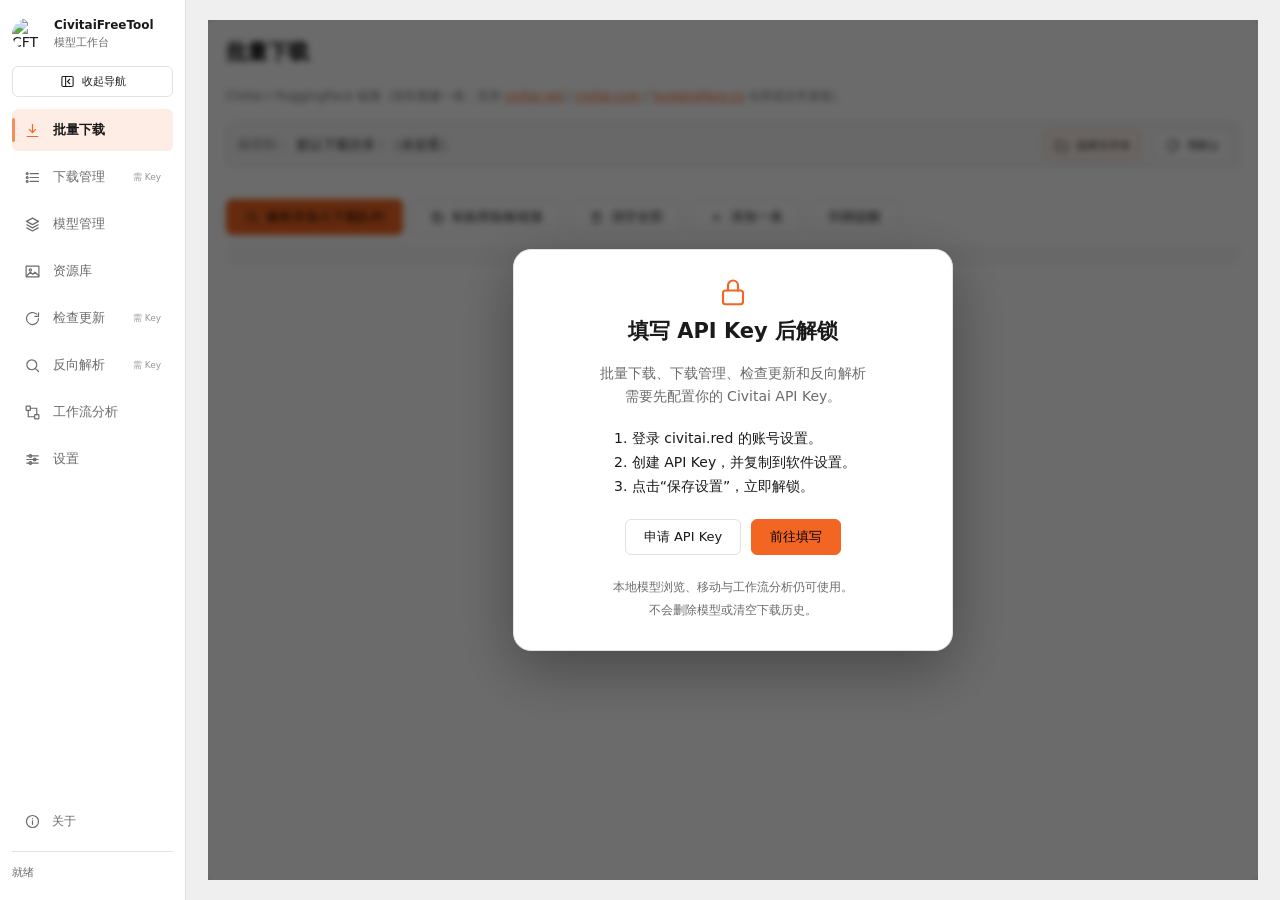
==== commit 0e0d4c8f: "feat: 资源库界面（瀑布流网格、分面筛选、详情与标签、视频懒挂载） - 新增 data-page="library"「资源库」页：复用模型库瀑布流卡片样式与查看器/详情面板，服务端分页与筛选（首批" ====
--- a/web/index.html
+++ b/web/index.html
@@ -73,6 +73,7 @@
       <button class="nav-tab active" data-page="download" data-nav-icon="download">批量下载</button>
       <button class="nav-tab" data-page="dlmanager" data-nav-icon="list">下载管理</button>
       <button class="nav-tab" data-page="models" data-nav-icon="layers">模型管理</button>
+      <button class="nav-tab" data-page="library" data-nav-icon="image">资源库</button>
       <button class="nav-tab" data-page="updates" data-nav-icon="refresh">检查更新</button>
       <button class="nav-tab" data-page="reverse" data-nav-icon="search">反向解析</button>
       <button class="nav-tab" data-page="workflow" data-nav-icon="workflow">工作流分析</button>
@@ -237,6 +238,7 @@
           <select class="input" id="mmTypeF" aria-label="筛选模型类型" data-tip="优先按元数据类型；缺失时按标准模型目录判断，不按文件大小猜测"><option value="">全部类型</option><option value="Checkpoint">大模型 · Checkpoint / UNet</option><option value="LORA">LoRA / LyCORIS</option><option value="VAE">VAE</option><option value="Controlnet">ControlNet</option><option value="TextualInversion">Embedding · 文本嵌入</option><option value="Hypernetwork">Hypernetwork</option><option value="Upscaler">放大模型</option><option value="TextEncoder">文本编码器</option><option value="MotionModule">Motion Module</option><option value="Other">其他类型</option><option value="Unknown">未识别类型</option></select>
           <select class="input" id="mmBaseF" data-tip="按底模筛选"><option value="">全部底模</option></select>
           <select class="input" id="mmAuthorF" data-tip="按作者筛选（读取模型元数据里的 C 站作者）"><option value="">全部作者</option></select>
+          <select class="input" id="mmCoverF" data-tip="按本地封面/示例图筛选：仅看有图（含视频封面）或仅看缺封面的模型"><option value="">全部封面</option><option value="cover">仅看有图 · 视频</option><option value="nocover">仅看无图</option></select>
           <select class="input" id="mmStF" data-tip="按更新状态筛选（需先检查更新）">
             <option value="">全部状态</option>
             <option value="upd">有更新</option>
@@ -317,6 +319,64 @@
       </div>
       <div id="mmMasonryViewport"><div class="masonry" id="mmMasonry" style="display:none"></div></div>
       <div class="detail" id="mmDetail"></div>
+    </div>
+  </section>
+
+  <!-- 资源库：ComfyUI 生成图片/视频索引（行为见 app.js「资源库」段） -->
+  <section class="page" id="page-library">
+    <div class="card">
+      <div class="lib-toolbar">
+        <div class="title-row">
+          <h2 class="page-title" id="libTitle">资源库</h2>
+          <span class="status-pill" id="libScanHint">未扫描</span>
+          <button class="btn btn-primary" id="libScanBtn" data-tip="扫描设置页配置的资源目录：只解析新文件或改动过的文件，已入库的不重复读元数据"><svg class="ic" viewBox="0 0 24 24" fill="none" stroke="currentColor" stroke-width="1.7" stroke-linecap="round" stroke-linejoin="round" aria-hidden="true"><use href="#i-scan"/></svg>扫描资源</button>
+          <button class="btn" id="libStopScanBtn" disabled data-tip="停止本次扫描；已入库的内容保留，下次扫描从缺失处继续"><svg class="ic" viewBox="0 0 24 24" fill="none" stroke="currentColor" stroke-width="1.7" stroke-linecap="round" stroke-linejoin="round" aria-hidden="true"><use href="#i-x"/></svg>停止</button>
+        </div>
+        <p class="hint" id="libRootHint">资源库只索引「设置 · 资源库目录」里列出的文件夹（默认自动探测 ComfyUI/output）。图片支持 png / jpg / jpeg / webp / gif，视频支持 mp4 / mov / webm / mkv，其中 webm 与 mkv 只入库、不解析元数据。扫描不移动也不删除任何原文件。</p>
+        <div class="lib-stats" id="libStatsBar" role="status" aria-live="polite"></div>
+        <div class="mm-metro">
+          <div class="mm-row mm-row1">
+            <span class="mm-search-field"><input id="libQ" class="input" type="search" aria-label="搜索资源关键词" placeholder="搜索提示词 / 文件名 / 模型名…" data-tip="在生成元数据全文里搜索：提示词、负面提示词、模型名、文件名。输入停顿 300 毫秒后自动查询"/></span>
+            <select class="input" id="libSort" aria-label="资源排序方式" data-tip="排序只接受固定几种方式，未知值回落「生成时间（新→旧）」。"><option value="time_desc">排序：生成时间（新→旧）</option><option value="time_asc">排序：生成时间（旧→新）</option><option value="name_asc">排序：文件名 A→Z</option><option value="size_desc">排序：文件体积（大→小）</option><option value="added_desc">排序：入库时间（最近入库）</option></select>
+            <select class="input" id="libGroup" aria-label="资源分组方式" data-tip="分组标题横跨整行；按日期分组用本地时区，只影响显示不改文件位置"><option value="">不分组</option><option value="date">分组：生成日期</option><option value="checkpoint">分组：底模</option><option value="dir">分组：所在文件夹</option></select>
+            <span class="mm-spacer"></span>
+          </div>
+          <div class="mm-row mm-row3">
+            <select class="input" id="libKindF" aria-label="筛选媒体类型" data-tip="按扩展名归类：五种图片、四种视频。"><option value="">全部类型</option><option value="image">仅看图片</option><option value="video">仅看视频</option></select>
+            <select class="input" id="libCkF" aria-label="筛选底模" data-tip="来自生成元数据的 Checkpoint / UNet 文件名，按数量降序，最多列出 300 项；无元数据的文件不在其中。"><option value="">全部底模</option></select>
+            <select class="input" id="libLoraF" aria-label="筛选 LoRA" data-tip="来自生成元数据的 LoRA 文件名，按数量降序，最多 300 项。"><option value="">全部 LoRA</option></select>
+            <select class="input" id="libTagF" aria-label="筛选标签" data-tip="按资源库标签筛选；标签在卡片或详情的「打标签」里添加。"><option value="">全部标签</option></select>
+            <select class="input" id="libDirF" aria-label="筛选文件夹" data-tip="按扫描根目录下的相对文件夹筛选；空值表示全部。"><option value="">全部文件夹</option></select>
+            <label class="lib-check"><input type="checkbox" id="libStarOnly" aria-label="只看收藏的资源" data-tip="只显示已收藏的资源；收藏只改库里的标记，不动文件"/><span>只看收藏</span></label>
+            <label class="lib-check"><input type="checkbox" id="libNoMeta" aria-label="只看无内嵌元数据的资源" data-tip="排查用：只显示读不到提示词的文件，也就是卡片右上角带问号的资源"/><span>无元数据</span></label>
+            <span class="folders-wrap" id="libFoldersWrap">
+              <button class="btn" id="libFoldersBtn" aria-controls="libFoldersPanel" aria-expanded="false" data-tip="展开目录树，勾选或排除要查看的文件夹（含子目录）"><svg class="ic" viewBox="0 0 24 24" fill="none" stroke="currentColor" stroke-width="1.7" stroke-linecap="round" stroke-linejoin="round" aria-hidden="true"><use href="#i-folder"/></svg>文件夹</button>
+              <div class="folders-panel" id="libFoldersPanel" role="dialog" aria-label="资源库文件夹筛选" hidden></div>
+            </span>
+            <span class="mm-spacer"></span>
+          </div>
+        </div>
+      </div>
+      <div id="libViewport">
+        <div class="masonry" id="libGrid"></div>
+        <button type="button" class="btn lib-more" id="libMore" aria-label="加载更多资源" hidden>加载更多</button>
+        <div id="libLoading" role="status" aria-busy="true" hidden>
+          <div class="lib-skeleton" aria-hidden="true"></div>
+          <div class="lib-skeleton" aria-hidden="true"></div>
+          <div class="lib-skeleton" aria-hidden="true"></div>
+          <div class="lib-skeleton" aria-hidden="true"></div>
+          <div class="lib-skeleton" aria-hidden="true"></div>
+          <div class="lib-skeleton" aria-hidden="true"></div>
+        </div>
+        <div id="libEmpty" role="status" hidden>
+          <p class="lib-empty-title">资源库还没有内容</p>
+          <p class="hint">去设置页添加 ComfyUI 输出目录，再点上面的「扫描资源」。</p>
+        </div>
+      </div>
+      <div class="lib-tagpop" id="libTagPop" role="dialog" aria-label="为资源打标签" hidden>
+        <p class="hint">点一下添加或移除标签；新标签可在资源库筛选旁的标签管理里创建。</p>
+        <div class="lib-chips" data-lib-slot="chips"></div>
+      </div>
     </div>
   </section>
 
@@ -461,6 +521,25 @@
         <button class="btn" id="openLogs" data-tip="打开程序日志文件夹（startup.log / watchdog.log / error.log）—— 排查问题时把这里的日志发出来即可"><span class="emj">📂</span> 打开日志文件夹</button>
       </div>
       <div id="settingsForm"></div>
+      <!-- 资源库扫描设置：与「模型管理目录」同组显示（data-settings-panel=general 由 workbench.js 的分类切换与搜索托管；控件由 app.js 资源库段读写） -->
+      <section class="settings-category" role="tabpanel" aria-label="资源库目录设置" data-settings-panel="general">
+        <header><h3>资源库目录</h3><p>资源库扫描的是生成出来的图片与视频，和上面的模型目录完全分开；两边互不影响，也不会互相移动文件。</p></header>
+        <div class="setting-row" data-setting-search="资源库 媒体 生成图 comfyui output 目录 media_roots">
+          <div class="setting-copy"><label for="setMediaRoots">资源库扫描目录（每行一个）</label><p id="setMediaRoots-help">每行一个 ComfyUI 输出目录的绝对路径，例如 <code>D:\ComfyUI\output</code> 或 <code>E:\生成图</code>。也可以直接点「自动探测」。目录只会新增进库的文件，不删除、不移动任何原文件。</p></div>
+          <div class="setting-control">
+            <textarea class="input" rows="3" id="setMediaRoots" aria-label="资源库扫描目录" aria-describedby="setMediaRoots-help" data-tip="资源库增量扫描的根目录，每行一个绝对路径；留空时资源库不会扫描任何文件" placeholder="D:\ComfyUI\output&#10;E:\生成图&#10;\\192.168.1.10\ComfyUI\output（局域网共享）"></textarea>
+            <button type="button" class="btn" id="libRootDetect" data-tip="按顺序探测安装目录、用户目录以及各模型目录旁的 ComfyUI/output，把存在的目录填进上面的文本框；不会覆盖你手写的路径"><svg class="ic" viewBox="0 0 24 24" fill="none" stroke="currentColor" stroke-width="1.7" stroke-linecap="round" stroke-linejoin="round" aria-hidden="true"><use href="#i-scan"/></svg>自动探测</button>
+          </div>
+        </div>
+        <div class="setting-row" data-setting-search="资源库 排除 忽略 子目录 media_exclude_dirs">
+          <div class="setting-copy"><label for="setMediaExclude">资源库排除目录（每行一个）</label><p id="setMediaExclude-help">相对扫描根目录填写，使用正斜杠，例如 <code>temp</code> 或 <code>video/drafts</code>。填写的目录及其全部子目录都不扫描，已经入库的记录会在下次扫描时标记为缺失。</p></div>
+          <div class="setting-control"><textarea class="input" rows="3" id="setMediaExclude" aria-label="资源库排除目录" aria-describedby="setMediaExclude-help" data-tip="每行一个相对扫描根的目录（正斜杠），自身及子目录一起跳过；以点开头的目录、__pycache__、node_modules 已默认排除"></textarea></div>
+        </div>
+        <div class="setting-row" data-setting-search="资源库 每页 批量 条数 分页 media_page_size">
+          <div class="setting-copy"><label for="setMediaPageSize">资源库每批条数</label><p id="setMediaPageSize-help">滚动到底时一次追加读取的条数，默认 200，可填 20–500。数值越大首屏越全，但缩略图与渲染更慢。</p></div>
+          <div class="setting-control"><input class="input" type="number" id="setMediaPageSize" aria-label="资源库每批条数" aria-describedby="setMediaPageSize-help" min="20" max="500" step="10" value="200" data-tip="资源库列表分页每批读取的条数；超过 500 会按 500 处理，小于 20 会按 20 处理"/></div>
+        </div>
+      </section>
       <div class="btn-row sticky-actions" id="settingsActions">
         <button class="btn btn-danger" id="btnSaveSettings">保存设置</button>
         <button class="btn" id="btnTestApi">测试 API 连接</button>
--- a/web/style.css
+++ b/web/style.css
@@ -572,8 +572,9 @@
 }
 .ms-card:hover { transform: translateY(-2px); box-shadow: var(--shadow-hover); }
 .ms-card.checked { border-color: var(--primary); box-shadow: 0 0 0 2px rgba(10, 132, 255, 0.35); }
-.ms-img-wrap { width: 100%; background: var(--surface); }
+.ms-img-wrap { width: 100%; background: var(--surface); position: relative; }
 .ms-img { width: 100%; display: block; object-fit: cover; min-height: 90px; background: var(--surface2); }
+.ms-img-alt { position: absolute; inset: 0; width: 100%; height: 100%; object-fit: cover; background: var(--surface2); opacity: 0; transition: opacity 0.35s ease; pointer-events: none; }
 .ms-name {
   padding: 8px 10px 2px;
   font-size: calc(13px * var(--type-scale, 1)); font-weight: 500; color: var(--text);
@@ -885,6 +886,8 @@
   object-fit: contain;
 }
 .detail-thumbs { display: flex; gap: 8px; flex-wrap: wrap; }
+.detail-thumb-box { position: relative; display: inline-flex; }
+.detail-thumb-box .detail-thumb { display: block; }
 .detail-thumb {
   width: 64px; height: 64px;
   border-radius: 8px;
@@ -893,6 +896,7 @@
   border: 2px solid transparent;
 }
 .detail-thumb.on { border-color: var(--primary); }
+.thumb-video-badge { position: absolute; left: 50%; top: 50%; transform: translate(-50%, -50%); pointer-events: none; display: flex; align-items: center; justify-content: center; width: 22px; height: 22px; border-radius: 50%; background: rgba(0,0,0,.62); color: #fff; font-size: 11px; font-style: normal; font-family: Arial, Helvetica, sans-serif; box-shadow: 0 1px 4px rgba(0,0,0,.35); }
 .detail-right { flex: 1; padding: 18px 20px; min-width: 0; }
 .detail-title { font-size: calc(21px * var(--type-scale, 1)); font-weight: 700; color: var(--text); margin-bottom: 4px; }
 .detail-cname { font-size: calc(13px * var(--type-scale, 1)); color: var(--primary); margin-bottom: 10px; }
@@ -1579,3 +1583,80 @@
 .detail-desc-zh ul, .detail-desc-zh ol { margin: 4px 0 8px; padding-left: 22px; }
 .dz-label { display: inline-flex; align-items: center; gap: 4px; font-size: calc(11.5px * var(--type-scale, 1)); color: var(--text-dim); background: var(--surface); border: 1px solid var(--border); border-radius: 999px; padding: 0 10px; margin-bottom: 6px; }
 .dz-label .ic { width: calc(12px * var(--type-scale, 1)); height: calc(12px * var(--type-scale, 1)); }
+
+/* ============================================================================
+   资源库（ComfyUI 生成媒体库）
+   只新增 .lib-* / #lib* / #page-library 选择器，不改任何既有规则。
+   卡片、网格、目录面板、按钮、输入框全部复用既有类（.masonry .ms-card
+   .ms-img-wrap .ms-img .ms-info .ms-titles .ms-name .ms-sub .ms-footer
+   .ms-size .thumb-video-badge .folders-panel .fm-item .mm-metro .mm-row
+   .status-pill .input .btn），因此这里只补差异。
+   颜色一律取主题令牌，亮色/暗色/[data-theme^="dark_"] 都不需要额外适配。
+   ========================================================================== */
+
+/* 页头不参与滚动：卡片纵向 flex，工具区固定，只有 #libViewport 滚。 */
+#page-library { height: 100%; min-height: 0; }
+#page-library > .card { height: 100%; min-height: 0; }
+.lib-toolbar { flex: 0 0 auto; display: flex; flex-direction: column; gap: 8px; min-width: 0; }
+#libScanHint { max-width: 46%; overflow: hidden; text-overflow: ellipsis; }
+.lib-stats { display: flex; flex-wrap: wrap; align-items: center; gap: 6px; min-width: 0; font-size: calc(12px * var(--type-scale, 1)); color: var(--text-dim); }
+
+/* 滚动视口：与模型库「锁定菜单」时的 #mmMasonryViewport 完全同规格，
+   A5 的分页只监听这一个容器；列宽继续由 --model-card-width 驱动，不写死像素。 */
+#libViewport { flex: 1 1 0; min-height: 0; display: block; overflow: auto; overscroll-behavior: contain; scrollbar-gutter: stable; }
+#libGrid { flex: none; min-height: 0; height: auto; overflow: visible; }
+
+/* 卡片底部一行：左「体积」右「时间」，两端对齐并各自省略号。 */
+.lib-card .ms-footer { display: flex; align-items: baseline; justify-content: space-between; gap: 8px; min-width: 0; }
+.lib-card .ms-footer > .ms-size { flex: 1 1 auto; min-width: 0; overflow: hidden; text-overflow: ellipsis; white-space: nowrap; }
+.lib-time { flex: none; padding: 0 10px 8px; font-size: calc(11px * var(--type-scale, 1)); color: var(--text-dim); white-space: nowrap; }
+/* 无内嵌元数据徽标：只读提示，不参与点击（视频角标沿用 .thumb-video-badge，不在此重声明）。 */
+.lib-badge-meta { position: absolute; top: 6px; right: 6px; z-index: 2; display: flex; align-items: center; justify-content: center; width: 18px; height: 18px; border-radius: 50%; border: 1px solid var(--border); background: var(--surface2); color: var(--text-dim); font-size: calc(11px * var(--type-scale, 1)); pointer-events: none; }
+
+/* 标签 chip：卡片、标签浮层、详情面板共用，必须有自己的键盘焦点态。 */
+.lib-chips { display: flex; flex-wrap: wrap; gap: 6px; min-width: 0; }
+.lib-chip { display: inline-flex; align-items: center; gap: 6px; max-width: 100%; padding: 3px 10px; border: 1px solid var(--border); border-radius: 999px; background: var(--surface2); color: var(--text); font-family: var(--font); font-size: calc(12px * var(--type-scale, 1)); white-space: nowrap; overflow: hidden; text-overflow: ellipsis; cursor: pointer; transition: border-color 0.15s ease, background 0.15s ease; }
+.lib-chip:hover { border-color: var(--primary); }
+.lib-chip[aria-pressed="true"] { border-color: var(--primary); background: color-mix(in srgb, var(--primary) 16%, var(--surface)); color: var(--primary); }
+.lib-chip:focus-visible { outline: 2px solid var(--primary); outline-offset: 2px; }
+
+/* 标签管理里的删除柄：嵌在 chip 内，点击不得冒泡成「切换归属」 */
+.lib-chip-x { display: inline-flex; align-items: center; justify-content: center; width: 16px; height: 16px; margin-left: -2px; padding: 0; border: 0; border-radius: 50%; background: transparent; color: var(--text-dim); font: inherit; font-size: calc(13px * var(--type-scale, 1)); line-height: 1; cursor: pointer; }
+.lib-chip-x:hover { background: color-mix(in srgb, var(--danger) 18%, var(--surface)); color: var(--danger); }
+.lib-chip-x:focus-visible { outline: 2px solid var(--danger); outline-offset: 1px; }
+
+/* 分组标题横跨整个瀑布流列（column-span 只对多列容器生效）。 */
+.lib-group-title { column-span: all; display: flex; align-items: center; gap: 8px; margin: 2px 0 10px; padding-bottom: 5px; border-bottom: 1px solid var(--border); font-size: calc(12px * var(--type-scale, 1)); font-weight: 600; color: var(--text-dim); }
+
+/* 加载哨兵 / 骨架 / 空态 */
+.lib-more { display: flex; justify-content: center; align-items: center; gap: 8px; width: max-content; margin: 10px auto; padding: 7px 16px; font-size: calc(12px * var(--type-scale, 1)); color: var(--text-dim); }
+#libLoading { display: flex; flex-wrap: wrap; align-content: flex-start; gap: 12px; padding: 4px 2px; }
+#libLoading .lib-skeleton { width: var(--model-card-width, 220px); height: calc(var(--model-card-width, 220px) * .72); border: 1px solid var(--border); border-radius: 12px; background: var(--surface2); }
+#libEmpty { display: flex; flex-direction: column; align-items: center; justify-content: center; gap: 6px; padding: 40px 16px; text-align: center; color: var(--text-dim); }
+#libEmpty .lib-empty-title { font-size: calc(14px * var(--type-scale, 1)); font-weight: 600; color: var(--text); }
+
+/* 标签浮层：由 A5 用 left/top 定位（fixed 才不受滚动容器裁切）。 */
+.lib-tagpop { position: fixed; left: 0; top: 0; z-index: 300; display: flex; flex-direction: column; gap: 8px; min-width: 210px; max-width: 300px; padding: 10px; border: 1px solid var(--border); border-radius: var(--radius); background: var(--surface); box-shadow: var(--shadow-hover); }
+
+/* 筛选行的开关：与 .tool-row 同排，勾选后转主色提示「已生效」。 */
+.lib-check { display: inline-flex; align-items: center; gap: 6px; white-space: nowrap; font-size: calc(12px * var(--type-scale, 1)); color: var(--text-dim); cursor: pointer; }
+.lib-check input { width: calc(15px * var(--type-scale, 1)); height: calc(15px * var(--type-scale, 1)); margin: 0; accent-color: var(--primary); cursor: pointer; }
+.lib-check:has(input:checked) { color: var(--primary); }
+.lib-check input:focus-visible { outline: 2px solid var(--primary); outline-offset: 2px; }
+
+/* 覆盖层统一用 hidden 属性开关：作者样式会压过 UA 默认的 hidden 隐藏规则，必须显式兜住。 */
+#libEmpty[hidden], #libLoading[hidden], #libMore[hidden], #libTagPop[hidden], #libFoldersPanel[hidden] { display: none !important; }
+/* 目录面板复用 .folders-panel 外观（默认 display:none），但按上面的 hidden 约定开关，不再要求 .open。 */
+#libFoldersPanel:not([hidden]) { display: block; }
+
+/* 窄屏：与既有 760px 侧栏收起断点同值，只收紧资源库自己的页头（卡片内边距交给主题层）。 */
+@media (max-width: 760px) {
+  #libScanHint { max-width: 38%; }
+  #libEmpty { padding: 24px 10px; }
+  .lib-toolbar { gap: 6px; }
+}
+
+/* 视频懒挂载占位：src 只在卡片进入视口上下 1.5 屏时才挂（见 app.js libVidObserver），
+   没挂上的 <video> 是个空盒，用 16:9 把版位留住，滚到那儿不会因为突然出画面而跳行。
+   尺寸继续走 --model-card-width，颜色只取令牌，亮暗主题不用各写一遍。 */
+.lib-vid:not([data-lib-live="1"]) { aspect-ratio: 16 / 9; min-height: calc(var(--model-card-width, 220px) * .5625); background: var(--surface2); }
--- a/web/workbench.css
+++ b/web/workbench.css
@@ -248,6 +248,7 @@
 .iv-stage {position:relative;min-width:0;display:flex;flex-direction:column;background:#0005;}
 .iv-image-scroll {flex:1;overflow:auto;display:grid;place-items:center;min-height:0;padding:12px;}
 #ivImage {height:auto;max-width:none;max-height:none;display:block;}
+.iv-stage-video {max-width:100%;max-height:100%;object-fit:contain;display:block;background:rgba(0,0,0,.28);border-radius:6px;}
 .iv-prev,.iv-next {position:absolute;top:45%;z-index:1;background:var(--surface);}
 .iv-prev {left:12px;}.iv-next {right:12px;}
 #ivStatus {padding:9px 14px;min-height:36px;color:var(--text-dim);font-size:calc(12px * var(--type-scale,1));background:var(--surface);}
@@ -558,6 +559,24 @@
 
 html[data-masonry-info]:not([data-masonry-info=always])[data-masonry-overlay=full] .ms-titles[data-name-room=true] .ms-name{text-indent:0;}
 html[data-masonry-info]:not([data-masonry-info=always])[data-masonry-overlay=full] .ms-titles[data-name-room=true] .ms-name[data-civitai-name=false]{padding-left:12px;}
-
-.binding-warning { color: var(--warn,#d29922); border-left: 3px solid currentColor; padding: 8px 12px; background: color-mix(in srgb,var(--surface2) 60%,transparent); font-size: calc(13px * var(--type-scale,1)); line-height: 1.6; }
-.binding-hashes dd { margin: 5px 0 12px; font-family: ui-monospace,Consolas,monospace; overflow-wrap: anywhere; user-select: text; }
+
+.binding-warning { color: var(--warn,#d29922); border-left: 3px solid currentColor; padding: 8px 12px; background: color-mix(in srgb,var(--surface2) 60%,transparent); font-size: calc(13px * var(--type-scale,1)); line-height: 1.6; }
+.binding-hashes dd { margin: 5px 0 12px; font-family: ui-monospace,Consolas,monospace; overflow-wrap: anywhere; user-select: text; }
+
+/* ===== 资源库（工作台层细化，全部是新增选择器）=====
+   与 #mmMasonryViewport 锁定工具栏时同规格：工具区固定，只有网格视口滚动，
+   这样分页只依赖一个滚动容器，窄窗口也不会出现双滚动条。 */
+html body #page-library { height: 100%; min-height: 0; }
+html body #page-library > .card { height: 100%; min-height: 0; }
+html body #libViewport { display: block; flex: 1 1 0; min-height: 0; overflow: auto; overscroll-behavior: contain; scrollbar-gutter: stable; }
+html body #libGrid { flex: none; min-height: 0; height: auto; overflow: visible; }
+html body .lib-toolbar { flex: 0 0 auto; }
+/* 骨架块与工作台的 8px 卡片圆角对齐，列宽仍由 --model-card-width 驱动。 */
+html body #libLoading .lib-skeleton { border-radius: 8px; min-height: calc(var(--model-card-width,220px) * .6); }
+html body .lib-card .ms-footer { gap: 10px; }
+/* 原生材质主题下透出背景，和 .masonry / .table-wrap 的处理一致。 */
+html[data-native-material=true] body #libViewport,html[data-native-material=true] body #libEmpty,html[data-native-material=true] body #libLoading {background:transparent !important;}
+html[data-native-material=true] body #libLoading .lib-skeleton {background:color-mix(in srgb,var(--surface2) 38%,transparent) !important;}
+html[data-native-material=true] body #libTagPop {background:color-mix(in srgb,var(--surface) 92%,transparent) !important;}
+/* 收起导航的窄屏（与上面 760px 断点同值）：统计条横向可滚，不撑破网格。 */
+@media(max-width:760px) { html body #libStatsBar { max-width: 100%; overflow-x: auto; } }
